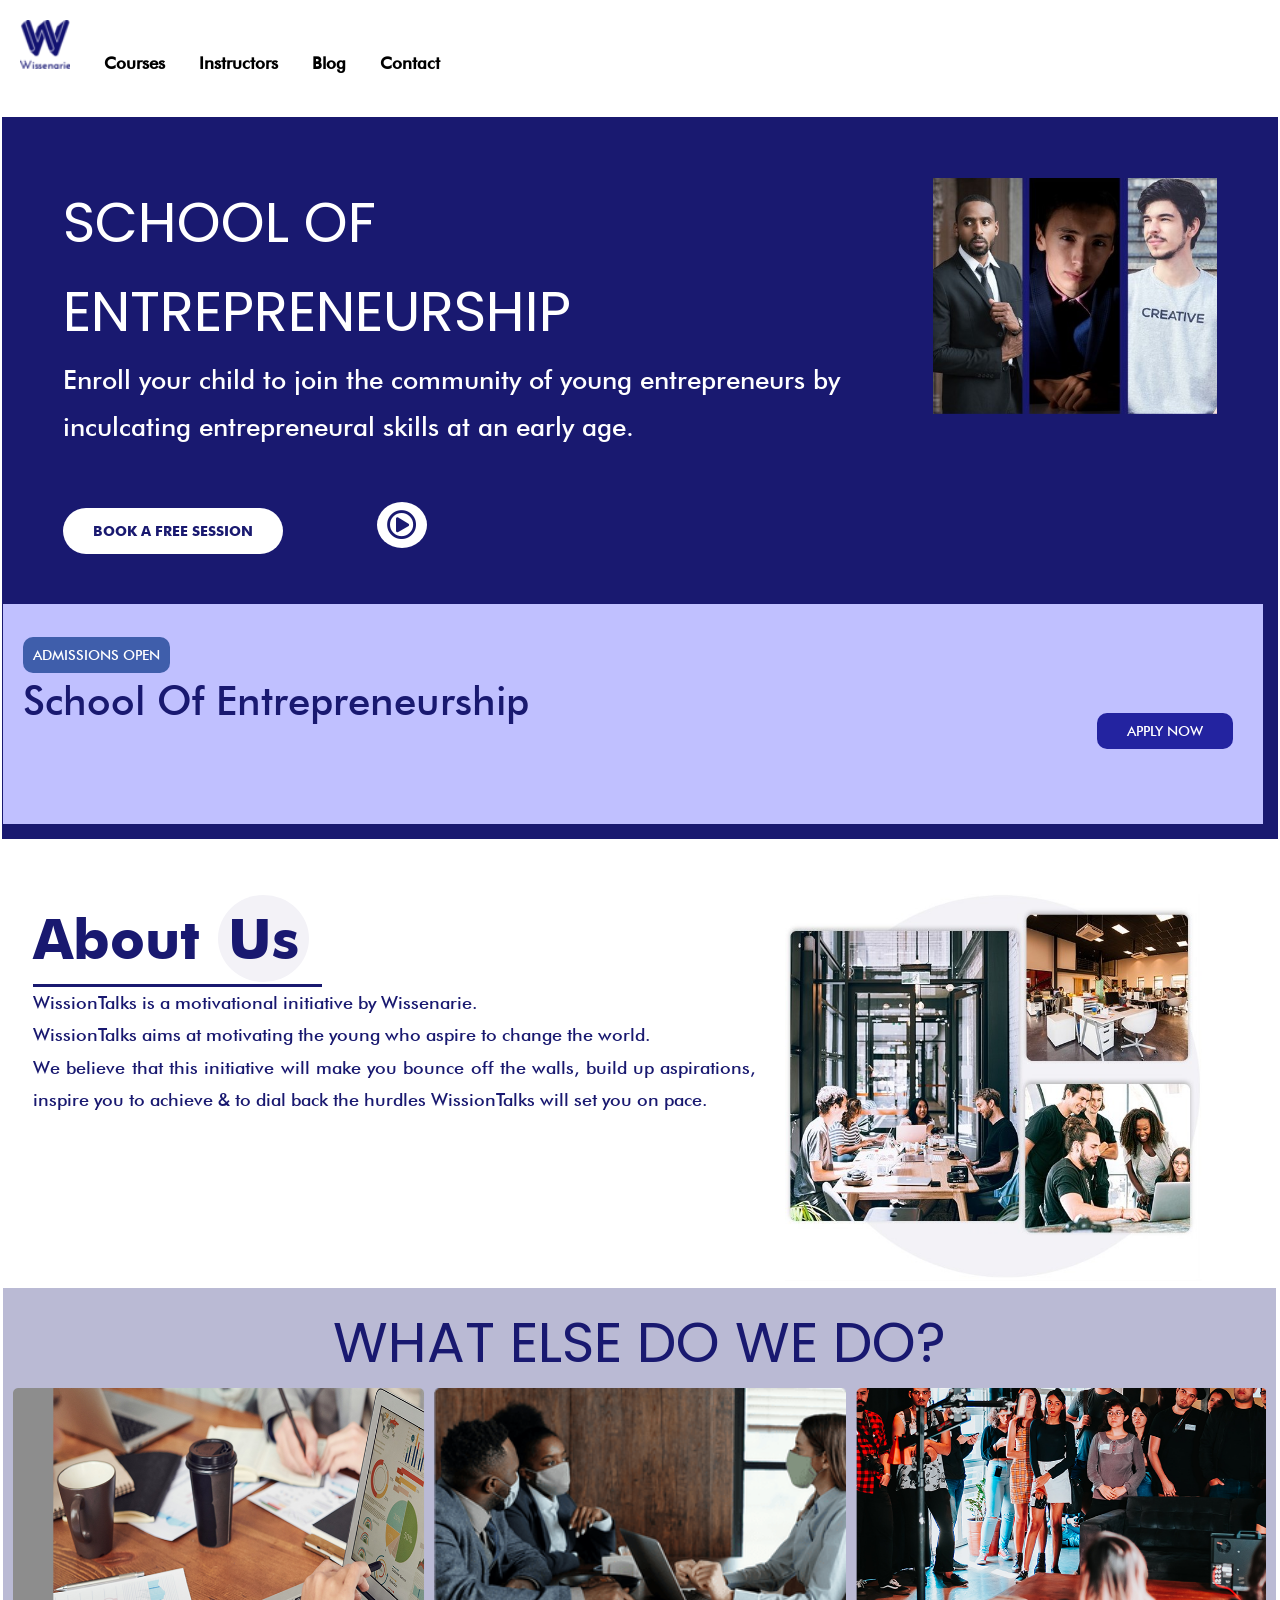
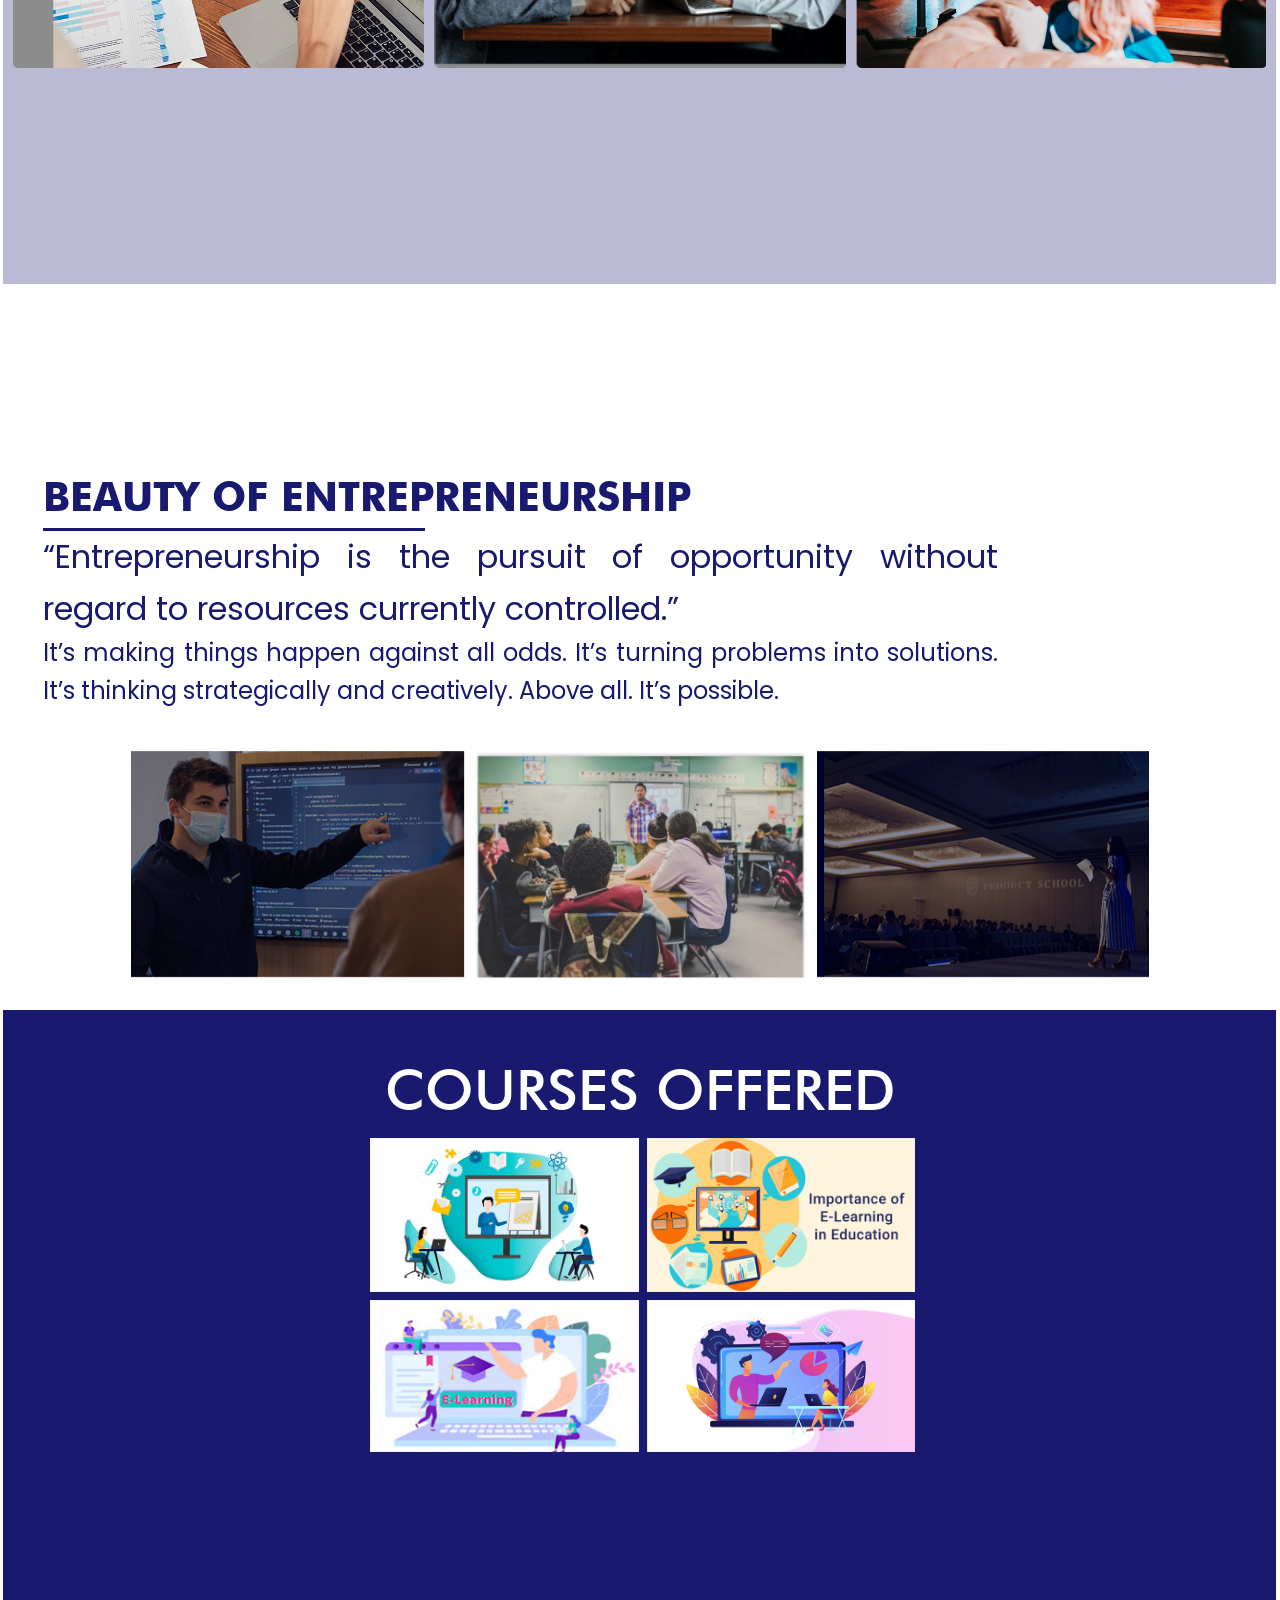
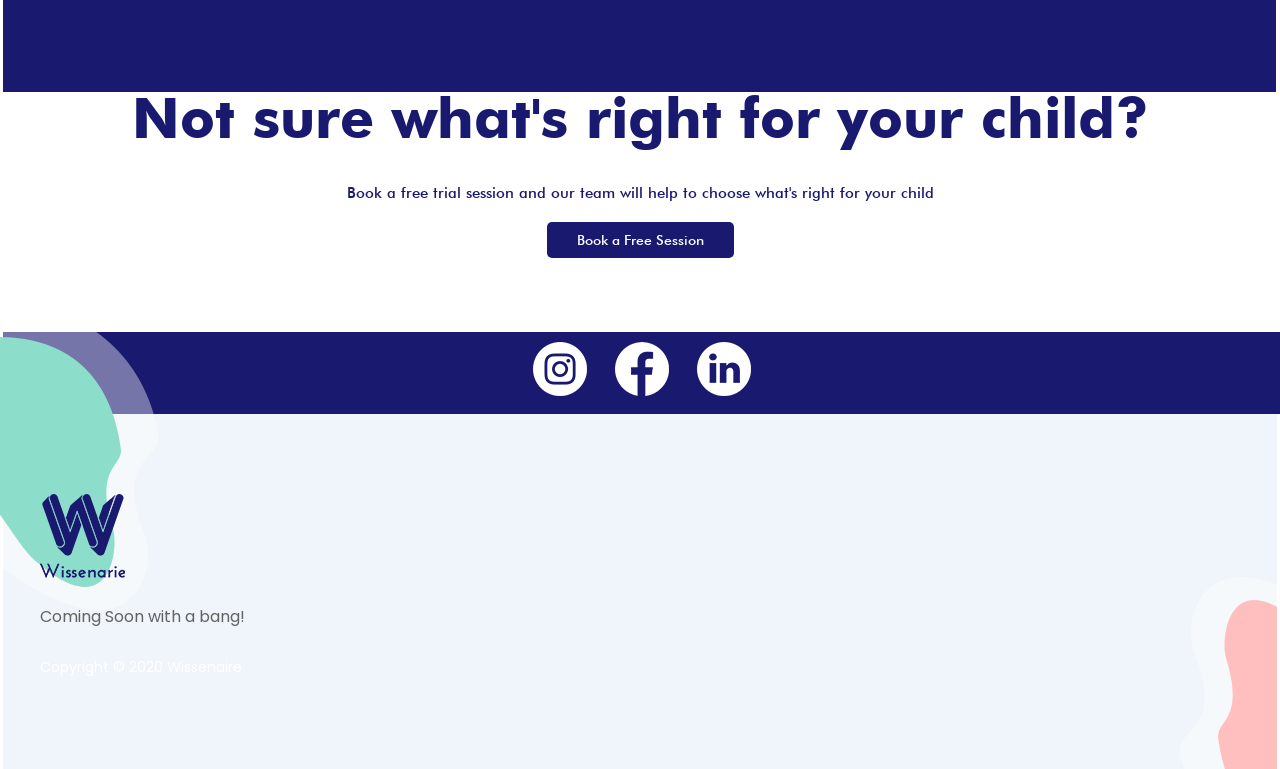
==== index.html @ 49ed05b2 "Webiste" ====
<!DOCTYPE html>
<html lang="en">

<head>
    <meta charset="UTF-8">

    <link rel="shortcut icon" href="images/Wissenarie Blue Logo.png" type="image/x-icon">
    <meta name="viewport" content="width=device-width, initial-scale=1.0">
    <link rel="stylesheet" href="https://use.fontawesome.com/releases/v5.15.1/css/all.css" integrity="sha384-vp86vTRFVJgpjF9jiIGPEEqYqlDwgyBgEF109VFjmqGmIY/Y4HV4d3Gp2irVfcrp" crossorigin="anonymous">
    <link rel="stylesheet" href="css/style.css">
    <title>Wissenarie</title>
    <link rel="stylesheet" href="https://cdnjs.cloudflare.com/ajax/libs/OwlCarousel2/2.3.4/assets/owl.theme.default.min.css" integrity="sha512-sMXtMNL1zRzolHYKEujM2AqCLUR9F2C4/05cdbxjjLSRvMQIciEPCQZo++nk7go3BtSuK9kfa/s+a4f4i5pLkw==" crossorigin="anonymous"
    />
    <link rel="stylesheet" href="https://cdnjs.cloudflare.com/ajax/libs/OwlCarousel2/2.3.4/assets/owl.carousel.min.css" integrity="sha512-tS3S5qG0BlhnQROyJXvNjeEM4UpMXHrQfTGmbQ1gKmelCxlSEBUaxhRBj/EFTzpbP4RVSrpEikbmdJobCvhE3g==" crossorigin="anonymous" />
    <link href="css/main.css" rel="stylesheet">
    <link href="https://fonts.googleapis.com/css2?family=Poppins:wght@300;400;500;600;700;800;900&family=Titillium+Web:wght@300;400;600;700;900&display=swap" rel="stylesheet">
</head>

<body>
    <div class="colorclass">
        <div class="centring" >
            <img style="width: 50px;" src="/images/logo.png" alt="hello" class="sep">
            <a style="font-size: larger;font-weight: 600;color: black;text-align: right;" href="course-path.html" class="centre">Courses</a>
            <a style="font-size: larger;font-weight: 600;color: black;text-align: right;" href="comming-soon.html" class="centre">Instructors</a>
            <a style="font-size: larger;font-weight: 600;color: black;text-align: right;" href="comming-soon.html" class="centre">Blog</a>
            <a style="font-size: larger;font-weight: 600;color: black;text-align: right;" href="contact.html" class="centre">Contact</a>
        </div>
    </div>
    <div class="mainone">
        <div class="subone">
            <div class="texclass">
                <div class="h1pos">
                    <h1>SCHOOL OF ENTREPRENEURSHIP</h1>
                </div>
                <div class="seperate">
                    <p>Enroll your child to join the community of young entrepreneurs by inculcating entrepreneural skills at an early age.</p>
                </div>
                <div class="buttons">
                    <a href="" id="one">Book a free session</a>
                    <a href="" id="two"><i class="far fa-play-circle"></i></a>
                </div>
            </div>
            <div class="imclass">
                <img src="/images/main.jpg" alt="">
            </div>
        </div>

       
        <div class="admissions">
            <div class="poclass">
                <a class="openbn" style="color: white;">
                    ADMISSIONS OPEN
                </a>
            </div>
            <h2>School Of Entrepreneurship</h2>
            <div class="btnclass">
                <a href="#" class="cozy" style="color: white;">APPLY NOW</a>
                 
            </div>
        </div>
        <div class="about">
            <div class="maincont">
                <div class="heading">
                    <h1>About <span class="usclass">Us</span> </h1>
                </div>
                <div class="skills html"></div>
                <div class="cont" >
                   <p style="font-size: large;">WissionTalks is a motivational initiative by Wissenarie.</p>  
                    <p style="font-size: large;">WissionTalks aims at motivating the young who aspire to change the world.</p> 
                    <p style="font-size: large;">We believe that this initiative will make you bounce off the walls, build up aspirations, inspire you to achieve & to dial back the hurdles WissionTalks will set you on pace.</p>
                </div>
            </div>
            <div class="imcont">
                <img src="/images/about.jpg" alt="">
            </div>
        </div>
        <div class="whatelse">
            <h1>What Else Do We Do?</h1>
            <div class="owl-carousel">
                <div class="item">
                    <img src="/images/lef (1).png" alt="">
                </div>
                <div class="item">
                    <img src="/images/mid (2).png" alt="">
                </div>
                <div class="item">
                    <img src="/images/rig.png" alt="">
                </div>
            </div>
        </div>
        <div class="beauty">
            <div class="cont wid">
                <h2 class="beauhe"> BEAUTY OF ENTREPRENEURSHIP</h2>
                <div class="skills html"></div>
               <h3> “Entrepreneurship is the pursuit of opportunity without regard to resources currently controlled.”</h3>
               <h4>It’s making things happen against all odds. It’s turning problems into solutions. It’s thinking strategically and creatively. Above all. It’s possible. </h4>
            </div>
           
        </div>
        <div class="bgdiv">
            <div class="owl-carousel">
                <div class="item">
                    <img src="/images/g5.png" alt="">
                </div>
                <div class="item">
                    <img src="/images/g4.png" alt="">
                </div>
                <div class="item">
                    <img src="/images/g6.png" alt="">
                </div>
            </div>
        </div>
        <div class="crsoff">
            <h1 class="crsh1">COURSES OFFERED</h1>
            <div class="mainfo">
                <div class="mfo">
                    <div class="firtwo">
                        <img src="/images/1 (2).png" alt="" class="divimgs col1">
                        <img src="/images/2 (1).png" alt="" srcset="" class="divimgs">
                    </div>
                    <div class="sectwo">
                        <img src="/images/3 (2).png" alt="" srcset="" class="divimgs col2">
                        <img src="/images/4 (1).png" alt="" srcset="" class="divimgs">
                    </div>
                </div>
            </div>
           
        </div>
        <div class="book">
            <h1 class="headinger">Not sure what's right for your child?</h1>
            <h4>Book a free trial session and our team will help to choose what's right for your child</h4>
            <p></p>
            <br>
            <a href="" class="btnss">Book a Free Session</a>
        </div>
        <div class="footer">
            <div class="contentify">

                <a href="https://www.instagram.com/wissiontalks/?hl=en"><img src="/images/instagram (1).png" alt=""></a>
                <a href="https://www.facebook.com/wissiontalks/"><img src="/images/facebook-circular-logo.png" alt=""></a>
                <a href="https://www.linkedin.com/company/wissiontalks/"><img src="/images/linkedin.png" alt=""></a>
            </div>
            
        </div>
        <footer class="main-footer">
            <!-- Pattern Layer -->
            <div class="pattern-layer paroller" data-paroller-factor="0.60" data-paroller-factor-lg="0.20" data-paroller-type="foreground" data-paroller-direction="vertical" style="background-image:url(images/icons/icon-1.png)"></div>
            <div class="pattern-layer-two data-paroller-factor=" 0.60"="" data-paroller-factor-lg="0.20" data-paroller-type="foreground" data-paroller-direction="vertical" style="background-image:url(images/icons/icon-3.png)"></div>
            <div class="auto-container">
            
                <!-- Widgets Section -->
                <div class="widgets-section">
                    <div class="row clearfix">
                        
                        <!-- Big Column -->
                        <div class="big-column col-lg-6 col-md-12 col-sm-12">
                            <div class="row clearfix">
                                
                                <!--Footer Column-->
                                <div class="footer-column col-lg-7 col-md-6 col-sm-12">
                                    <div class="footer-widget logo-widget">
                                        <div class="logo">
                                            <a href="index.html"><img src="images/Wissenarie Blue Logo.png" alt=""></a>
                                        </div>
                                        <div class="text">Coming Soon with a bang!</div>
                                        
                                        <div class="copyright">Copyright &copy; 2020 Wissenaire</div>
                                    </div>
                                </div>
                                
                                <!--Footer Column-->
                                
                                
                            </div>
                        </div>
                        
                        <!-- Big Column -->
                        <div class="big-column col-lg-6 col-md-12 col-sm-12">
                            <div class="row clearfix">
                                
                                <!--Footer Column-->
                                <div class="footer-column col-lg-6 col-md-6 col-sm-12">
                                   
                                </div>
                                
                                <!--Footer Column-->
                                <div class="footer-column col-lg-6 col-md-6 col-sm-12">
                                    
                                </div>
                            
                            </div>
                        </div>
                        
                    </div>
                </div>
                
            </div>
        </footer>
    </div>
    <script src="https://cdnjs.cloudflare.com/ajax/libs/jquery/3.5.1/jquery.min.js" integrity="sha512-bLT0Qm9VnAYZDflyKcBaQ2gg0hSYNQrJ8RilYldYQ1FxQYoCLtUjuuRuZo+fjqhx/qtq/1itJ0C2ejDxltZVFg==" crossorigin="anonymous"></script>
    <script src="https://cdnjs.cloudflare.com/ajax/libs/OwlCarousel2/2.3.4/owl.carousel.min.js" integrity="sha512-bPs7Ae6pVvhOSiIcyUClR7/q2OAsRiovw4vAkX+zJbw3ShAeeqezq50RIIcIURq7Oa20rW2n2q+fyXBNcU9lrw==" crossorigin="anonymous"></script>
    <script type="text/javascript">
        $('.owl-carousel').owlCarousel({
            loop: true,
            margin: 10,
            nav: false,
            responsive: {
                0: {
                    items: 1
                },
                600: {
                    items: 3
                },
                1000: {
                    items: 3
                }
            }
        })
    </script>
</body>

</html>
---- css/style.css ----
@font-face {
    font-family: FuturaMdBt;
    src: url("/fonts/FuturaMediumBT.ttf");
}

@font-face {
    font-family: FuturaBold;
    src: url("/fonts/FuturaBoldBT.ttf");
}

@font-face {
    font-family: FuturaRound;
    src: url("/fonts/FuturaRound/Futura\ Round\ Light.ttf");
}

@font-face {
    font-family: FuturaRoundDemi;
    src: url("/fonts/FuturaRound/Futura\ Round\ Demi.ttf");
}

@font-face {
    font-family: FuturaBit;
    src: url("/fonts/FuturaBoldItalicBT.ttf");
}

@font-face {
    font-family: FuturaLtBt;
    src: url("/fonts/FuturaRound/Futura\ Round\ Bold.ttf");
}

a {
    text-decoration: none;
    font-family: FuturaMdBt;
}

body {
    padding: 0;
    margin: 0;
}

.colorclass {
    background-color: #FFFFFF;
    padding: 20px;
    margin-bottom: 20px;
}

.colorclass a {
    color: grey;
    padding-left: 30px;
    font-size: 13px;
}

.centring {
    margin-left: 0px;
}

.mainone {
    display: block;
    padding: 1px;
    height: 80vh;
    background-color: #191970;
    margin-left: auto;
    margin-right: auto;
    width: 99.5%;
    color: white;
}

.subone {
    display: flex;
    padding: 60px;
}

.h1pos {
    width: 40%;
    font-family: FuturaBold;
    font-size: 20px;
}

.seperate {
    width: 90%;
    font-family: FuturaMdBt;
    font-size: 26px;
}

.buttons {
    margin-top: 60px;
}

.buttons a {
    color: #191970;
    width: 100px;
    background: white;
}

#one {
    margin-top: 20px;
    height: 20%;
    padding: 15px 30px;
    border-radius: 24px;
    text-transform: uppercase;
    font-family: FuturaBold;
}

#two {
    margin-left: 90px;
    font-size: 30px;
    padding: 5px 10px;
    border-radius: 50%;
}

.imnav img {
    width: 100%;
}

.admissions {
    width: 98.4vw;
    background: #C0C0FF;
    height: 25%;
    padding: 20px 0;
}

.admissions h2 {
    font-family: FuturaMdBt;
    font-size: 40px;
    color: #191970;
    margin-left: 20px
}

.btnclass {
    float: right;
    padding: 0px 30px;
    margin-top: -12px;
}

.btnclass a {
    background: #2323A0;
    padding: 10px 30px;
    border-radius: 10px;
    margin-top: 20px;
}

.poclass {
    margin-top: 20px;
}

.openbn {
    background: #3F5EAB;
    border-radius: 10px;
    margin-left: 20px;
    padding: 10px;
}

.about {
    color: black;
    display: flex;
    margin-left: 30px;
    margin-top: 70px;
}

.heading h1 {
    color: #191970;
    font-family: FuturaBold;
}

.cont {
    color: #191970;
    text-align: justify;
    font-family: FuturaMdBt;
}

.skills {
    text-align: right;
    padding-top: 3px;
}

.html {
    width: 40%;
    background-color: #191970;
}

.usclass {
    padding: 10px;
    background: #F3F2F7;
    border-radius: 50%;
}

.imcont img {
    width: 80%;
    margin-left: 30px;
}

.maincont {
    width: 80%;
}

.whatelse {
    height: 80%;
    width: 98.4%;
    background-color: #BABAD4;
    text-transform: uppercase;
    font-family: FuturaBold;
    color: #191970;
    text-align: center;
    padding: 10px;
    margin-bottom: 20px;
}

.item img {
    width: 20%;
}

.mainbea {
    display: flex;
}

.holderme img {
    display: flex;
    width: 70%;
    margin-left: 100px;
}

.upp {
    width: 40%;
    margin-right: 10px;
}

.beauty {
    display: flex;
    padding: 40px;
}

.wid {
    width: 80%;
    margin-top: 120px;
}

.beauhe {
    font-family: FuturaBold;
}

.bgdiv {
    width: 80%;
    display: block;
    margin-left: auto;
    margin-right: auto;
}

.cas {
    width: 100%;
}

.crsoff {
    width: 97.6%;
    height: 85%;
    background-color: #191970;
    padding: 35px 15px;
    margin-top: 30px;
}

.crsh1 {
    text-align: center;
    font-family: FuturaMdBt;
}

.firtwo,
.sectwo {
    display: flex;
}

.firtwo img,
.sectwo img {
    width: 30%;
    padding: 4px;
}

.mainfo {
    display: flex;
    margin-left: 28%;
}

.mfo {
    margin-bottom: 20px;
}

.pg {
    display: block;
    margin: auto;
    width: 2%;
}

.book {
    background-image: url(./imgs/bgscs.jpg);
    background-size: cover;
    margin-top: -19px;
    text-align: center;
    height: 36%;
}

.book h1 {
    font-family: FuturaBold;
    color: #191970;
}

.book h4 {
    font-family: FuturaMdBt;
    color: #191970;
    font-size: 15px;
    margin-top: 19px;
}

.btnss {
    padding: 10px 30px;
    background-color: #191970;
    color: white;
    border-radius: 5px;
}

.footer {
    background-color: #191970;
    width: 100%;
    padding: 10px 1.7px;
    text-align: center;
    font-family: FuturaMdBt;
}

.contentify a {
    padding: 12px;
}

@media only screen and (max-width:900px) {}

@media only screen and (max-width:700px) {}

@media only screen and (max-width:450px) {
    .centring {
        display: flex;
    }
    .centring img {
        width: 40%;
    }
    .centring a {
        font-size: 25px;
    }
    .mainone {
        width: 250vw;
        color: white;
        height: 114vw;
    }
    .subone {
        padding: 40px;
    }
    .imclass {
        width: 100%;
    }
    .h1pos {
        width: 100vw;
        font-size: 10px;
    }
    .seperate {
        width: 80%;
        font-size: 26px;
    }
    .buttons {
        margin-top: 60px;
    }
    .buttons a {
        color: #191970;
        width: 100px;
        background: white;
    }
    #one {
        margin-top: 20px;
        height: 20%;
        padding: 10px 20px;
    }
    .imnav img {
        margin-top: 20px;
    }
    .admissions {
        width: 250vw;
    }
    .admissions h2 {
        font-size: 30px;
    }
    .btnclass {
        float: right;
        padding: 0px 30px;
        margin-top: -10px;
    }
    .poclass {
        margin-top: 20px;
    }
    .about {
        margin-top: 40px;
        margin-bottom: 20px;
    }
    .imcont img {
        width: 80%;
        margin-left: 30px;
    }
    .item img {
        width: 20%;
    }
    .holderme img {
        width: 90%;
        margin-left: 80px;
    }
    .crsh1 {
        text-align: center;
        font-family: FuturaMdBt;
    }
    .firtwo,
    .sectwo {
        display: flex;
    }
    .firtwo img,
    .sectwo img {
        width: 35%;
        padding: 4px;
    }
    .mainfo {
        display: flex;
        margin-left: 26%;
    }
    .mfo {
        margin-bottom: 10px;
    }
    .pg {
        width: 5%;
    }
    .book {
        background-image: url(./imgs/bgscs.jpg);
        background-size: cover;
        margin-top: -19px;
        text-align: center;
        height: 36%;
    }
    .book h1 {
        font-family: FuturaBold;
        color: #191970;
    }
    .book h4 {
        font-family: FuturaMdBt;
        color: #191970;
        font-size: 15px;
        margin-top: 19px;
    }
    .btnss {
        padding: 10px 30px;
        background-color: #191970;
        color: white;
        border-radius: 5px;
    }
    .footer {
        background-color: #191970;
        width: 100%;
        padding: 10px 1.7px;
        text-align: center;
        font-family: FuturaMdBt;
    }
    .contentify a {
        padding: 12px;
    }
}
#head{
    margin-top: 60px;
}
---- css/main.css ----
/* Bootcamp HTML Template */

/************ TABLE OF CONTENTS ***************

1. Fonts
2. Reset
3. Global
4. Main Header / Style Two / Style Three
5. Banner Section / Style Two / Style Three
6. Education Section / Two / Three / Four
7. Courses Section / Two
8. Call To Action Section / Two
9. Video Section
10. Achievements Section
11. Fluid Section One
12. News Section
13. Testimonial Section / Two
14. Main Footer
15. Program Section
16. Achievements Section Two / Three
17. Video Section Two
18. Events Section
19. Pricing Section
20. Title Section
21. Project Section
22. Subscribe Section
23. Page Title Section
24. Login Section
25. Register Section
26. Privacy Policy Section
27. Comming Soon
28. Course Grids Section
29. Course List Section
30. Course Detail Section
31. Books Section
32. Profile Section
33. Edit Profile Section
34. Blog Widgets
35. Error Section
36. Contact Form
37. Info Section
38. Map Section

**********************************************/

@import url('https://fonts.googleapis.com/css?family=Open+Sans:400,600,700,800|Roboto+Condensed:400,700,700i&display=swap');

/*  
	font-family: 'Titillium Web', sans-serif;
	font-family: 'Poppins', sans-serif;
*/

@import url('font-awesome.css');
@import url('animate.css');
@import url('owl.css');
@import url(swiper.css);
@import url('flaticon.css');
@import url('jquery-ui.css');
@import url('custom-animate.css');
@import url('jquery.fancybox.min.css');
@import url('jquery.bootstrap-touchspin.css');
@import url('jquery.mCustomScrollbar.min.css');

/*** 

====================================================================
	Reset
====================================================================

***/
 
* {
	margin:0px;
	padding:0px;
	border:none;
	outline:none;
}

/*** 

====================================================================
	Global Settings
====================================================================

 ***/

body {
	font-family: 'Poppins', sans-serif;
	font-size:14px;
	color:#777777;
	line-height:1.7em;
	font-weight:400;
	background:#ffffff;
	-webkit-font-smoothing: antialiased;
	-moz-font-smoothing: antialiased;
}

.bordered-layout .page-wrapper{
	padding:0px 50px 0px;
}

a{
	text-decoration:none;
	cursor:pointer;
	color:#191970;
}

button,
a:hover,a:focus,a:visited{
	text-decoration:none;
	outline:none !important;
}

h1,h2,h3,h4,h5,h6 {
	position:relative;
	font-weight:normal;
	margin:0px;
	background:none;
	line-height:1.6em;
	font-family: 'Poppins', sans-serif;
}

/* Typography */

h1{
	font-size:56px;
}

h2{
	font-size:40px;
}

h3{
	font-size:32px;
}

h4{
	font-size:24px;
}

h5{
	font-size:20px;
}

h6{
	font-size:18px;
}

input,button,select,textarea{
	
}

textarea{
	
}

p{
	position:relative;
	line-height:1.8em;	
}

.auto-container{
	position:static;
	max-width:1200px;
	padding:0px 15px;
	margin:0 auto;
}

.medium-container{
	max-width:850px;
}

.page-wrapper{
	position:relative;
	margin:0 auto;
	width:100%;
	min-width:300px;
}

ul,li{
	list-style:none;
	padding:0px;
	margin:0px;	
}

img{
	display:inline-block;
	max-width:100%;
}

.theme-btn{
	display:inline-block;
	transition:all 0.3s ease;
	-moz-transition:all 0.3s ease;
	-webkit-transition:all 0.3s ease;
	-ms-transition:all 0.3s ease;
	-o-transition:all 0.3s ease;
}

.centered{
	text-align:center;	
}

/* List Style One */

.list-style-one{
	position:relative;
}

.list-style-one li{
	position:relative;
	padding-left:35px;
	color:#404040;
	font-size:20px;
	font-weight:600;
	margin-bottom:20px;
}

.list-style-one li:last-child{
	margin-bottom:0px;
}

.list-style-one li:before{
	position:absolute;
	content:'\f138';
	left:0px;
	top:2px;
	color:#2196f3;
	font-size:20px;
	font-family: "Flaticon";
}

/* Btn Style One */

.btn-style-one{
	position: relative;
	display: inline-block;
	font-size: 16px;
	line-height: 30px;
	color: #ffffff;
	padding: 10px 44px 10px;
	font-weight: 400;
	overflow: hidden;
	background: none;
	border-radius:50px;
	background-color:#191970;
	text-transform: capitalize;
	font-family: 'Poppins', sans-serif;
	box-shadow:0px 5px 10px rgba(0,0,0,0.10);
}

.btn-style-one i{
	margin-left:5px;
}

.btn-style-one .txt{
	position:relative;
	z-index:1;
}

.btn-style-one:before{
    content: '';
    position: absolute;
    top: 0;
    left: 0;
    width: 100%;
    height: 100%;
    z-index: 1;
    opacity: 0;
    background-color: #ffffff;
    -webkit-transition: all 0.4s;
    -moz-transition: all 0.4s;
    -o-transition: all 0.4s;
    transition: all 0.4s;
    -webkit-transform: scale(1, 0.5);
    transform: scale(1, 0.5);
}

.btn-style-one:hover::before{
    opacity: 1;
    -webkit-transform: scale(1, 1);
    transform: scale(1, 1);
}

.btn-style-one:hover{
	color: #191970;
}

/* Btn Style Two */

.btn-style-two{
	position: relative;
	display: inline-block;
	font-size: 16px;
	line-height: 30px;
	color: #000000;
	padding: 10px 44px 10px;
	font-weight: 400;
	overflow: hidden;
	background: none;
	border-radius:50px;
	background-color:#ffffff;
	text-transform: capitalize;
	font-family: 'Poppins', sans-serif;
	box-shadow:0px 5px 10px rgba(0,0,0,0.10);
}

.btn-style-two i{
	margin-left:5px;
}

.btn-style-two .txt{
	position:relative;
	z-index:1;
}

.btn-style-two:before{
    content: '';
    position: absolute;
    top: 0;
    left: 0;
    width: 100%;
    height: 100%;
    z-index: 1;
    opacity: 0;
    background-color: #191970;
    -webkit-transition: all 0.4s;
    -moz-transition: all 0.4s;
    -o-transition: all 0.4s;
    transition: all 0.4s;
    -webkit-transform: scale(1, 0.5);
    transform: scale(1, 0.5);
}

.btn-style-two:hover::before{
    opacity: 1;
    -webkit-transform: scale(1, 1);
    transform: scale(1, 1);
}

.btn-style-two:hover{
	color: #ffffff;
}

/* Btn Style Three */

.btn-style-three{
	position: relative;
	display: inline-block;
	font-size: 16px;
	line-height: 30px;
	color: #ffffff;
	padding: 12px 44px 12px;
	font-weight: 400;
	overflow: hidden;
	background: none;
	border-radius:50px;
	background-color:#191970;
	text-transform: capitalize;
	font-family: 'Poppins', sans-serif;
	-webkit-box-shadow: 0 10px 30px rgba(0,171,21,0.10);
	-moz-box-shadow: 0 10px 30px rgba(0,171,21,0.10);
	-ms-box-shadow: 0 10px 30px rgba(0,171,21,0.10);
	-o-box-shadow: 0 10px 30px rgba(0,171,21,0.10);
	box-shadow: 0 10px 30px rgba(0,171,21,0.10);
}

.btn-style-three i{
	font-style:normal;
	margin-left:5px;
}

.btn-style-three:before{
	position: absolute;
	left: 0;
	top: 0;
	height: 100%;
	width: 100%;
	content: "";
	background-color: #075e89;
	-webkit-transform: scale(0, 1);
	-ms-transform: scale(0, 1);
	transform: scale(0, 1);
	-webkit-transform-origin: top right;
	-ms-transform-origin: top right;
	transform-origin: top right;
    -webkit-transition: transform 500ms cubic-bezier(0.860, 0.000, 0.070, 1.000);
    -moz-transition: transform 500ms cubic-bezier(0.860, 0.000, 0.070, 1.000);
    -o-transition: transform 500ms cubic-bezier(0.860, 0.000, 0.070, 1.000);
    transition: transform 500ms cubic-bezier(0.860, 0.000, 0.070, 1.000);
    -webkit-transition-timing-function: cubic-bezier(0.860, 0.000, 0.070, 1.000);
    -moz-transition-timing-function: cubic-bezier(0.860, 0.000, 0.070, 1.000);
    -o-transition-timing-function: cubic-bezier(0.860, 0.000, 0.070, 1.000);
    transition-timing-function: cubic-bezier(0.860, 0.000, 0.070, 1.000);
}

.btn-style-three:hover::before{
	-webkit-transform: scale(1, 1);
	-ms-transform: scale(1, 1);
	transform: scale(1, 1);
	-webkit-transform-origin: bottom left;
	-ms-transform-origin: bottom left;
	transform-origin: bottom left;
}

.btn-style-three .txt{
	position:relative;
	z-index:1;
}

.btn-style-three:hover{
	color:#ffffff;
}

/* Btn Style Four */

.btn-style-four{
	position: relative;
	display: inline-block;
	font-size: 16px;
	line-height: 30px;
	color: #ffffff;
	padding: 11px 44px 11px;
	font-weight: 400;
	overflow: hidden;
	background: none;
	border-radius:2px;
	background-color:#ff5773;
	text-transform: capitalize;
	font-family: 'Poppins', sans-serif;
	-webkit-box-shadow: 0 10px 30px rgba(255,98,98,0.10);
	-moz-box-shadow: 0 10px 30px rgba(255,98,98,0.10);
	-ms-box-shadow: 0 10px 30px rgba(255,98,98,0.10);
	-o-box-shadow: 0 10px 30px rgba(255,98,98,0.10);
	box-shadow: 0 10px 30px rgba(255,98,98,0.10);
}

.btn-style-four i{
	margin-left:5px;
}

.btn-style-four:before{
	position: absolute;
	left: 0;
	top: 0;
	height: 100%;
	width: 100%;
	content: "";
	background-color: #ffffff;
	-webkit-transform: scale(0, 1);
	-ms-transform: scale(0, 1);
	transform: scale(0, 1);
	-webkit-transform-origin: top right;
	-ms-transform-origin: top right;
	transform-origin: top right;
    -webkit-transition: transform 500ms cubic-bezier(0.860, 0.000, 0.070, 1.000);
    -moz-transition: transform 500ms cubic-bezier(0.860, 0.000, 0.070, 1.000);
    -o-transition: transform 500ms cubic-bezier(0.860, 0.000, 0.070, 1.000);
    transition: transform 500ms cubic-bezier(0.860, 0.000, 0.070, 1.000);
    -webkit-transition-timing-function: cubic-bezier(0.860, 0.000, 0.070, 1.000);
    -moz-transition-timing-function: cubic-bezier(0.860, 0.000, 0.070, 1.000);
    -o-transition-timing-function: cubic-bezier(0.860, 0.000, 0.070, 1.000);
    transition-timing-function: cubic-bezier(0.860, 0.000, 0.070, 1.000);
}

.btn-style-four:hover::before{
	-webkit-transform: scale(1, 1);
	-ms-transform: scale(1, 1);
	transform: scale(1, 1);
	-webkit-transform-origin: bottom left;
	-ms-transform-origin: bottom left;
	transform-origin: bottom left;
}

.btn-style-four .txt{
	position:relative;
	z-index:1;
}

.btn-style-four:hover{
	color:#ff5773;
}

/* Btn Style Five */

.btn-style-five{
	position: relative;
	display: inline-block;
	font-size: 16px;
	line-height: 30px;
	color: #000000;
	padding: 11px 44px 11px;
	font-weight: 400;
	overflow: hidden;
	background: none;
	border-radius:2px;
	background-color:#ffffff;
	text-transform: capitalize;
	font-family: 'Poppins', sans-serif;
	box-shadow:0px 5px 10px rgba(0,0,0,0.10);
}

.btn-style-five i{
	margin-left:5px;
}

.btn-style-five .txt{
	position:relative;
	z-index:1;
}

.btn-style-five:before{
    content: '';
    position: absolute;
    top: 0;
    left: 0;
    width: 100%;
    height: 100%;
    z-index: 1;
    opacity: 0;
    background-color: #ff5773;
    -webkit-transition: all 0.4s;
    -moz-transition: all 0.4s;
    -o-transition: all 0.4s;
    transition: all 0.4s;
    -webkit-transform: scale(1, 0.5);
    transform: scale(1, 0.5);
}

.btn-style-five:hover::before{
    opacity: 1;
    -webkit-transform: scale(1, 1);
    transform: scale(1, 1);
}

.btn-style-five:hover{
	color: #ffffff;
}

/* Btn Style Six */

.btn-style-six{
	position: relative;
	display: inline-block;
	font-size: 16px;
	line-height: 30px;
	color: #ffffff;
	padding: 11px 44px 11px;
	font-weight: 400;
	overflow: hidden;
	background: none;
	border-radius:2px;
	background-color:#ff5773;
	text-transform: capitalize;
	font-family: 'Poppins', sans-serif;
	-webkit-box-shadow: 0 10px 30px rgba(255,98,98,0.10);
	-moz-box-shadow: 0 10px 30px rgba(255,98,98,0.10);
	-ms-box-shadow: 0 10px 30px rgba(255,98,98,0.10);
	-o-box-shadow: 0 10px 30px rgba(255,98,98,0.10);
	box-shadow: 0 10px 30px rgba(255,98,98,0.10);
}

.btn-style-six i{
	margin-left:5px;
}

.btn-style-six:before{
	position: absolute;
	left: 0;
	top: 0;
	height: 100%;
	width: 100%;
	content: "";
	background-color: #222222;
	-webkit-transform: scale(0, 1);
	-ms-transform: scale(0, 1);
	transform: scale(0, 1);
	-webkit-transform-origin: top right;
	-ms-transform-origin: top right;
	transform-origin: top right;
    -webkit-transition: transform 500ms cubic-bezier(0.860, 0.000, 0.070, 1.000);
    -moz-transition: transform 500ms cubic-bezier(0.860, 0.000, 0.070, 1.000);
    -o-transition: transform 500ms cubic-bezier(0.860, 0.000, 0.070, 1.000);
    transition: transform 500ms cubic-bezier(0.860, 0.000, 0.070, 1.000);
    -webkit-transition-timing-function: cubic-bezier(0.860, 0.000, 0.070, 1.000);
    -moz-transition-timing-function: cubic-bezier(0.860, 0.000, 0.070, 1.000);
    -o-transition-timing-function: cubic-bezier(0.860, 0.000, 0.070, 1.000);
    transition-timing-function: cubic-bezier(0.860, 0.000, 0.070, 1.000);
}

.btn-style-six:hover::before{
	-webkit-transform: scale(1, 1);
	-ms-transform: scale(1, 1);
	transform: scale(1, 1);
	-webkit-transform-origin: bottom left;
	-ms-transform-origin: bottom left;
	transform-origin: bottom left;
}

.btn-style-six .txt{
	position:relative;
	z-index:1;
}

.btn-style-six:hover{
	color:#ffffff;
}

/* Btn Style Seven */

.btn-style-seven{
	position: relative;
	color: #31344a;
	font-size:16px;
	font-weight:400;
	padding:14px 48px;
	overflow: hidden;
	border: 1px solid #ff5773;
	-webkit-transition: all 0.5s;
	-moz-transition: all 0.5s;
	-o-transition: all 0.5s;
	transition: all 0.5s;
}

.btn-style-seven .txt{
	z-index: 2;	
	display: block;
	position: relative;
	width: 100%;
	height: 100%;	
}

.btn-style-seven::before{
	content: '';
	position: absolute;
	top: 0;
	left: 0;
	width: 100%;
	height: 100%;
	z-index: 1;
	opacity: 0;
	background-color: #ff5773;
	-webkit-transition: all 0.5s;
	-moz-transition: all 0.5s;
	-o-transition: all 0.5s;
	transition: all 0.5s;
}

.btn-style-seven:hover::before{
	opacity: 1;
	-webkit-transform: skewX(-180deg)  scale(0.5,1);
	transform: skewX(-180deg)  scale(0.5,1);
}

.btn-style-seven:hover .txt{
	color:#ffffff;
}

/* Btn Style Eight */

.btn-style-eight{
	position: relative;
	display: inline-block;
	font-size: 16px;
	line-height: 30px;
	color: #626262;
	padding: 10px 44px 10px;
	font-weight: 400;
	overflow: hidden;
	background: none;
	border-radius:50px;
	border:1px solid #191970;
	text-transform: capitalize;
	font-family: 'Poppins', sans-serif;
	box-shadow:0px 5px 10px rgba(0,0,0,0.10);
}

.btn-style-eight i{
	margin-left:5px;
}

.btn-style-eight .txt{
	position:relative;
	z-index:1;
}

.btn-style-eight:before{
    content: '';
    position: absolute;
    top: 0;
    left: 0;
    width: 100%;
    height: 100%;
    z-index: 1;
    opacity: 0;
    background-color: #191970;
    -webkit-transition: all 0.4s;
    -moz-transition: all 0.4s;
    -o-transition: all 0.4s;
    transition: all 0.4s;
    -webkit-transform: scale(1, 0.5);
    transform: scale(1, 0.5);
}

.btn-style-eight:hover::before{
    opacity: 1;
    -webkit-transform: scale(1, 1);
    transform: scale(1, 1);
}

.btn-style-eight:hover{
	color: #ffffff;
}

/*Social Icon One*/

.social-icon-one{
	position:relative;
}

.social-icon-one li{
	position:relative;
	margin-right:7px;
	color:#222222;
	font-size:18px;
	float:left;
}

.social-icon-one li.facebook a:hover{
	background-color:#16599b;
	color:#ffffff;
}

.social-icon-one li.twitter a{
	color:#03a9f4;
}

.social-icon-one li.twitter:hover a{
	background-color:#03a9f4;
	color:#ffffff;
}

.social-icon-one li.dribbble a{
	color:#ea4c89;
}

.social-icon-one li.dribbble a:hover{
	color:#ffffff;
	background-color:#ea4c89;
}

.social-icon-one li.behance a{
	color:#0067ff;
}

.social-icon-one li.behance a:hover{
	color:#ffffff;
	background-color:#0067ff;
}

.social-icon-one li a{
	position:relative;
	font-size:14px;
	color:#16599b;
	width:30px;
	height:30px;
	line-height:30px;
	text-align:center;
	font-weight:400;
	border-radius:50px;
	display:inline-block;
	background-color:#ffffff;
	transition:all 0.3s ease;
	-moz-transition:all 0.3s ease;
	-webkit-transition:all 0.3s ease;
	-ms-transition:all 0.3s ease;
	-o-transition:all 0.3s ease;
}

.social-icon-one li a:hover{
	
}

.theme_color{
	color:#191970;
}

.preloader{ position:fixed; left:0px; top:0px; width:100%; height:100%; z-index:999999; background-color:#ffffff; background-position:center center; background-repeat:no-repeat; background-image:url(../images/icons/preloader.svg); background-size:90px;}

img{
	display:inline-block;
	max-width:100%;
	height:auto;	
}

/*** 

====================================================================
	Scroll To Top style
====================================================================

***/

.scroll-to-top{
	position:fixed;
	bottom:15px;
	right:15px;
	width:60px;
	height:60px;
	color:#ffffff;
	font-size:24px;
	text-transform:uppercase;
	line-height:60px;
	text-align:center;
	z-index:100;
	cursor:pointer;
	background:#0a0a0a;
	display:none;
	-webkit-transition:all 300ms ease;
	-ms-transition:all 300ms ease;
	-o-transition:all 300ms ease;
	-moz-transition:all 300ms ease;
	transition:all 300ms ease;		
}

.scroll-to-top:hover{
	color:#ffffff;
	background:#191970;
}

/*** 

====================================================================
	Section Title
====================================================================

***/

.sec-title{
	position:relative;
	z-index:1;
	margin-bottom:40px;
}

.sec-title h2{
    position: relative;
    color: #03382e;
    line-height: 1.2em;
    font-weight: 700;
}
.sec-title h2 a {
    color: #03382e;
	cursor: text;
}
.sec-title .text{
	position: relative;
    color: #626262;
    line-height: 1.9em;
    font-weight: 400;
    font-size: 16px;
    margin-top: 15px;
}

.sec-title.centered{
	text-align: center !important;
}

.sec-title.light h2{
	color:#ffffff;
}

.sec-title.light .text{
	color:#ffffff;
}

.sec-title.style-two h2{
	font-weight:700;
}

.sec-title.style-two h2 span{
	color:#ff5b00;
}

/* Style Two */

.sec-title.style-two h2{
	font-family: 'Roboto Condensed', sans-serif;
}

.sec-title.style-two .text{
	color:#252841;
}

.sec-title.style-two.light .text{
	color:#ffffff;
}

/*** 

====================================================================
	Main Header style
====================================================================

***/

.main-header{
	position:absolute;
	z-index:999;
	width:100%;
	-ms-animation-duration: 500ms;
    -moz-animation-duration: 500ms;
    -op-animation-duration: 500ms;
    -webkit-animation-duration: 500ms;
    animation-duration: 500ms;
}

/* Header Top */

.main-header .header-top{
	position:relative;
	background-color:#f0f5fb;
}

.main-header .header-top .top-left{
	position: relative;
	padding:16px 0px;
}

.main-header .header-top .info-list{
	position:relative;
	float:left;
}

.main-header .header-top .info-list li{
	position: relative;
	color:#626262;
	font-size:14px;
	margin-right:30px;
	display:inline-block;
}

.main-header .header-top .info-list li span{
	position:relative;
	font-weight:600;
	color:#03382e;
}

.main-header .header-top .info-list li:last-child{
	margin-right:0px;
}

.main-header .header-top .info-list li a{
	position: relative;
	color:#626262;
	font-size:14px;
	-webkit-transition:all 300ms ease;
	-ms-transition:all 300ms ease;
	-o-transition:all 300ms ease;
	-moz-transition:all 300ms ease;
	transition:all 300ms ease;
	font-family: 'Titillium Web', sans-serif;
}

.main-header .header-top .info-list li a:hover{
	color:#191970;
}

.main-header .header-top .top-right{
	padding:10px 0px;
}

.main-header .header-top .login-nav{
	position:relative;
	padding:0px 0px;
}

.main-header .header-top .login-nav li{
	position:relative;
	margin-left:22px;
	display:inline-block;
}

.main-header .header-top .login-nav li a{
	position:relative;
	color:#03382e;
	font-size:14px;
	font-weight:600;
	display:inline-block;
	-webkit-transition:all 300ms ease;
	-ms-transition:all 300ms ease;
	-o-transition:all 300ms ease;
	-moz-transition:all 300ms ease;
	transition:all 300ms ease;
}

.main-header .header-top .login-nav li:nth-child(2) a{
	color:#ffffff;
	font-weight:400;
	padding:6px 22px;
	border-radius:50px;
	background-color:#191970;
}

.main-header .header-top .login-nav li:nth-child(2) a:hover{
	background-color:#0d6691;
	color:#ffffff;
}

.main-header .header-top .login-nav li a:hover{
	color:#191970;
}

.main-header .main-box{
	position:relative;
	padding:0px 0px;
	left:0px;
	top:0px;
	width:100%;
	background:none;
	-webkit-transition:all 300ms ease;
	-ms-transition:all 300ms ease;
	-o-transition:all 300ms ease;
	-moz-transition:all 300ms ease;
	transition:all 300ms ease;
}

.main-header .main-box .outer-container{
	position:relative;
	padding:0px 40px;
}

.main-header .main-box .logo-box{
	position:relative;
	float:left;
	left:0px;
	z-index:10;
	padding:30px 0px;
}

.main-header .main-box .logo-box .logo img{
	display:inline-block;
	max-width:100%;
	-webkit-transition:all 300ms ease;
	-ms-transition:all 300ms ease;
	-o-transition:all 300ms ease;
	-moz-transition:all 300ms ease;
	transition:all 300ms ease;	
}

.main-header .header-upper{
	position:relative;
	z-index:1;
}

.header-style-two .main-menu .navigation > li > a{
	font-weight:400;
	color:#252841;
	font-size:16px;
}

.header-style-two .header-upper .outer-box{
	position:absolute;
	right:15px;
	top:10px;
	padding-top:21px;
	transition: all 500ms ease;
    -moz-transition: all 500ms ease;
    -webkit-transition: all 500ms ease;
    -ms-transition: all 500ms ease;
    -o-transition: all 500ms ease;
}

.header-style-three .header-upper .outer-box{
	position:absolute;
	right:15px;
	top:10px;
	padding-top:21px;
	transition: all 500ms ease;
    -moz-transition: all 500ms ease;
    -webkit-transition: all 500ms ease;
    -ms-transition: all 500ms ease;
    -o-transition: all 500ms ease;
}

.header-style-two.fixed-header .header-upper .outer-box{
	top:0px;
}

.header-style-three.fixed-header .header-upper .outer-box{
	top:0px;
}

.header-style-two.fixed-header .main-menu{
	margin-top:-81px;
}

.header-style-three.fixed-header .main-menu{
	margin-top:-81px;
}

.header-style-two .header-upper .outer-box .login-nav{
	position:relative;
	padding:0px 0px;
}

.header-style-two .header-upper .outer-box .login-nav li{
	position:relative;
	margin-left:22px;
	display:inline-block;
}

.header-style-two .header-upper .outer-box .login-nav li a{
	position:relative;
	color:#ffffff;
	font-size:14px;
	font-weight:600;
	display:inline-block;
	-webkit-transition:all 300ms ease;
	-ms-transition:all 300ms ease;
	-o-transition:all 300ms ease;
	-moz-transition:all 300ms ease;
	transition:all 300ms ease;
}

.header-style-two .header-upper .outer-box .login-nav li:nth-child(2) a{
	color:#ffffff;
	font-weight:400;
	padding:8px 32px;
	border-radius:3px;
	background-color:#ff5773;
}

.header-style-two .header-upper .outer-box .login-nav li:nth-child(2) a:hover{
	background-color:#222222;
	color:#ffffff;
}

.header-style-two .header-upper .outer-box .login-nav li a:hover{
	color:#ff5773;
}

.header-style-two.fixed-header .header-upper{
	background-color:#ffffff !important;
}

.header-style-two.fixed-header .header-upper .outer-box .login-nav li:first-child a,
.header-style-two.fixed-header .main-menu .navigation > li > a{
	color:#222222;
}


.main-header .header-upper .outer-box .search-box-outer{
	position:relative;
	top:2px;
	display:inline-block;
}

.main-header .header-upper .outer-box .search-box-outer button{
	position: relative;
    background: none;
    font-size: 16px;
    color: #ffffff;
    padding: 3px 0px;
	cursor:pointer;
}

.main-header.fixed-header .header-upper .outer-box .search-box-outer button{
	color:#222222;
}




.header-style-three .main-menu .navigation > li > a{
	font-weight:400;
	color:#ffffff;
	font-size:16px;
}

.header-style-three .main-menu .navigation > li:hover > a,
.header-style-three .main-menu .navigation > li.current > a{
	color:#ff5773;
}

.header-style-three .header-upper .outer-box .login-nav{
	position:relative;
	padding:0px 0px;
	display:inline-block;
}

.header-style-three .header-upper .outer-box .login-nav li{
	position:relative;
	margin-left:22px;
	display:inline-block;
}

.header-style-three .header-upper .outer-box .login-nav li a{
	position:relative;
	color:#ffffff;
	font-size:14px;
	font-weight:600;
	display:inline-block;
	-webkit-transition:all 300ms ease;
	-ms-transition:all 300ms ease;
	-o-transition:all 300ms ease;
	-moz-transition:all 300ms ease;
	transition:all 300ms ease;
}

.header-style-three .header-upper .outer-box .login-nav li:nth-child(2) a{
	color:#ffffff;
	font-weight:400;
	padding:8px 32px;
	border-radius:3px;
	background-color:#ff5773;
}

.header-style-three .header-upper .outer-box .login-nav li:nth-child(2) a:hover{
	background-color:#222222;
	color:#ffffff;
}

.header-style-three .header-upper .outer-box .login-nav li a:hover{
	color:#ff5773;
}

.header-style-three.fixed-header .header-upper .outer-box .search-box-outer button{
	color:#ffffff;
}

.main-header .header-upper .outer-box .nav-toggler{
	float:right;
	cursor:pointer;
	margin:15px 0px 15px 30px;
}

.main-header .header-upper .outer-box .nav-toggler .nav-btn{
	color:#151d37;
	font-size:20px;
	line-height:1em;
}

.header-style-two .auto-container,
.header-style-three .auto-container{
	max-width:1600px;
	position:relative;
}

.header-style-two .nav-outer,
.header-style-three .nav-outer{
	width:100%;
}

.header-style-two .main-menu,
.header-style-three .main-menu{
	display:block;
	float:none;
	margin-top:-95px;
	text-align:center;
}

.header-style-two .main-menu .navbar-collapse,
.header-style-three .main-menu .navbar-collapse{
	display:block;
	float:none;
}

.header-style-two .main-menu .navigation > li,
.header-style-three .main-menu .navigation > li{
	float:none;
	display:inline-block;
	margin:0px 15px;
}

/*Sticky Header*/

.sticky-header{
	position:fixed;
	opacity:0;
	visibility:hidden;
	left:0px;
	top:0px;
	width:100%;
	padding:0px 0px;
	background:#222222;
	z-index:0;
	transition:all 500ms ease;
	-moz-transition:all 500ms ease;
	-webkit-transition:all 500ms ease;
	-ms-transition:all 500ms ease;
	-o-transition:all 500ms ease;
}

.sticky-header .logo{
	padding:8px 0px 8px;
}

.fixed-header .sticky-header{
	z-index:999;
	opacity:1;
	visibility:visible;
	-ms-animation-name: fadeInDown;
	-moz-animation-name: fadeInDown;
	-op-animation-name: fadeInDown;
	-webkit-animation-name: fadeInDown;
	animation-name: fadeInDown;
	-ms-animation-duration: 500ms;
	-moz-animation-duration: 500ms;
	-op-animation-duration: 500ms;
	-webkit-animation-duration: 500ms;
	animation-duration: 500ms;
	-ms-animation-timing-function: linear;
	-moz-animation-timing-function: linear;
	-op-animation-timing-function: linear;
	-webkit-animation-timing-function: linear;
	animation-timing-function: linear;
	-ms-animation-iteration-count: 1;
	-moz-animation-iteration-count: 1;
	-op-animation-iteration-count: 1;
	-webkit-animation-iteration-count: 1;
	animation-iteration-count: 1;	
}

.sticky-header .main-menu .navigation > li > a{
	padding:19px 0px  !important;
	color:#ffffff !important;
}

.main-header .nav-outer{
	position:static;
	float: right;
	transition: all 500ms ease;
    -moz-transition: all 500ms ease;
    -webkit-transition: all 500ms ease;
    -ms-transition: all 500ms ease;
    -o-transition: all 500ms ease;
}

.main-header .header-upper .logo-box{
	position: relative;
	z-index:10;
	padding: 20px 0px 20px;
	transition: all 500ms ease;
    -moz-transition: all 500ms ease;
    -webkit-transition: all 500ms ease;
    -ms-transition: all 500ms ease;
    -o-transition: all 500ms ease;
}

.main-header .header-upper .logo-box .logo{
	position:relative;
}

.main-header .header-lower{
	position:relative;
	background-color:rgba(0,0,0,0.55);
}

.main-menu{
	position:relative;
	float:left;
	transition: all 500ms ease;
    -moz-transition: all 500ms ease;
    -webkit-transition: all 500ms ease;
    -ms-transition: all 500ms ease;
    -o-transition: all 500ms ease;
}

.main-menu .navbar-collapse{
	padding:0px;
	float: left;
	display:block !important;
}

.main-menu .navigation{
	position:static;
	margin:0px;
}

.main-menu .navigation > li{
	position:relative;
	float:left;
	margin-right:30px;
	transition:all 500ms ease;
	-moz-transition:all 500ms ease;
	-webkit-transition:all 500ms ease;
	-ms-transition:all 500ms ease;
	-o-transition:all 500ms ease;
}

.main-menu .navigation > li:last-child{
	margin-right:0px;
}

.main-menu .navigation > li > a{
	position:relative;
	display:block;
	color:#ffffff;
	text-align:center;
	line-height:29px;
	text-transform:capitalize;
	letter-spacing:0px;
	opacity:1;
	font-weight:500;
	padding:33px 0px;
	font-size:16px;
	letter-spacing:1px;
	transition:all 500ms ease;
	-moz-transition:all 500ms ease;
	-webkit-transition:all 500ms ease;
	-ms-transition:all 500ms ease;
	-o-transition:all 500ms ease;
}

.main-menu .navigation > li:hover > a,
.main-menu .navigation > li.current > a{
	opacity:1;
	color:#191970;
}

.header-style-two .main-menu .navigation > li:hover > a,
.header-style-two .main-menu .navigation > li.current > a,
.header-style-three .main-menu .navigation > li:hover > a,
.header-style-three .main-menu .navigation > li.current > a{
	color:#f52d4e;
}

.header-style-two .main-menu .navigation > li > ul > li:hover > a,
.header-style-two .main-menu .navigation > li > ul > li > ul > li:hover > a,
.header-style-three .main-menu .navigation > li > ul > li:hover > a,
.header-style-three .main-menu .navigation > li > ul > li > ul > li:hover > a{
	background-color:#ff5773;
}

.header-style-two .mobile-menu .navigation li:hover > a,
.header-style-two .mobile-menu .navigation li.current > a,
.header-style-three .mobile-menu .navigation li:hover > a,
.header-style-three .mobile-menu .navigation li.current > a{
	color:#ff5773;
}

.main-menu .navigation > li > ul{
	position:absolute;
	left:0px;
	top:100%;
	width:230px;
	z-index:100;
	display:none;
	opacity: 0;
    visibility: hidden;
    transition: all 900ms ease;
    -moz-transition: all 900ms ease;
    -webkit-transition: all 900ms ease;
    -ms-transition: all 900ms ease;
    -o-transition: all 900ms ease;
	padding: 0px 0px;
	background-color: #ffffff;
	box-shadow: 0px 0px 10px rgba(0,0,0,0.10);
}

.main-menu .navigation > li > ul.from-right{
	left:auto;
	right:0px;	
}

.main-menu .navigation > li > ul > li{
	position:relative;
	width:100%;
	text-align:left;
	border-bottom: 1px solid #f4f2f2;
}

.main-menu .navigation > li > ul > li:last-child{
	border-bottom:none;
}

.main-menu .navigation > li > ul > li > a{
	position:relative;
	display:block;
	padding:12px 18px;
	line-height:24px;
	font-weight:500;
	font-size:16px;
	text-transform:capitalize;
	color:#222222;
	transition:all 500ms ease;
	-moz-transition:all 500ms ease;
	-webkit-transition:all 500ms ease;
	-ms-transition:all 500ms ease;
	-o-transition:all 500ms ease;
}

.main-menu .navigation > li > ul > li:hover > a{
	color:#ffffff;
	padding-left:30px;
	background:#191970;
}

.main-menu .navigation > li > ul > li.dropdown > a:after{
	font-family: 'FontAwesome';
	content: "\f105";
	position:absolute;
	right:15px;
	top:14px;
	width:10px;
	height:20px;
	display:block;
	color:#222222;
	line-height:20px;
	font-size:16px;
	font-weight:normal;
	text-align:center;
	z-index:5;	
}

.main-menu .navigation > li > ul > li.dropdown:hover > a:after{
	color:#ffffff;
}

.main-menu .navigation > li > ul > li > ul{
	position:absolute;
	left:100%;
	top:100%;
	width:230px;
	z-index:100;
	display:none;
	transition: all 900ms ease;
    -moz-transition: all 900ms ease;
    -webkit-transition: all 900ms ease;
    -ms-transition: all 900ms ease;
    -o-transition: all 900ms ease;
    padding: 0px 0px;
	background-color: #ffffff;
	-webkit-box-shadow:2px 2px 5px 1px rgba(0,0,0,0.05),-2px 0px 5px 1px rgba(0,0,0,0.05);
	-ms-box-shadow:2px 2px 5px 1px rgba(0,0,0,0.05),-2px 0px 5px 1px rgba(0,0,0,0.05);
	-o-box-shadow:2px 2px 5px 1px rgba(0,0,0,0.05),-2px 0px 5px 1px rgba(0,0,0,0.05);
	-moz-box-shadow:2px 2px 5px 1px rgba(0,0,0,0.05),-2px 0px 5px 1px rgba(0,0,0,0.05);
	box-shadow:2px 2px 5px 1px rgba(0,0,0,0.05),-2px 0px 5px 1px rgba(0,0,0,0.05);
}

.main-menu .navigation > li > ul > li > ul.from-right{
	left:auto;
	right:0px;	
}

.main-menu .navigation > li > ul > li > ul > li{
	position:relative;
	width:100%;
	text-align:left;
	border-bottom: 1px solid #f4f2f2;
}

.main-menu .navigation > li > ul > li > ul > li:last-child{
	border-bottom:none;	
}

.main-menu .navigation > li > ul > li > ul > li > a{
	position:relative;
	display:block;
	padding:12px 18px;
	line-height:24px;
	font-weight:500;
	font-size:16px;
	text-transform:capitalize;
	color:#222222;
	transition:all 500ms ease;
	-moz-transition:all 500ms ease;
	-webkit-transition:all 500ms ease;
	-ms-transition:all 500ms ease;
	-o-transition:all 500ms ease;
}

.main-menu .navigation > li > ul > li > ul > li:hover > a{
	color:#ffffff;
	padding-left:30px;
	background:#191970;
}

.main-menu .navigation > li > ul > li > ul > li.dropdown > a:after{
	font-family: 'FontAwesome';
	content: "\f105";
	position:absolute;
	right:10px;
	top:11px;
	width:10px;
	height:20px;
	display:block;
	color:#272727;
	line-height:20px;
	font-size:16px;
	font-weight:normal;
	text-align:center;
	z-index:5;	
}

.main-menu .navigation > li > ul > li > ul > li.dropdown:hover > a:after{
	color:#ffffff;	
}

.main-menu .navigation > li.dropdown:hover > ul{
	visibility:visible;
	opacity:1;
	border-top:0px !important;
	-moz-transform: rotateX(0deg);
	-webkit-transform: rotateX(0deg);
	-ms-transform: rotateX(0deg);
	-o-transform: rotateX(0deg);
    transform: rotateX(0deg);
}

.main-menu .navigation li > ul > li.dropdown:hover > ul{
	visibility:visible;
	opacity:1;
	top:0;
	-moz-transform: rotateX(0deg);
	-webkit-transform: rotateX(0deg);
	-ms-transform: rotateX(0deg);
	-o-transform: rotateX(0deg);
	transform: rotateX(0deg);
	transition:all 300ms ease;
	-moz-transition:all 300ms ease;
	-webkit-transition:all 500ms ease;
	-ms-transition:all 300ms ease;
	-o-transition:all 300ms ease;	
}

.main-menu .navbar-collapse > ul li.dropdown .dropdown-btn{
	position:absolute;
	right:10px;
	top:6px;
	width:30px;
	height:30px;
	text-align:center;
	color:#ffffff;
	line-height:28px;
	border:1px solid #ffffff;
	background-size:20px;
	cursor:pointer;
	z-index:5;
	display:none;
}

.main-header.fixed-header .header-upper{
	position: fixed;
	left:0px;
	right:0px;
	top:0px;
	padding:0px;
	background-color:#222222;
	box-shadow:0px 0px 15px rgba(0,0,0,0.12);
}

.main-header.fixed-header .header-upper .logo-box{
	padding:11px 0px;
}

.main-header.fixed-header .nav-outer{
	padding-top:0px;
}

.main-header.fixed-header .main-menu .navigation > li > a{
	padding:24px 0px;
}

.main-header.fixed-header .header-upper .outer-box .theme-btn{
	border-color:#000000;
	color:#000000;
}

.main-header.fixed-header .header-upper .outer-box .theme-btn:hover{
	color:#ffffff;
}

/*** 

====================================================================
	Banner Section
====================================================================

***/

.banner-section{
	position:relative;
	padding-top:220px;
	padding-bottom:100px;
	background-color:#f0f5fb;
}

.banner-section .pattern-layer{
	position:absolute;
	left:0px;
	top:0px;
	right:0px;
	bottom:0px;
	background-size:cover;
	background-position:right top;
	background-repeat:no-repeat;
}

.banner-section .content-boxed{
	position:relative;
	text-align:center;
}

.banner-section .content-boxed .inner-column{
	position:relative;
	padding-bottom:60px;
}

.banner-section .content-boxed h1{
	position:relative;
	color:#ffffff;
	font-weight:400;
	line-height:1.25em;
	margin-bottom:30px;
	text-transform:capitalize;
}

.banner-section .content-boxed h1 span{
	color:#191970;
}

.banner-section .buttons-box{
	position:relative;
}

.banner-section .buttons-box .theme-btn{
	margin:0px 10px;
}

.banner-section .image{
	position:relative;
}

.banner-section .image img{
	position:relative;
}

.banner-section .search-boxed{
	position:relative;
	padding:40px 70px;
	border-radius:25px;
	max-width:970px;
	margin:0 auto;
	margin-top:35px;
	background-color:#ffffff;
	box-shadow:0px 0px 30px rgba(0,0,0,0.05);
}

.banner-section .search-box .form-group{
	position:relative;
	margin:0px;
}

.banner-section .search-box .form-group input[type="text"],
.banner-section .search-box .form-group input[type="search"]{
	position:relative;
	line-height:43px;
	padding:10px 50px 10px 25px;
	border:1px solid transparent;
	background:#ffffff;
	display:block;
	font-size:14px;
	width:100%;
	height:60px;
	color:#000000;
	border-radius:0px;
	transition:all 500ms ease;
	-moz-transition:all 500ms ease;
	-webkit-transition:all 500ms ease;
	-ms-transition:all 500ms ease;
	-o-transition:all 500ms ease;
	box-shadow:0px 0px 30px rgba(0,0,0,0.05);
}

.banner-section .search-box .form-group button{
	position:absolute;
	right:0px;
	top:0px;
	height:60px;
	width:70px;
	display:block;
	font-size:16px;
	color:#ffffff;
	cursor:pointer;
	border-radius:0px 5px 5px 0px;
	line-height:100%;
	font-weight:normal;
	background:#191970;
}

.banner-section .search-box .form-group input[type="text"]:focus,
.banner-section .search-box .form-group input[type="search"]:focus{
	border-color:#191970;
}

/*** 

====================================================================
			Mobile Menu
====================================================================

***/

.nav-outer .mobile-nav-toggler{
	position: relative;
	float: right;
	font-size: 40px;
	line-height: 50px;
	cursor: pointer;
	color:#ffffff;
	display: none;
}

.mobile-menu{
	position: fixed;
	right: 0;
	top: 0;
	width: 300px;
	padding-right:30px;
	max-width:100%;
	height: 100%;
	opacity: 0;
	visibility: hidden;
	z-index: 999999;
}

.mobile-menu .nav-logo{
	position:relative;
	padding:20px 20px;
	text-align:left;	
}

.mobile-menu .nav-logo img{
	max-width:200px;
}

.mobile-menu-visible{
	overflow: hidden;
}

.mobile-menu-visible .mobile-menu{
	opacity: 1;
	visibility: visible;
}

.mobile-menu .menu-backdrop{
	position: fixed;
	right: 0;
	top: 0;
	width: 100%;
	height: 100%;
	z-index: 1;
	background: rgba(0,0,0,0.90);
	-webkit-transform: translateX(101%);
	-ms-transform: translateX(101%);
	transform: translateX(101%);
}

.mobile-menu-visible .mobile-menu .menu-backdrop{
	opacity: 1;
	visibility: visible;
	-webkit-transition:all 0.7s ease;
	-moz-transition:all 0.7s ease;
	-ms-transition:all 0.7s ease;
	-o-transition:all 0.7s ease;
	transition:all 0.7s ease;
	-webkit-transform: translateX(0%);
	-ms-transform: translateX(0%);
	transform: translateX(0%);
}

.mobile-menu .menu-box{
	position: absolute;
	left: 0px;
	top: 0px;
	width: 100%;
	height: 100%;
	max-height: 100%;
	overflow-y: auto;
	background: #ffffff;
	padding: 0px 0px;
	z-index: 5;
	opacity: 0;
	visibility: hidden;
	border-radius: 0px;
	-webkit-transform: translateX(101%);
	-ms-transform: translateX(101%);
	transform: translateX(101%);
}

.mobile-menu-visible .mobile-menu .menu-box{
	opacity: 1;
	visibility: visible;
	-webkit-transition:all 0.7s ease 500ms;
	-moz-transition:all 0.7s ease 500ms;
	-ms-transition:all 0.7s ease 500ms;
	-o-transition:all 0.7s ease 500ms;
	transition:all 0.7s ease 500ms;
	-webkit-transform: translateX(0%);
	-ms-transform: translateX(0%);
	transform: translateX(0%);
}

.mobile-menu .close-btn{
	position: absolute;
	right: 3px;
	top: 3px;
	line-height: 30px;
	width: 30px;
	text-align: center;
	font-size: 14px;
	color: #202020;
	cursor: pointer;
	z-index: 10;
	-webkit-transition:all 0.5s ease;
	-moz-transition:all 0.5s ease;
	-ms-transition:all 0.5s ease;
	-o-transition:all 0.5s ease;
	transition:all 0.5s ease;
	-webkit-transform: translateY(-50px);
	-ms-transform: translateY(-50px);
	transform: translateY(-50px);
}

.mobile-menu-visible .mobile-menu .close-btn{
	-webkit-transform: translateY(0px);
	-ms-transform: translateY(0px);
	transform: translateY(0px);
}

.mobile-menu .close-btn:hover{
	opacity: 0.50;
}

.mobile-menu .navigation{
	position: relative;
	display: block;
	width:100%;
	border-top: 1px solid rgba(0,0,0,0.10);
}

.mobile-menu .navigation li{
	position: relative;
	display: block;
	border-bottom: 1px solid rgba(0,0,0,0.10);
}

.mobile-menu .navigation li > ul > li:last-child{
	border-bottom: none;
}

.mobile-menu .navigation li > ul > li:first-child{
	border-top: 1px solid rgba(0,0,0,0.10);
}

.mobile-menu .navigation li > a{
	position: relative;
	display: block;
	line-height: 24px;
	padding: 10px 20px;
	font-size: 15px;
	color: #404040;
	text-transform: capitalize;
}

.mobile-menu .navigation li:hover > a,
.mobile-menu .navigation li.current > a{
	color:#191970;	
}

.mobile-menu .navigation li.dropdown .dropdown-btn{
	position:absolute;
	right:0px;
	top:0px;
	width:44px;
	height:44px;
	text-align:center;
	font-size:16px;
	line-height:44px;
	color:#404040;
	cursor:pointer;
	z-index:5;
}

.mobile-menu .navigation li.dropdown .dropdown-btn:after{
	content:'';
	position:absolute;
	left:0px;
	top:10px;
	width:1px;
	height:24px;
	border-left:1px solid rgba(0,0,0,0.10);
}

.mobile-menu .navigation li > ul,
.mobile-menu .navigation li > ul > li > ul{
	display: none;
}

.sticky-header .navbar-header{
	display:none;
}

/***

====================================================================
	Search Popup
====================================================================

***/

.search-popup{
	position: fixed;
	left: 0;
	top: 0;
	height: 100vh;
	width: 100%;
	z-index: 99999;
	margin-top: -540px;
	transform: translateY(-100%);
	background-color: rgba(0,0,0,0.90);
    -webkit-transition: all 500ms cubic-bezier(0.860, 0.000, 0.070, 1.000);
    -moz-transition: all 500ms cubic-bezier(0.860, 0.000, 0.070, 1.000);
    -o-transition: all 500ms cubic-bezier(0.860, 0.000, 0.070, 1.000);
    transition: all 1500ms cubic-bezier(0.860, 0.000, 0.070, 1.000); /* easeInOutQuint */
    -webkit-transition-timing-function: cubic-bezier(0.860, 0.000, 0.070, 1.000);
    -moz-transition-timing-function: cubic-bezier(0.860, 0.000, 0.070, 1.000);
    -o-transition-timing-function: cubic-bezier(0.860, 0.000, 0.070, 1.000);
    transition-timing-function: cubic-bezier(0.860, 0.000, 0.070, 1.000); /* easeInOutQuint */
}

.sidenav-bar-visible .search-popup{
	width: 80%;
}

.search-popup:before{
	position: absolute;
	left: 0;
	top: 100%;
	width: 100%;
	height: 560px;
	background-image: url(../images/icons/waves-shape.png);
	background-repeat: no-repeat;
	background-position: center;
	background-size: cover;
	margin-top: 0px;
	content: "";
}

.search-active .search-popup{
	transform: translateY(0%);
	margin-top: 0;
}

.search-popup .close-search{
	position: absolute;
	left: 0;
	right: 0;
	top: 75%;
	margin: 0 auto;
	margin-top: -200px;
	border-radius: 50%;
	text-align: center;
	background-color: #ff5773;
	width: 70px;
	cursor:pointer;
	box-shadow: 0 0 10px rgba(0,0,0,0.05);
	border-bottom: 3px solid #ffffff;
	-webkit-transition: all 500ms ease;
	-moz-transition: all 500ms ease;
	-ms-transition: all 500ms ease;
	-o-transition: all 500ms ease;
	transition: all 500ms ease;
	opacity: 0;
	visibility: hidden;
}

.search-popup .close-search span{
	position: relative;
	display: block;
	height: 70px;
	width: 70px;
	font-size: 30px;
	line-height: 70px;
	color: #ffffff;
}

.search-active .search-popup .close-search{
	visibility: visible;
	opacity: 1;
	top: 50%;
	-webkit-transition-delay: 1500ms;
	-moz-transition-delay: 1500ms;
	-ms-transition-delay: 1500ms;
	-o-transition-delay: 1500ms;
	transition-delay: 1500ms;
}

.search-popup form{
	position: absolute;
	max-width: 700px;
	top: 50%;
	left: 15px;
	right: 15px;
	margin:-35px auto 0;
	transform: scaleX(0);
	transform-origin: center;
	background-color: #111111;
	-webkit-transition: all 300ms ease;
	-moz-transition: all 300ms ease;
	-ms-transition: all 300ms ease;
	-o-transition: all 300ms ease;
	transition: all 300ms ease;
}

.search-active .search-popup form{
	transform: scaleX(1);
	-webkit-transition-delay: 1200ms;
	-moz-transition-delay: 1200ms;
	-ms-transition-delay: 1200ms;
	-o-transition-delay: 1200ms;
	transition-delay: 1200ms;
}

.search-popup .form-group{
	position:relative;
	margin:0px;	
	overflow: hidden;
}

.search-popup .form-group input[type="text"],
.search-popup .form-group input[type="search"]{
	position:relative;
	display:block;
	font-size:18px;
	line-height: 50px;
	color:#000000;
	height:70px;
	width:100%;
	padding: 10px 30px;
	background-color: #ffffff;
	-webkit-transition:all 500ms ease;
	-moz-transition:all 500ms ease;
	-ms-transition:all 500ms ease;
	-o-transition:all 500ms ease;
	transition:all 500ms ease;
	font-weight:500;
	text-transform:capitalize;
}

.search-popup .form-group input[type="submit"],
.search-popup .form-group button{
	position:absolute;
	right:30px;
	top:0px;
	height:70px;
	line-height: 70px;
	background: transparent;
	text-align:center;
	font-size:24px;
	color:#000000;
	padding: 0;
	cursor:pointer;
	-webkit-transition:all 500ms ease;
	-moz-transition:all 500ms ease;
	-ms-transition:all 500ms ease;
	-o-transition:all 500ms ease;
	transition:all 500ms ease;
}

.search-popup .form-group input[type="submit"]:hover,
.search-popup .form-group button:hover{
	color: #000000;
}

.search-popup input::placeholder,
.search-popup textarea::placeholder{
	color:#000000;
}

.search-popup .close-search.style-two{
	position: absolute;
	right: 25px;
	left: auto;
	color:#ffffff;
	width:auto;
	height:auto;
	top:25px;
	margin:0px;
	border:none;
	background:none !important;
	box-shadow:none !important;
	-webkit-transition:all 500ms ease;
	-moz-transition:all 500ms ease;
	-ms-transition:all 500ms ease;
	-o-transition:all 500ms ease;
	transition:all 500ms ease;
}

.search-popup .close-search.style-two span{
	font-size:20px;
	color:#ffffff;
}

/*** 

====================================================================
	Education Section
====================================================================

***/

.education-section{
	position:relative;
	padding-top:0px;
	padding-bottom:100px;
	background-color:#f0f5fb;
}

.education-section .patern-layer-one{
	position:absolute;
	left:-170px;
	top:-80px;
	width:336px;
	height:316px;
	background-repeat:no-repeat;
}

.education-section .patern-layer-two{
	position:absolute;
	right:0px;
	bottom:100px;
	width:106px;
	height:200px;
	background-repeat:no-repeat;
}

.education-section .image-column{
	position:relative;
	text-align:center;
}

.education-section .image-column .inner-column{
	position:relative;
	padding-right:100px;
}

.education-section .image-column .image{
	position:relative;
	margin-left:-100px;
}

.education-section .image-column .image img{
	position:relative;
}

.education-section .content-column{
	position:relative;
}

.education-section .content-column .inner-column{
	position:relative;
	padding-top:90px;
}

.education-section .content-column h2{
	position:relative;
	color:#03382e;
	line-height:1.2em;
	font-weight:700;
}

.education-section .content-column .text{
	position:relative;
	color:#626262;
	line-height:1.9em;
	font-weight:400;
	font-size:16px;
	margin-top:20px;
	margin-bottom:25px;
}

/*** 

====================================================================
	Courses Section
====================================================================

***/

.courses-section{
	position:relative;
	padding:30px 0px 65px;
	background-color:#f0f5fb;
}

.courses-section .title-column{
	position:relative;
}

.courses-section .title-column .inner-column{
	position:relative;
	padding-top:125px;
}

.cource-block{
	position:relative;
	margin-bottom:30px;
}

.cource-block .inner-box{
	position:relative;
	border-radius:3px;
	background-color:#ffffff;
	box-shadow:0px 0px 15px rgba(0,0,0,0.08);
}

.cource-block .inner-box .image{
	position:relative;
	overflow:hidden;
}

.cource-block .inner-box .image img{
	position:relative;
	width:100%;
	display:block;
	-webkit-transition:all 500ms ease;
	-moz-transition:all 500ms ease;
	-ms-transition:all 500ms ease;
	-o-transition:all 500ms ease;
	transition:all 500ms ease;
}

.cource-block .inner-box:hover .image img{
	transform:scale(1.09,1.09) rotate(2deg);
}

.cource-block .inner-box .image:before{
    position: absolute;
    top: 0;
    left: -100%;
    z-index: 2;
    display: block;
    content: '';
    width: 75%;
    height: 100%;
    background: -webkit-linear-gradient(left, rgba(255,255,255,0) 0%, rgba(0,171,21,.4) 100%);
    background: linear-gradient(to right, rgba(255,255,255,0) 0%, rgba(0,171,21,.4) 100%);
    -webkit-transform: skewX(-25deg);
    transform: skewX(-25deg);
}

.cource-block .inner-box:hover .image:before{
	-webkit-animation: shine .75s;
    animation: shine .75s;
}

@-webkit-keyframes shine {
	100% {
		left: 125%;
	}
}
@keyframes shine {
	100% {
		left: 125%;
	}
}

.cource-block .inner-box .lower-content{
	position:relative;
	padding:25px 30px;
}

.cource-block .inner-box .lower-content h5{
	position:relative;
	color:#03382e;
	font-weight:600;
	line-height:1.3em;
	letter-spacing:1px;
}

.cource-block .inner-box .lower-content h5 a{
	position:relative;
	color:#03382e;
	-webkit-transition: all 300ms ease;
	-moz-transition: all 300ms ease;
	-ms-transition: all 300ms ease;
	-o-transition: all 300ms ease;
	transition: all 300ms ease;
}

.cource-block .inner-box .lower-content h5 a:hover{
	color:#191970;
}

.cource-block .inner-box .lower-content .price{
	position:relative;
	color:#191970;
	font-size:16px;
	font-weight:600;
}

.cource-block .inner-box .lower-content .text{
	position:relative;
	color:#626262;
	font-size:16px;
	font-weight:400;
	line-height:1.8em;
	margin-top:15px;
	margin-bottom:20px;
}

.cource-block .inner-box .lower-content .students{
	position:relative;
	color:#393939;
	font-size:16px;
	font-weight:500;
	line-height:1.4em;
	margin-top:8px;
}

.cource-block .inner-box .lower-content .enroll{
	position:relative;
	color:#ffffff;
	font-size:14px;
	font-weight:500;
	line-height:1.4em;
	padding:9px 24px;
	display:inline-block;
	border-radius:50px;
	letter-spacing:1px;
	background-color:#191970;
	box-shadow:0px 0px 30px rgba(0,0,0,0.12);
	-webkit-transition: all 300ms ease;
	-moz-transition: all 300ms ease;
	-ms-transition: all 300ms ease;
	-o-transition: all 300ms ease;
	transition: all 300ms ease;
}

.cource-block .inner-box .lower-content .enroll:hover{
	background-color:#09608c;
}

/*** 

====================================================================
	Call To Action Section
====================================================================

***/

.call-to-action-section{
	position:relative;
	padding:0px 0px 40px;
	background-color:#f0f5fb;
}

.call-to-action-section .title-column{
	position:relative;
}

.call-to-action-section .title-column .inner-column{
	position:relative;
}

.call-to-action-section .form-column{
	position:relative;
}

.call-to-action-section .form-column .inner-column{
	position:relative;
	padding-top:10px;
}

.call-to-action-section .form-column .help{
	position:relative;
	text-align:right;
	color:#191970;
	font-size:15px;
	font-weight:500;
	margin-bottom:12px;
}

.call-to-action-section .form-column .search-box .form-group{
	position:relative;
	margin:0px;
}

.call-to-action-section .form-column .search-box .form-group input[type="text"],
.call-to-action-section .form-column .search-box .form-group input[type="search"]{
	position:relative;
	line-height:43px;
	padding:10px 50px 10px 25px;
	border:1px solid transparent;
	background:#ffffff;
	display:block;
	font-size:14px;
	width:100%;
	height:60px;
	color:#000000;
	border-radius:0px;
	transition:all 500ms ease;
	-moz-transition:all 500ms ease;
	-webkit-transition:all 500ms ease;
	-ms-transition:all 500ms ease;
	-o-transition:all 500ms ease;
	box-shadow:0px 0px 30px rgba(0,0,0,0.05);
}

.call-to-action-section .form-column .search-box .form-group button{
	position:absolute;
	right:0px;
	top:0px;
	height:60px;
	width:70px;
	display:block;
	font-size:16px;
	color:#ffffff;
	cursor:pointer;
	border-radius:0px 5px 5px 0px;
	line-height:100%;
	font-weight:normal;
	background:#191970;
}

.call-to-action-section .form-column .search-box .form-group input[type="text"]:focus,
.call-to-action-section .form-column .search-box .form-group input[type="search"]:focus{
	border-color:#191970;
}

/*** 

====================================================================
	Video Section
====================================================================

***/

.video-section{
	position:relative;
	text-align:center;
	padding:160px 0px 160px;
	background-attachment:fixed;
	background-size:cover;
}

.video-section:before{
	position:absolute;
	content:'';
	left:0px;
	top:0px;
	right:0px;
	bottom:0px;
	background-color:rgba(13,102,145,0.30);
}

.video-section h4{
	position:relative;
	color:#ffffff;
	font-weight:500;
	line-height:1.3em;
	margin-top:25px;
	text-transform:capitalize;
}

.video-section .video-box{
	position:relative;
	width:80px;
	height:80px;
	color:#191970;
	font-size:24px;
	text-align:center;
	border-radius:50px;
	line-height: 80px;
	display:inline-block;
	transition:all 0.3s ease;
	-moz-transition:all 0.3s ease;
	-webkit-transition:all 0.3s ease;
	-ms-transition:all 0.3s ease;
	-o-transition:all 0.3s ease;
	background-color:#ffffff;
}

.video-section .video-box .overlay-box span{
	position: absolute;
	width:80px;
	height: 80px;
	left:50%;
    top: 50%;
	z-index:99;
	color: #ffffff;
	font-weight:400;
	font-size:16px;
	text-align: center;
	border-radius:50%;
	padding-left:7px;
	display: inline-block;
	margin-top: -40px;
	margin-left:-40px;
	transition: all 900ms ease;
    -moz-transition: all 900ms ease;
    -webkit-transition: all 900ms ease;
    -ms-transition: all 900ms ease;
    -o-transition: all 900ms ease;
	box-shadow:0px 0px 15px rgba(0,0,0,0.10);
}

.video-section .video-box .ripple,
.video-section .video-box .ripple:before,
.video-section .video-box .ripple:after {
    position: absolute;
    top: 50%;
    left: 50%;
    height: 80px;
    width: 80px;
	margin-left:.5px;
    -webkit-transform: translate(-50%, -50%);
    -moz-transform: translate(-50%, -50%);
    -ms-transform: translate(-50%, -50%);
    -o-transform: translate(-50%, -50%);
    transform: translate(-50%, -50%);
    -webkit-border-radius: 50%;
    -moz-border-radius: 50%;
    -ms-border-radius: 50%;
    -o-border-radius: 50%;
    border-radius: 50%;
    -webkit-box-shadow: 0 0 0 0 rgba(255, 255, 255, .4);
    -moz-box-shadow: 0 0 0 0 rgba(255, 255, 255, .4);
    -ms-box-shadow: 0 0 0 0 rgba(255, 255, 255, .4);
    -o-box-shadow: 0 0 0 0 rgba(255, 255, 255, .4);
    box-shadow: 0 0 0 0 rgba(255, 255, 255, .4);
    -webkit-animation: ripple 3s infinite;
    -moz-animation: ripple 3s infinite;
    -ms-animation: ripple 3s infinite;
    -o-animation: ripple 3s infinite;
    animation: ripple 3s infinite;
}

.video-section .video-box .ripple:before {
    -webkit-animation-delay: .9s;
    -moz-animation-delay: .9s;
    -ms-animation-delay: .9s;
    -o-animation-delay: .9s;
    animation-delay: .9s;
    content: "";
    position: absolute;
}

.video-section .video-box .ripple:after {
    -webkit-animation-delay: .6s;
    -moz-animation-delay: .6s;
    -ms-animation-delay: .6s;
    -o-animation-delay: .6s;
    animation-delay: .6s;
    content: "";
    position: absolute;
}

@-webkit-keyframes ripple {
    70% {box-shadow: 0 0 0 70px rgba(255, 255, 255, 0);}
    100% {box-shadow: 0 0 0 0 rgba(255, 255, 255, 0);}
}

@keyframes ripple {
    70% {box-shadow: 0 0 0 70px rgba(255, 255, 255, 0);}
    100% {box-shadow: 0 0 0 0 rgba(255, 255, 255, 0);}
}

/*** 

====================================================================
	Achievements Section
====================================================================

***/

.achievements-section{
	position:relative;
	padding:110px 0px 80px;
	background-color:#f0f5fb;
}

/* Fact Counter */

.fact-counter{
	position:relative;
}

.fact-counter .column{
	position:relative;
	margin-bottom:30px;
}

.fact-counter .column .inner{
	position:relative;
	padding:40px 30px;
	border-radius:10px;
	background-color:#ffffff;
	box-shadow:0px 0px 25px rgba(0,0,0,0.12);
}

.fact-counter .column .inner .content{
	position:relative;
	text-align:center !important;
	padding-right:0px !important;
}

.fact-counter .column .inner .icon{
	position:relative;
	width:100px;
	height:100px;
	color:#03382e;
	text-align:center;
	line-height:100px;
	font-weight: 400;
	font-size:60px;
	margin-bottom:0px;
	border-radius:50px;
	display:inline-block;
	background-color:#fbdddd;
	transition:all 0.3s ease;
	-moz-transition:all 0.3s ease;
	-webkit-transition:all 0.3s ease;
	-ms-transition:all 0.3s ease;
	-o-transition:all 0.3s ease;
}

.fact-counter .column:nth-child(2) .inner .icon{
	background-color:#b4e9f9;
}

.fact-counter .column:nth-child(3) .inner .icon{
	background-color:#fbce8b;
}

.fact-counter .count-outer .percentage{
	display:inline-block;
	font-weight:700;
	color:#03382e;
	font-size:60px;
	line-height:1em;
}

.fact-counter .column .inner .count-outer{
	position:relative;
	font-weight:700;
	color:#03382e;
	font-size:60px;
	line-height:1em;
}

.fact-counter .column .inner .counter-title{
	position:relative;
	font-size:26px;
	font-weight:700;
	margin-top:20px;
	color:#03382e;
	margin-bottom:12px;
}

.fact-counter .column .inner .icon-box{
	position:relative;
	width:100px;
	height:100px;
	text-align:center;
	line-height:100px;
	border-radius:50px;
	display:block;
	margin:0 auto;
	background-color:#f5f5f5;
}

/*** 

====================================================================
	Fluid Section One
====================================================================

***/

.fluid-section-one{
	position:relative;
	overflow:hidden;
	padding:0px 0px 0px;
}

.fluid-section-one .patern-layer-one{
	position:absolute;
	right:-120px;
	top:180px;
	width:336px;
	height:316px;
	z-index:1;
	background-repeat:no-repeat;
}

.fluid-section-one .outer-container{
	position:relative;
	min-height:250px;
	background-color:#ffffff;
	background-position:right top;
	background-repeat:no-repeat;
}

.fluid-section-one .image-column{
	position:absolute;
	left:0px;
	top:0px;
	width:45%;
	height:100%;
	background-repeat:no-repeat;
	background-position:center center;
	background-size:cover;	
}

.fluid-section-one .image-column .image-box{
	position:relative;
	display:none;	
	margin:0px;
}

.fluid-section-one .image-column .image-box img{
	position:relative;
	display:block;
	width:100%;
}

.fluid-section-one .content-column{
	position:relative;
	float:right;
	width:55%;
}

.fluid-section-one .content-column .inner-column{
	position:relative;
	max-width:680px;
	width:100%;
	float:left;
	padding:110px 15px 110px 80px;
}

.fluid-section-one .content-column h2{
	position:relative;
	font-weight:700;
	color:#03382e;
}

.fluid-section-one .content-column .events{
	position:relative;
	color:#191970;
	font-weight:500;
	margin-top:18px;
	letter-spacing:1px;
	display:inline-block;
	text-decoration:uppercase;
	text-decoration:underline;
	transition:all 0.3s ease;
	-moz-transition:all 0.3s ease;
	-webkit-transition:all 0.3s ease;
	-ms-transition:all 0.3s ease;
	-o-transition:all 0.3s ease;
}

.fluid-section-one .content-column .events:hover{
	color:#03382e;
}

.fluid-section-one .content-column .blocks-outer{
	position:relative;
	margin-top:40px;
}

.fluid-section-one .content-column .blocks-outer .event-block:last-child{
	margin-bottom:0px;
}

.event-block{
	position:relative;
	z-index:2;
	margin-bottom:35px;
}

.event-block .inner-box{
	position:relative;
	padding-bottom:25px;
	border-bottom:4px solid #f0f5fb;
}

.fluid-section-one .content-column .event-block .inner-box:before{
	position:absolute;
	content:'';
	left:0px;
	bottom:-4px;
	height:4px;
	width:0%;
	background-color:#191970;
	transition: all 1200ms ease;
    -moz-transition: all 1200ms ease;
    -webkit-transition: all 1200ms ease;
    -ms-transition: all 1200ms ease;
    -o-transition: all 1200ms ease;
}

.fluid-section-one .content-column.now-in-view .event-block .inner-box:before{
	width:48%;
	-webkit-transition-delay: 500ms;
	-moz-transition-delay: 500ms;
	-ms-transition-delay: 500ms;
	-o-transition-delay: 500ms;
	transition-delay: 500ms;
}

.event-block .inner-box .event-date{
	position:relative;
	color:#626262;
	font-size:16px;
	float:left;
	font-weight:500;
	padding-top:14px;
	padding-left:65px;
	letter-spacing:1px;
	text-transform:uppercase;
}

.event-block .inner-box .event-date .date{
	position:absolute;
	left:0px;
	top:0px;
	width:54px;
	height:54px;
	color:#03382e;
	font-size:32px;
	font-weight:500;
	border-radius:50px;
	margin-right:15px;
	line-height:54px;
	text-align:center;
	background-color:#febebd;
	display:inline-block;
}

.event-block:nth-child(2) .inner-box .event-date .date{
	background-color:#b4e9f9;
}

.event-block:nth-child(3) .inner-box .event-date .date{
	background-color:#fbce8b;
}

.event-block .inner-box .event-list{
	position:relative;
	float:right;
	margin-top:10px;
}

.event-block .inner-box .event-list li{
	position:relative;
	padding-right:10px;
	margin-right:10px;
	line-height:1.3em;
	display:inline-block;
	border-right:1px solid #626262;
}

.event-block .inner-box .event-list li a{
	position:relative;
	color:#626262;
	font-size:16px;
	font-weight:400;
	letter-spacing:1px;
	text-transform:uppercase;
	transition:all 0.3s ease;
	-moz-transition:all 0.3s ease;
	-webkit-transition:all 0.3s ease;
	-ms-transition:all 0.3s ease;
	-o-transition:all 0.3s ease;
}

.event-block .inner-box .event-list li:last-child{
	padding-right:0px;
	margin-right:0px;
	border:none;
}

.event-block .inner-box .event-list li a:hover{
	color:#191970;
}

.event-block .inner-box h3{
	position:relative;
	font-weight:600;
	margin-top:35px;
	line-height:1.3em;
}

.event-block .inner-box h3 a{
	position:relative;
	color:#03382e;
	line-height:1.3em;
	transition:all 0.3s ease;
	-moz-transition:all 0.3s ease;
	-webkit-transition:all 0.3s ease;
	-ms-transition:all 0.3s ease;
	-o-transition:all 0.3s ease;
}

.event-block .inner-box h3 a:hover{
	color:#191970;
}

/*** 

====================================================================
	News Section
====================================================================

***/

.news-section{
	position:relative;
	padding:115px 0px 65px;
	background-color:#f0f5fb;
}

.news-section .title-column{
	position:relative;
}

.news-section .title-column .inner-column{
	position:relative;
	padding-top:100px;
}

.news-block{
	position:relative;
	z-index:1;
}

.news-block .inner-box{
	position:relative;
	border-radius:4px;
	padding-right:70px;
}

.news-block .inner-box .lower-content:before{
	position:absolute;
	content:'';
	right:-50px;
	bottom:-50px;
	width:115px;
	height:115px;
	z-index:-1;
	border-radius:50%;
	background-color:#ffbfbe;
}

.news-block .inner-box .image{
	position:relative;
	overflow:hidden;
	background-color:#191970;
}

.news-block .inner-box .image img{
	position:relative;
	width:100%;
	display:block;
	-webkit-transition:all 600ms ease;
	-ms-transition:all 600ms ease;
	-o-transition:all 600ms ease;
	-moz-transition:all 600ms ease;
	transition:all 600ms ease;
}

.news-block .inner-box:hover .image img{
	opacity:0.7;
	transform:scale(1.09,1.09) rotate(3deg);
}

.news-block .inner-box .lower-content{
	position:relative;
	padding:30px 30px;
	background-color:#ffffff;
}

.news-block .inner-box .lower-content h3{
	position:relative;
	font-size:26px;
	font-weight:700;
	line-height:1.3em;
}

.news-block .inner-box .lower-content h3 a{
	position:relative;
	color:#03382e;
	transition:all 0.3s ease;
	-moz-transition:all 0.3s ease;
	-webkit-transition:all 0.3s ease;
	-ms-transition:all 0.3s ease;
	-o-transition:all 0.3s ease;
}

.news-block .inner-box .lower-content h3 a:hover{
	color:#191970;
}

.news-block .inner-box .lower-content .text{
	position:relative;
	color:#626262;
	font-size:16px;
	line-height:1.8em;
	margin-top:14px;
	margin-bottom:16px;
}

.news-block .inner-box .lower-content .read-more{
	position:relative;
	line-height:2em;
	color:#191970;
	font-size:14px;
	font-weight:500;
	display:inline-block;
	text-transform:capitalize;
	-webkit-transition:all 300ms ease;
	-ms-transition:all 300ms ease;
	-o-transition:all 300ms ease;
	-moz-transition:all 300ms ease;
	transition:all 300ms ease;
}

.news-block .inner-box .lower-content .read-more::before{
	position: absolute;
    content: "";
    height: 1px;
    width: 0;
    background: #191970;
    right: 0;
    bottom: 0px;
    transition: width 0.3s cubic-bezier(.77,0,.175,1);
    -webkit-transition: width 0.3s cubic-bezier(.77,0,.175,1);
    -moz-transition: width 0.3s cubic-bezier(.77,0,.175,1);
    -ms-transition: width 0.3s cubic-bezier(.77,0,.175,1);
    -o-transition: width 0.3s cubic-bezier(.77,0,.175,1);
}

.news-block .inner-box .lower-content .read-more:hover::before{
	right: auto;
    left: 0;
    width: 100%;
}

.news-block .inner-box .lower-content .read-more:hover{
	color:#191970;
}

/*** 

====================================================================
	Testimonial Section
====================================================================

***/

.testimonial-section{
	position:relative;
	overflow:hidden;
	padding-top:80px;
	padding-bottom:180px;
	background-color:#f0f5fb;
}

.testimonial-section .owl-nav{
	display:none;
}

.testimonial-section .owl-dots{
	display:none;
}

.testimonial-section .authors-box{
	position:absolute;
	text-align:center;
	width:100%;
}

.testimonial-section .authors-box .author-one{
	position:absolute;
	width:50px;
	height:50px;
	border-radius:50%;
	box-shadow:0px 20px 25px rgba(0,0,0,0.10);
	-ms-transform: translate(550px, 45px);
	-webkit-transform: translate(550px, 45px);
	transform: translate(550px, 45px);
	transition: all 1200ms ease;
    -moz-transition: all 1200ms ease;
    -webkit-transition: all 1200ms ease;
    -ms-transition: all 1200ms ease;
    -o-transition: all 1200ms ease;
}

.testimonial-section .authors-box .author-one img{
	border-radius:50%;
}

.testimonial-section .authors-box .author-one.now-in-view{
	-ms-transform: translate(70px, 20px);
	-webkit-transform: translate(70px, 20px);
	transform: translate(70px, 20px);
}

.testimonial-section .authors-box .author-two{
	position:absolute;
	width:80px;
	height:80px;
	border-radius:50%;
	box-shadow:0px 20px 25px rgba(0,0,0,0.10);
	-ms-transform: translate(545px, 30px);
	-webkit-transform: translate(545px, 30px);
	transform: translate(545px, 30px);
	transition: all 1200ms ease;
    -moz-transition: all 1200ms ease;
    -webkit-transition: all 1200ms ease;
    -ms-transition: all 1200ms ease;
    -o-transition: all 1200ms ease;
	
}

.testimonial-section .authors-box .author-two img{
	border-radius:50%;
}

.testimonial-section .authors-box .author-two.now-in-view{
	-ms-transform: translate(-90px, -90px);
	-webkit-transform: translate(-90px, -90px);
	transform: translate(-90px, -90px);
}

.testimonial-section .authors-box .author-three{
	position:absolute;
	width:58px;
	height:60px;
	border-radius:50%;
	box-shadow:0px 20px 25px rgba(0,0,0,0.10);
	-ms-transform: translate(550px, 45px);
	-webkit-transform: translate(550px, 45px);
	transform: translate(550px, 45px);
	transition: all 1200ms ease;
    -moz-transition: all 1200ms ease;
    -webkit-transition: all 1200ms ease;
    -ms-transition: all 1200ms ease;
    -o-transition: all 1200ms ease;
}

.testimonial-section .authors-box .author-three img{
	border-radius:50%;
}

.testimonial-section .authors-box .author-three.now-in-view{
	-ms-transform: translate(-100px, 180px);
	-webkit-transform: translate(-100px, 180px);
	transform: translate(-100px, 180px);
}

.testimonial-section .authors-box .author-four{
	position:absolute;
	width:87px;
	height:87px;
	border-radius:50%;
	box-shadow:0px 20px 25px rgba(0,0,0,0.10);
	-ms-transform: translate(535px, 22px);
	-webkit-transform: translate(535px, 22px);
	transform: translate(535px, 22px);
	transition: all 1200ms ease;
    -moz-transition: all 1200ms ease;
    -webkit-transition: all 1200ms ease;
    -ms-transition: all 1200ms ease;
    -o-transition: all 1200ms ease;
}

.testimonial-section .authors-box .author-four img{
	border-radius:50%;
}

.testimonial-section .authors-box .author-four.now-in-view{
	-ms-transform: translate(0px, 295px);
	-webkit-transform: translate(0px, 295px);
	transform: translate(0px, 295px);
}


.testimonial-section .authors-box .author-five{
	position:absolute;
	width:80px;
	height:80px;
	border-radius:50%;
	box-shadow:0px 20px 25px rgba(0,0,0,0.10);
	-ms-transform: translate(550px, 45px);
	-webkit-transform: translate(550px, 45px);
	transform: translate(550px, 45px);
	transition: all 1200ms ease;
    -moz-transition: all 1200ms ease;
    -webkit-transition: all 1200ms ease;
    -ms-transition: all 1200ms ease;
    -o-transition: all 1200ms ease;
}

.testimonial-section .authors-box .author-five img{
	border-radius:50%;
}

.testimonial-section .authors-box .author-five.now-in-view{
	-ms-transform: translate(970px, 20px);
	-webkit-transform: translate(970px, 20px);
	transform: translate(970px, 20px);
}

.testimonial-section .authors-box .author-six{
	position:absolute;
	width:77px;
	height:77px;
	border-radius:50%;
	box-shadow:0px 20px 25px rgba(0,0,0,0.10);
	-ms-transform: translate(545px, 30px);
	-webkit-transform: translate(545px, 30px);
	transform: translate(545px, 30px);
	transition: all 1200ms ease;
    -moz-transition: all 1200ms ease;
    -webkit-transition: all 1200ms ease;
    -ms-transition: all 1200ms ease;
    -o-transition: all 1200ms ease;
	
}

.testimonial-section .authors-box .author-six img{
	border-radius:50%;
}

.testimonial-section .authors-box .author-six.now-in-view{
	-ms-transform: translate(1200px, -90px);
	-webkit-transform: translate(1200px, -90px);
	transform: translate(1200px, -90px);
}

.testimonial-section .authors-box .author-seven{
	position:absolute;
	width:58px;
	height:60px;
	border-radius:50%;
	box-shadow:0px 20px 25px rgba(0,0,0,0.10);
	-ms-transform: translate(550px, 45px);
	-webkit-transform: translate(550px, 45px);
	transform: translate(550px, 45px);
	transition: all 1200ms ease;
    -moz-transition: all 1200ms ease;
    -webkit-transition: all 1200ms ease;
    -ms-transition: all 1200ms ease;
    -o-transition: all 1200ms ease;
}

.testimonial-section .authors-box .author-seven img{
	border-radius:50%;
}

.testimonial-section .authors-box .author-seven.now-in-view{
	-ms-transform: translate(1050px, 240px);
	-webkit-transform: translate(1050px, 240px);
	transform: translate(1050px, 240px);
}

.testimonial-section .authors-box .author-eight{
	position:absolute;
	width:30px;
	height:30px;
	border-radius:50%;
	box-shadow:0px 20px 25px rgba(0,0,0,0.10);
	-ms-transform: translate(535px, 22px);
	-webkit-transform: translate(535px, 22px);
	transform: translate(535px, 22px);
	transition: all 1200ms ease;
    -moz-transition: all 1200ms ease;
    -webkit-transition: all 1200ms ease;
    -ms-transition: all 1200ms ease;
    -o-transition: all 1200ms ease;
}

.testimonial-section .authors-box .author-eight img{
	border-radius:50%;
}

.testimonial-section .authors-box .author-eight.now-in-view{
	-ms-transform: translate(1200px, 325px);
	-webkit-transform: translate(1200px, 325px);
	transform: translate(1200px, 325px);
}

/* Testimonial Block Two */

.testimonial-block{
	position:relative;
}

.testimonial-block .inner-box{
	position:relative;
	text-align:center;
	padding-top:60px;
}

.testimonial-block .inner-box .image-box{
	position:relative;
	display:inline-block;
}

.testimonial-block .inner-box .image-box .quote-icon{
	position:absolute;
	left:-20px;
	top:-70px;
	right:0px;
	color:#ffffff;
	font-size:120px;
	line-height:1em;
}

.testimonial-block .inner-box .image-box .image{
	position:relative;
	width:90px;
	height:90px;
	border-radius:50%;
	overflow:hidden;
	margin:0 auto;
	border:5px solid #ffffff;
}

.testimonial-block .inner-box .text{
	position:relative;
	color:#626262;
	font-size:18px;
	line-height:1.8em;
	max-width:780px;
	margin:0 auto;
	font-weight:300;
	text-align:center;
	margin-top:20px;
	font-style:italic;
	font-family: 'Poppins', sans-serif;
}

.call-to-action-section-two{
	position:relative;
	text-align:center;
	padding:100px 0px 90px;
	background-size:cover;
	background-color:#f0f5fb;
	background-position:center top;
}

.call-to-action-section-two .content{
	position:relative;
}

.call-to-action-section-two .content h2{
	position: relative;
    color: #ffffff;
    line-height: 1.4em;
    font-weight: 700;
}

.call-to-action-section-two .content .text{
    position: relative;
    color: #ffffff;
    line-height: 1.8em;
    font-weight: 400;
    font-size: 16px;
    margin-top: 15px;
	margin-bottom:35px;
}

.call-to-action-section-two .theme-btn{
	margin:0px 10px;
}

/*** 

====================================================================
	Main Footer
====================================================================

***/

.main-footer{
	position:relative;
	background-color:#f0f5fb;
}

.main-footer .pattern-layer{
	position:absolute;
	left:-180px;
	top:-120px;
	width:336px;
	height:316px;
}

.main-footer .pattern-layer-two{
	position:absolute;
	right:0px;
	bottom:0px;
	width:97px;
	height:192px;
}

.main-footer .pattern-layer-three{
	position:absolute;
	left:0px;
	top:0px;
	right:0px;
	bottom:0px;
	background-size:cover;
	background-repeat:no-repeat;
}

.main-footer .pattern-layer-four{
	position:absolute;
	left:40px;
	bottom:50px;
	width:38px;
	height:277px;
	background-repeat:no-repeat;
}

.main-footer .pattern-layer-five{
	position:absolute;
	right:40px;
	top:160px;
	width:232px;
	height:45px;
	background-repeat:no-repeat;
}

.main-footer .pattern-layer-six{
	position:absolute;
	right:150px;
	bottom:15px;
	width:91px;
	height:91px;
	background-repeat:no-repeat;
}

.main-footer .widgets-section{
	position:relative;
	padding:80px 0px 60px;
}

.main-footer .footer-widget{
	position:relative;
	z-index:2;
	margin-bottom:30px;
}

.main-footer .footer-widget h4{
	position:relative;
	font-weight:600;
	color:#03382e;
	padding-bottom:10px;
	margin-bottom:30px;
	text-transform:capitalize;
}

.main-footer .footer-widget h4:before{
	position:absolute;
	content:'';
	left:0px;
	bottom:0px;
	height:2px;
	width:30px;
	background-color:#03382e;
}

.main-footer .logo-widget{
	position:relative;
	z-index:3;
}

.main-footer .logo-widget .logo{
	position:relative;
	margin-bottom:18px;
}

.main-footer .logo-widget .text{
	position:relative;
	font-size:16px;
	color:#626262;
	line-height:1.7em;
	margin-bottom:25px;
}

.main-footer .logo-widget .social-box{
	position:relative;
}

.main-footer .logo-widget .social-box a{
	position:relative;
	font-size:18px;
	color:#626262;
	margin-right:20px;
	-webkit-transition:all 300ms ease;
	-ms-transition:all 300ms ease;
	-o-transition:all 300ms ease;
	-moz-transition:all 300ms ease;
	transition:all 300ms ease;
}

.main-footer .logo-widget .social-box a:hover{
	color:#191970;
}

.main-footer .logo-widget .copyright{
	margin-top:20px;
}

.main-footer .links-widget li{
	position:relative;
	margin-bottom:13px;
}

.main-footer .links-widget li a{
	position:relative;
	color:#626262;
	font-size:16px;
	-webkit-transition:all 300ms ease;
	-ms-transition:all 300ms ease;
	-o-transition:all 300ms ease;
	-moz-transition:all 300ms ease;
	transition:all 300ms ease;
}

.main-footer .links-widget li a:hover{
	color:#191970;
}

.main-footer .links-widget .copyright{
	position:relative;
	color:#03382e;
	font-size:14px;
	font-weight:300;
}

.main-footer .footer-bottom{
	position:relative;
	padding:20px 0px;
	text-align:center;
	border-top:1px solid rgba(255,255,255,0.10);
}

.main-footer .footer-bottom .copyright{
	position:relative;
	color:#dcdddd;
	font-size:14px;
	font-weight:300;
}

.main-footer .upper-box{
	position:relative;
	z-index:1;
	padding-top:100px;
	padding-bottom:20px;
}

.main-footer .upper-box h2{
	position:relative;
	color:#ffffff;
	line-height:1.2em;
	font-weight:700;
	margin-bottom:40px;
	text-align:center;
	font-family: 'Roboto Condensed', sans-serif;
}

.main-footer .upper-box .subscribe-form{
	max-width:600px;
	margin:0 auto;
}

/* Subscribe Form */

.subscribe-form{
	position:relative;
	width:100%;
	margin-bottom:0px;
}

.subscribe-form .form-group{
    position: relative;
    display: block;
    z-index:1;
	margin-bottom: 0px;
	padding-right:205px;
}

.subscribe-form .form-group input[type="text"],
.subscribe-form .form-group input[type="tel"],
.subscribe-form .form-group input[type="email"],
.subscribe-form .form-group textarea {
    position:relative;
	display:block;
	width:100%;
	height:52px;
	font-size:15px;
	color:#ffffff;
	line-height:38px;
	padding:10px 20px 10px 20px;
	font-weight:400;
	border-radius:0px;
	background:none;
	border:1px solid #ffffff;
	transition:all 500ms ease;
	-webkit-transition:all 500ms ease;
	-ms-transition:all 500ms ease;
	-o-transition:all 500ms ease;	
}

.subscribe-form .form-group input[type="email"]:focus{
	border-color:#ff5773;
}

.subscribe-form .form-group textarea::-webkit-input-placeholder,
.subscribe-form .form-group input::-webkit-input-placeholder{
	color:#ffffff;
}

.subscribe-form .form-group .theme-btn{
	position: absolute;
	top: 0px;
	right: 0px;
	cursor:pointer;
	border-radius:0px;
}

/* Style Two */

.main-footer.style-two{
	background-color:#252841;
}

.main-footer.style-two .logo-widget .text{
	color:#eeeeee;
}

.main-footer.style-two .logo-widget .logo-widget .social-box a{
	color:#eeeeee;
}

.main-footer.style-two .footer-widget h4{
	color:#fefefe;
	font-family: 'Roboto Condensed', sans-serif;
}

.main-footer.style-two .footer-widget h4:before{
	background-color:#ff5773;
}

.main-footer.style-two .links-widget li a{
	color:#eeeeee;
}

/*** 

====================================================================
	Main Slider
====================================================================

***/

.slider-section {
    position: relative;
    padding-top: 230px;
    padding-bottom: 180px;
    overflow: hidden;
	background-position:right top;
	background-repeat:no-repeat;
}

.slider-section .content-column {
    position: relative;
}

.slider-section .content-column .inner-column {
    position: relative;
	padding-top:120px;
}

.slider-section .content-column h1{
    position: relative;
    color:#ffffff;
    font-weight: 700;
    line-height: 1.2em;
    opacity: 0;
    transform: scaleY(0);
    transform-origin: center top;
    -webkit-transition: all 1000ms ease;
	-moz-transition: all 100ms ease;
	-ms-transition: all 1000ms ease;
	-o-transition: all 1000ms ease;
	transition: all 1000ms ease;
	font-family: 'Roboto Condensed', sans-serif;
}

.slider-section .active .content-column h1{
	opacity: 1;
	transform: scaleY(1);
	-webkit-transition-delay: 300ms;
	-moz-transition-delay: 300ms;
	-ms-transition-delay: 300ms;
	-o-transition-delay: 300ms;
	transition-delay: 300ms;
}

.slider-section .content-column .text{
    position: relative;
    color:#ffffff;
    font-size: 16px;
    line-height: 1.8em;
    margin-bottom: 40px;
    margin-top: 20px;
    opacity: 0;
    font-weight: 400;
    transform: scaleY(0);
    transform-origin: center top;
    -webkit-transition: all 1000ms ease;
	-moz-transition: all 100ms ease;
	-ms-transition: all 1000ms ease;
	-o-transition: all 1000ms ease;
	transition: all 1000ms ease;
}

.slider-section .active .content-column .text{
	opacity: 1;
	transform: scaleY(1);
	-webkit-transition-delay: 600ms;
	-moz-transition-delay: 600ms;
	-ms-transition-delay: 600ms;
	-o-transition-delay: 600ms;
	transition-delay: 600ms;
}

.slider-section .content-column .btns-box{
	position:relative;
	opacity: 0;
	transform: scaleY(0);
    transform-origin: center top;
    -webkit-transition: all 1000ms ease;
	-moz-transition: all 100ms ease;
	-ms-transition: all 1000ms ease;
	-o-transition: all 1000ms ease;
	transition: all 1000ms ease;
}

.slider-section .active .content-column .btns-box{
	position:relative;
	opacity: 1;
	transform: scaleY(1);
	-webkit-transition-delay: 900ms;
	-moz-transition-delay: 900ms;
	-ms-transition-delay: 900ms;
	-o-transition-delay: 900ms;
	transition-delay: 900ms;
}

.slider-section .content-column .btns-box .theme-btn{
	margin-right:20px;
}

.slider-section .image-column{
    position: relative;
}

.slider-section .image-column .inner-column{
	position:relative;
}

.slider-section .image-column .inner-column .image{
	position:relative;
	opacity: 0;
    transform: scaleX(0);
    transform-origin: center top;
    font-family: "Playfair Display", serif;
    -webkit-transition: all 1000ms ease;
	-moz-transition: all 100ms ease;
	-ms-transition: all 1000ms ease;
	-o-transition: all 1000ms ease;
	transition: all 1000ms ease;
}

.slider-section .active .image-column .inner-column .image{
	opacity: 1;
	transform: scaleX(1);
	-webkit-transition-delay: 300ms;
	-moz-transition-delay: 300ms;
	-ms-transition-delay: 300ms;
	-o-transition-delay: 300ms;
	transition-delay: 300ms;
}

.slider-section .image-column .inner-column {
    position: relative;
    margin-right: -50px;
    text-align: right;
}

.slider-section .image-column .image{
    position: relative;
}

.slider-section .image-column .image .price-tag {
    position: absolute;
    left: 0px;
    top: 0px;
    z-index: 1;
    width: 125px;
    height: 125px;
    font-size: 45px;
    color: rgb(36, 36, 36);
    font-weight: 700;
    text-align: center;
    line-height: 126px;
    display: inline-block;
    background-color: rgb(247, 184, 45);
    font-family: "Playfair Display", serif;
    border-radius: 50%;
}

.slider-section .owl-dots,
.slider-section .owl-nav{
	display:none;
}

/*** 

====================================================================
	Education Section Two
====================================================================

***/

.education-section-two{
	position:relative;
	padding-top:60px;
	padding-bottom:60px;
}

.education-section-two .image-column{
	position:relative;
}

.education-section-two .image-column .inner-column{
	position:relative;
}

.education-section-two .image-column .image{
	position:relative;
	margin-left:-50px;
}

.education-section-two .content-column{
	position:relative;
}

.education-section-two .content-column .inner-column{
	position:relative;
	padding-top:170px;
	padding-left:100px;
}

.education-section-two .content-column h2{
	position:relative;
	color:#252841;
	line-height:1.2em;
	font-weight:700;
	font-family: 'Roboto Condensed', sans-serif;
}

.education-section-two .content-column .text{
	position:relative;
	color:#252841;
	line-height:2em;
	font-weight:400;
	margin-top:22px;
	margin-bottom:30px;
}

/*** 

====================================================================
	Institute Section
====================================================================

***/

.institution-section{
	position:relative;
	padding-top:50px;
}

.institution-block{
	position:relative;
	margin-bottom:30px;
}

.institution-block .inner-box{
	position:relative;
	padding:50px 30px;
	border-radius:3px;
	text-align:center;
	border:1px solid #5e85bc;
	-webkit-transition:all 300ms ease;
	-ms-transition:all 300ms ease;
	-o-transition:all 300ms ease;
	-moz-transition:all 300ms ease;
	transition:all 300ms ease;
}

.institution-block .inner-box .icon-box{
	position:relative;
	font-size:120px;
	line-height:1em;
	color:#ff5773;
}

.institution-block .inner-box h4{
	position:relative;
	color:#252841;
	font-weight:700;
	line-height:1.3em;
	margin-top:20px;
	z-index:1;
	margin-bottom:15px;
	font-family: 'Roboto Condensed', sans-serif;
}

.institution-block .inner-box h4 a{
	position:relative;
	color:#252841;
	-webkit-transition:all 300ms ease;
	-ms-transition:all 300ms ease;
	-o-transition:all 300ms ease;
	-moz-transition:all 300ms ease;
	transition:all 300ms ease;
}

.institution-block .inner-box h4 a:after{
	position:absolute;
	content:'';
	left:0px;
	top:0px;
	width:100%;
	height:100%;
	display:block;
	z-index:-1;
	background-color:#ff5773;
	-webkit-transition: -webkit-transform 0.4s ease;
	transition: -webkit-transform 0.4s ease;
	transition: transform 0.4s ease;
	transition: transform 0.4s ease, -webkit-transform 0.4s ease;
	-webkit-transform: scale(0, 1);
	-ms-transform: scale(0, 1);
	transform: scale(0, 1);
	-webkit-transform-origin: right center;
	-ms-transform-origin: right center;
	transform-origin: right center;
}

.institution-block .inner-box h4 a:hover::after{
	-webkit-transform: scale(1, 1);
	-ms-transform: scale(1, 1);
	transform: scale(1, 1);
	-webkit-transform-origin: left center;
	-ms-transform-origin: left center;
	transform-origin: left center;
}

.institution-block .inner-box h4 a:hover{
	color:#ffffff;
}

.institution-block .inner-box .text{
	position:relative;
	color:#252841;
	font-size:16px;
	line-height:1.8em;
}

.institution-block .inner-box .price{
	position:relative;
	color:#ff5773;
	font-size:16px;
	line-height:1.3em;
	font-weight:600;
	margin-top:15px;
	margin-bottom:30px;
}

.institution-block .inner-box:hover{
	border-color:#ff5773;
}


.institution-block:nth-child(2) .inner-box{
	border-color:#91a6fc;
}

.institution-block:nth-child(2) .inner-box .icon-box{
	color:#91a6fc;
}

.institution-block:nth-child(2) .inner-box h4 a:after{
	background-color:#91a6fc;
}



.institution-block:nth-child(3) .inner-box{
	border-color:#ffa070;
}

.institution-block:nth-child(3) .inner-box .icon-box{
	color:#ffa070;
}

.institution-block:nth-child(3) .inner-box h4 a:after{
	background-color:#ffa070;
}



.institution-block:nth-child(4) .inner-box{
	border-color:#5bbcb6;
}

.institution-block:nth-child(4) .inner-box .icon-box{
	color:#5bbcb6;
}

.institution-block:nth-child(4) .inner-box h4 a:after{
	background-color:#5bbcb6;
}


.institution-block:nth-child(5) .inner-box{
	border-color:#5e85bc;
}

.institution-block:nth-child(5) .inner-box .icon-box{
	color:#5e85bc;
}

.institution-block:nth-child(5) .inner-box h4 a:after{
	background-color:#5e85bc;
}

.empty-block .inner-box{
	height:100%;
	display:flex;
	justify-content:center;
	align-items:center;
}

/*** 

====================================================================
	Education Section Two
====================================================================

***/

.program-section{
	position:relative;
	padding-top:60px;
	padding-bottom:110px;
}

.program-section .image-column{
	position:relative;
}

.program-section .image-column .inner-column{
	position:relative;
}

.program-section .image-column .image{
	position:relative;
	padding-left:50px;
}

.program-section .content-column{
	position:relative;
}

.program-section .content-column .inner-column{
	position:relative;
	padding-top:170px;
	padding-right:30px;
}

.program-section .content-column h2{
	position:relative;
	color:#252841;
	line-height:1.2em;
	font-weight:700;
	font-family: 'Roboto Condensed', sans-serif;
}

.program-section .content-column .text{
	position:relative;
	margin-bottom:30px;
	margin-top:22px;
}

.program-section .content-column .text p{
	position:relative;
	color:#252841;
	line-height:1.8em;
	font-weight:400;
	font-size:16px;
	margin-bottom:15px;
}

.program-section .content-column .text p:last-child{
	margin-bottom:0px;
}

/*** 

====================================================================
	Achievements Section Two
====================================================================

***/

.achievements-section-two{
	position:relative;
	padding:110px 0px 80px;
}

.achievements-section-two .pattern-layer{
	position:absolute;
	left:0px;
	top:0px;
	right:0px;
	height:720px;
	background-size:cover;
}

.achievements-section-two:before{
	position:absolute;
	content:'';
	left:0px;
	top:0px;
	right:0px;
	height:720px;
	background-color:#252841;
}

/* Fact Counter */

.fact-counter-two{
	position:relative;
}

.fact-counter-two .column{
	position:relative;
	margin-bottom:30px;
}

.fact-counter-two .column .inner{
	position:relative;
	text-align:center;
}

.fact-counter-two .column .inner .content{
	position:relative;
}

.fact-counter-two .column .inner .icon{
	position:relative;
	width:100px;
	height:100px;
	color:#03382e;
	text-align:center;
	line-height:100px;
	font-weight: 400;
	font-size:60px;
	margin-bottom:0px;
	border-radius:50px;
	display:inline-block;
	background-color:#fbdddd;
	transition:all 0.3s ease;
	-moz-transition:all 0.3s ease;
	-webkit-transition:all 0.3s ease;
	-ms-transition:all 0.3s ease;
	-o-transition:all 0.3s ease;
}

.fact-counter-two .column:nth-child(2) .inner .icon{
	background-color:#b4e9f9;
}

.fact-counter-two .column:nth-child(3) .inner .icon{
	background-color:#fbce8b;
}

.fact-counter-two .count-outer .percentage{
	display:inline-block;
	font-weight:700;
	color:#ffffff;
	font-size:60px;
	line-height:1em;
}

.fact-counter-two .column .inner .count-outer{
	position:relative;
	font-weight:700;
	color:#ffffff;
	font-size:60px;
	line-height:1em;
}

.fact-counter-two .column .inner .counter-title{
	position:relative;
	font-size:24px;
	font-weight:700;
	margin-top:20px;
	color:#ffffff;
	margin-bottom:12px;
	font-family: 'Roboto Condensed', sans-serif;
}

.fact-counter-two .column .inner .icon-box{
	position:relative;
	width:100px;
	height:100px;
	text-align:center;
	line-height:100px;
	border-radius:50px;
	display:block;
	margin:0 auto;
	background-color:#f5f5f5;
}

.video-section-two{
	position:relative;
}

/* Video Box */

.video-section-two .video-boxed{
	position:relative;
	padding:240px 15px 200px;
	background-size:cover;
	background-repeat:no-repeat;
}

.video-section-two .video-boxed:before{
	position:absolute;
	content:'';
	left:0px;
	top:0px;
	right:0px;
	bottom:0px;
	z-index:1;
	background-color: rgba(13,102,145,0.30);
}

.video-section-two .video-boxed .overlay-box{
	position:relative;
	transition:all 0.3s ease;
	-moz-transition:all 0.3s ease;
	-webkit-transition:all 0.3s ease;
	-ms-transition:all 0.3s ease;
	-o-transition:all 0.3s ease;
}

.video-section-two .video-boxed .overlay-box span{
	position: relative;
	width:70px;
	height: 70px;
	left:50%;
    top: 50%;
	z-index:10;
	color: #ff5773;
	font-weight:400;
	font-size:20px;
	text-align: center;
	border-radius:50%;
	padding-left:4px;
	display: inline-block;
	margin-top: -35px;
	margin-left:-35px;
	line-height:70px;
	transition: all 900ms ease;
    -moz-transition: all 900ms ease;
    -webkit-transition: all 900ms ease;
    -ms-transition: all 900ms ease;
    -o-transition: all 900ms ease;
	background-color:rgba(255,255,255,1);
}

.video-section-two .video-boxed h4{
	position:relative;
	color:#ffffff;
	z-index:2;
	font-weight:700;
	line-height:1.4em;
	text-align:center;
	margin-top:20px;
}

.video-section-two .video-boxed .ripple,
.video-section-two .video-boxed .ripple:before,
.video-section-two .video-boxed .ripple:after {
    position: absolute;
    top: 50%;
    left: 50%;
    width:70px;
	height: 70px;
    -webkit-transform: translate(-50%, -50%);
    -moz-transform: translate(-50%, -50%);
    -ms-transform: translate(-50%, -50%);
    -o-transform: translate(-50%, -50%);
    transform: translate(-50%, -50%);
    -webkit-border-radius: 50%;
    -moz-border-radius: 50%;
    -ms-border-radius: 50%;
    -o-border-radius: 50%;
    border-radius: 50%;
    -webkit-box-shadow: 0 0 0 0 rgba(255, 255, 255, .6);
    -moz-box-shadow: 0 0 0 0 rgba(255, 255, 255, .6);
    -ms-box-shadow: 0 0 0 0 rgba(255, 255, 255, .6);
    -o-box-shadow: 0 0 0 0 rgba(255, 255, 255, .6);
    box-shadow: 0 0 0 0 rgba(255, 255, 255, .6);
    -webkit-animation: ripple 3s infinite;
    -moz-animation: ripple 3s infinite;
    -ms-animation: ripple 3s infinite;
    -o-animation: ripple 3s infinite;
    animation: ripple 3s infinite;
}

.video-section-two .video-boxed .ripple:before {
    -webkit-animation-delay: .9s;
    -moz-animation-delay: .9s;
    -ms-animation-delay: .9s;
    -o-animation-delay: .9s;
    animation-delay: .9s;
    content: "";
    position: absolute;
}

.video-section-two .video-boxed .ripple:after {
    -webkit-animation-delay: .6s;
    -moz-animation-delay: .6s;
    -ms-animation-delay: .6s;
    -o-animation-delay: .6s;
    animation-delay: .6s;
    content: "";
    position: absolute;
}

/*** 

====================================================================
	Events Section
====================================================================

***/

.events-section{
	position:relative;
	padding-top:110px;
}

.event-block-two{
	position:relative;
	margin-bottom:35px;
}

.event-block-two .inner-box{
	position:relative;
	padding:35px 35px;
	border-radius:5px;
	border:1px solid #5e85bc;
}

.event-block-two .inner-box .event-date{
	position:relative;
	color:#252841;
	font-size:24px;
	float:left;
	font-weight:500;
	padding-top:14px;
	padding-left:65px;
	letter-spacing:1px;
	text-transform:capitalize;
}

.event-block-two .inner-box .event-date .date{
	position:absolute;
	left:0px;
	top:0px;
	width:54px;
	height:54px;
	color:#252841;
	font-size:20px;
	font-weight:700;
	border-radius:50px;
	margin-right:15px;
	line-height:54px;
	text-align:center;
	background-color:#febebd;
	display:inline-block;
}

.event-block-two:nth-child(2) .inner-box .event-date .date{
	background-color:#b4e9f9;
}

.event-block-two:nth-child(3) .inner-box .event-date .date{
	background-color:#fbce8b;
}

.event-block-two .inner-box .event-list{
	position:relative;
	float:right;
	margin-top:10px;
}

.event-block-two .inner-box .event-list li{
	position:relative;
	padding-right:10px;
	margin-right:10px;
	line-height:1.3em;
	display:inline-block;
	border-right:1px solid #626262;
}

.event-block-two .inner-box .event-list li a{
	position:relative;
	color:#626262;
	font-size:16px;
	font-weight:400;
	letter-spacing:1px;
	text-transform:uppercase;
	transition:all 0.3s ease;
	-moz-transition:all 0.3s ease;
	-webkit-transition:all 0.3s ease;
	-ms-transition:all 0.3s ease;
	-o-transition:all 0.3s ease;
}

.event-block-two .inner-box .event-list li:last-child{
	padding-right:0px;
	margin-right:0px;
	border:none;
}

.event-block-two .inner-box .event-list li a:hover{
	color:#191970;
}

.event-block-two .inner-box h4{
	position:relative;
	font-weight:600;
	margin-top:35px;
	line-height:1.4em;
}

.event-block-two .inner-box h4 a{
	position:relative;
	color:#03382e;
	transition:all 0.3s ease;
	-moz-transition:all 0.3s ease;
	-webkit-transition:all 0.3s ease;
	-ms-transition:all 0.3s ease;
	-o-transition:all 0.3s ease;
	font-family: 'Roboto Condensed', sans-serif;
}

.event-block-two .inner-box h4 a:hover{
	color:#191970;
}

.event-block-two .inner-box .text{
	position:relative;
	color:#252841;
	font-size:16px;
	line-height:1.8em;
	margin-top:20px;
}

/*** 

====================================================================
	Pricing Section
====================================================================

***/

.pricing-section{
	position:relative;
	padding-top:90px;
	padding-bottom:90px;
}

.pricing-tabs{
	position:relative;
	z-index:2;
}

.pricing-tabs .tabs-content .tab{
	position:relative;
	display:none;
}

.pricing-tabs .tabs-content .tab.active-tab{
	display:block;	
}

.pricing-tabs .tab-buttons{
	position:relative;
	text-align:center;
	margin-bottom:30px;
}

.pricing-tabs .tab-buttons .tab-btn{
	position:relative;
	color:#252841;
	font-size:16px;
	font-weight:500;
	cursor:pointer;
	margin:0px 20px 10px;
	display:inline-block;
	-webkit-transition:all 300ms ease;
	-ms-transition:all 300ms ease;
	-o-transition:all 300ms ease;
	-moz-transition:all 300ms ease;
	transition:all 300ms ease;
}

.pricing-tabs .tab-buttons .tab-btn:before{
	position:absolute;
	content:'';
	left:-22px;
	top:4px;
	width:14px;
	height:14px;
	border-radius:50px;
	display:inline-block;
	box-shadow:0px 0px 15px rgba(0,0,0,0.10);
}

.pricing-tabs .tab-buttons .tab-btn:after{
	position:absolute;
	content:'';
	left:-18px;
	top:7px;
	width:6px;
	height:6px;
	border-radius:50px;
	display:inline-block;
	background-color:#252841;
	-webkit-transition:all 300ms ease;
	-ms-transition:all 300ms ease;
	-o-transition:all 300ms ease;
	-moz-transition:all 300ms ease;
	transition:all 300ms ease;
}

.pricing-tabs .tab-buttons .tab-btn:hover,
.pricing-tabs .tab-buttons .tab-btn.active-btn{
	color:#ff5773;
}

.pricing-tabs .tab-buttons .tab-btn:hover::after,
.pricing-tabs .tab-buttons .tab-btn.active-btn::after{
	background-color:#ff5773;
}

.pricing-tabs .tabs-content .tab.active-tab .price-block{
	opacity:1;
	transform:rotateY(0deg);
}

.pricing-tabs .tabs-content .tab .price-block{
	opacity:0;
	transform:rotateY(90deg);
}

.price-block{
	position:relative;
	margin-bottom:30px;
	-webkit-transition:all 900ms ease;
	-ms-transition:all 900ms ease;
	-o-transition:all 900ms ease;
	-moz-transition:all 900ms ease;
	transition:all 900ms ease;
}

.price-block .inner-box{
	position:relative;
	padding:55px 30px;
	text-align:center;
	border-radius:5px;
	border:1px solid #5e85bc;
	-webkit-transition:all 300ms ease;
	-ms-transition:all 300ms ease;
	-o-transition:all 300ms ease;
	-moz-transition:all 300ms ease;
	transition:all 300ms ease;
}

.price-block .inner-box h3{
	position:relative;
	color:#252841;
	font-weight:700;
	line-height:1.3em;
	margin-top:30px;
	font-family: 'Roboto Condensed', sans-serif;
}

.price-block .inner-box .text{
	position:relative;
	color:#252841;
	font-weight:400;
	line-height:1.9em;
	margin-top:15px;
	font-size:16px;
	padding:0px 30px;
	margin-bottom:30px;
}

.price-block .inner-box .price{
	position:relative;
	color:#ff5773;
	font-weight:700;
	line-height:1.3em;
	margin-top:20px;
	font-size:36px;
}

.price-block .inner-box .price span{
	position:relative;
	display:block;
	color:#252841;
	font-size:16px;
	font-weight:400;
	margin-top:7px;
}

.price-block.style-two .inner-box{
	border-radius:0px;
	border:none;
	background-color:#f0f5fb;
	box-shadow:0px 0px 20px rgba(0,0,0,0.15);
}

.price-block.style-two .inner-box:hover{
	background-color:#ffffff;
}

.price-block.style-two .inner-box .price{
	color:#191970;
}

.price-page-section{
	padding-top:170px;
	background-color:#f0f5fb;
}

.price-page-section .pricing-tabs .tab-buttons .tab-btn:hover,
.price-page-section .pricing-tabs .tab-buttons .tab-btn.active-btn{
	color:#191970;
}

.price-page-section .pricing-tabs .tab-buttons .tab-btn:hover::after,
.price-page-section .pricing-tabs .tab-buttons .tab-btn.active-btn::after{
	background-color:#191970;
}

/*** 

====================================================================
	Slider Section Two
====================================================================

***/

.slider-section-two{
    position: relative;
    padding-top: 200px;
    padding-bottom: 120px;
    overflow: hidden;
	background-color:#694ad2;
}

.slider-section-two .pattern-layer{
	position:absolute;
	left:-400px;
	top:-400px;
	width:885px;
	height:885px;
	background-repeat:no-repeat;
}

.slider-section-two .pattern-layer-two{
	position:absolute;
	right:-350px;
	bottom:-350px;
	width:721px;
	height:721px;
	background-repeat:no-repeat;
}

.slider-section-two .content-column {
    position: relative;
}

.slider-section-two .content-column .inner-column {
    position: relative;
	padding-top:80px;
}

.slider-section-two .content-column h1{
    position: relative;
    color:#ffffff;
    font-weight: 700;
    line-height: 1.2em;
    opacity: 0;
    transform: scaleY(0);
    transform-origin: center top;
    -webkit-transition: all 1000ms ease;
	-moz-transition: all 100ms ease;
	-ms-transition: all 1000ms ease;
	-o-transition: all 1000ms ease;
	transition: all 1000ms ease;
	font-family: 'Roboto Condensed', sans-serif;
}

.slider-section-two .active .content-column h1{
	opacity: 1;
	transform: scaleY(1);
	-webkit-transition-delay: 300ms;
	-moz-transition-delay: 300ms;
	-ms-transition-delay: 300ms;
	-o-transition-delay: 300ms;
	transition-delay: 300ms;
}

.slider-section-two .content-column .text{
    position: relative;
    color:#ffffff;
    font-size: 16px;
    line-height: 1.8em;
    margin-bottom: 40px;
    margin-top: 20px;
    opacity: 0;
    font-weight: 400;
    transform: scaleY(0);
    transform-origin: center top;
    -webkit-transition: all 1000ms ease;
	-moz-transition: all 100ms ease;
	-ms-transition: all 1000ms ease;
	-o-transition: all 1000ms ease;
	transition: all 1000ms ease;
}

.slider-section-two .active .content-column .text{
	opacity: 1;
	transform: scaleY(1);
	-webkit-transition-delay: 600ms;
	-moz-transition-delay: 600ms;
	-ms-transition-delay: 600ms;
	-o-transition-delay: 600ms;
	transition-delay: 600ms;
}

.slider-section-two .content-column .btns-box{
	position:relative;
	opacity: 0;
	transform: scaleY(0);
    transform-origin: center top;
    -webkit-transition: all 1000ms ease;
	-moz-transition: all 100ms ease;
	-ms-transition: all 1000ms ease;
	-o-transition: all 1000ms ease;
	transition: all 1000ms ease;
}

.slider-section-two .active .content-column .btns-box{
	position:relative;
	opacity: 1;
	transform: scaleY(1);
	-webkit-transition-delay: 900ms;
	-moz-transition-delay: 900ms;
	-ms-transition-delay: 900ms;
	-o-transition-delay: 900ms;
	transition-delay: 900ms;
}

.slider-section-two .content-column .btns-box .theme-btn{
	margin-right:20px;
	border-radius:50px;
}

.slider-section-two .image-column{
    position: relative;
}

.slider-section-two .image-column .inner-column{
	position:relative;
}

.slider-section-two .image-column .inner-column .image{
	position:relative;
	opacity: 0;
    transform: scaleX(0);
    transform-origin: center top;
    -webkit-transition: all 1000ms ease;
	-moz-transition: all 100ms ease;
	-ms-transition: all 1000ms ease;
	-o-transition: all 1000ms ease;
	transition: all 1000ms ease;
}

.slider-section-two .active .image-column .inner-column .image{
	opacity: 1;
	transform: scaleX(1);
	-webkit-transition-delay: 300ms;
	-moz-transition-delay: 300ms;
	-ms-transition-delay: 300ms;
	-o-transition-delay: 300ms;
	transition-delay: 300ms;
}

.slider-section-two .image-column .inner-column {
    position: relative;
    margin-right: -50px;
    text-align: right;
}

.slider-section-two .image-column .image{
    position: relative;
}

/*** 

====================================================================
	Title Section
====================================================================

***/

.title-section{
    position: relative;
    padding-top: 120px;
    padding-bottom: 170px;
}

.title-section .theme-btn{
	border-radius:50px;
}

.title-section .pattern-layer{
	position:absolute;
	right:10%;
	top:35%;
	width:89px;
	height:118px;
	background-repeat:no-repeat;
}

/*** 

====================================================================
	Education Section
====================================================================

***/

.education-section-three{
	position:relative;
	padding-top:0px;
	padding-bottom:130px;
}

.education-section-three .image-column{
	position:relative;
	text-align:center;
	margin-bottom:40px;
}

.education-section-three .image-column .inner-column{
	position:relative;
	padding-right:100px;
}

.education-section-three .image-column .image{
	position:relative;
	box-shadow:0px 0px 25px rgba(0,0,0,0.15);
}

.education-section-three .image-column .image:before{
	position:absolute;
	content:'';
	left:-60px;
	top:-60px;
	width:290px;
	height:380px;
	border-radius:0px 50px 0px 50px;
	background-color:#fef2f2;
}

.education-section-three .image-column .image:after{
	position:absolute;
	content:'';
	right:-60px;
	bottom:-60px;
	width:138px;
	height:234px;
	z-index:-1;
	background:url(../images/icons/dotted-layer.png) no-repeat;
}

.education-section-three .image-column .image img{
	position:relative;
	width:100%;
	display:block;
}

.education-section-three .content-column{
	position:relative;
}

.education-section-three .content-column .inner-column{
	position:relative;
	padding-top:140px;
	padding-left:60px;
}

.education-section-three .content-column h2{
	position:relative;
	color:#03382e;
	line-height:1.2em;
	font-weight:700;
}

.education-section-three .content-column .text{
	position:relative;
	color:#626262;
	line-height:1.9em;
	font-weight:400;
	font-size:16px;
	margin-top:20px;
	margin-bottom:25px;
}

.education-section-three .content-column .theme-btn{
	border-radius:50px;
}

/*** 

====================================================================
	Project Section
====================================================================

***/

.project-section{
	position:relative;
	overflow:hidden;
	padding:100px 0px 70px;
	background-color:#f7f7f7;
}

.project-section .pattern-layer{
	position:absolute;
	left:50px;
	top:28%;
	width:182px;
	height:182px;
	background-repeat:no-repeat;
}

.project-section .pattern-layer-two{
	position:absolute;
	right:0px;
	top:12%;
	width:239px;
	height:163px;
	background-repeat:no-repeat;
}

.project-tab{
	position:relative;	
}

.project-tab .tabs-header{
	position:relative;
	text-align:center;
}

.project-tab .product-tab-btns{
	position:relative;
	text-align:center;
	padding-bottom:40px;
}

.project-tab .product-tab-btns .p-tab-btn{
	position: relative;
    display: inline-block;
    margin: 0px 0px;
    font-size: 16px;
    line-height: 22px;
    font-weight: 400;
    color: #31344a;
    z-index: 1;
    cursor: pointer;
	margin-bottom:10px;
	border-radius:50px;
    padding: 12px 34px 12px;
	border:1px solid #ffffff;
    text-transform: capitalize;
    transition: all 300ms ease;
    -webkit-transition: all 300ms ease;
    -ms-transition: all 300ms ease;
    -o-transition: all 300ms ease;
}

.project-tab .product-tab-btns .p-tab-btn:last-child{
	color:#ffffff;
	border-color:#ff5773;
	background-color:#ff5773;
}

.project-tab .product-tab-btns .p-tab-btn:hover,
.project-tab .product-tab-btns .p-tab-btn.active-btn{
	color: #31344a;
    background-color: #ffffff;
}

.project-tab .p-tabs-content{
	position:relative;
	display:block;	
}

.project-tab .p-tab{
	position:absolute;
	left:0px;
	top:0px;
	width:100%;
	height:auto;
	visibility:hidden;	
}

.project-tab .p-tab.active-tab{
	position:relative;
	visibility:visible;
	z-index:5;
}

.p-tab.active-tab .institute-block-two{
	-webkit-transform:scaleY(1);
	-ms-transform:scaleY(1);
	-o-transform:scaleY(1);
	-moz-transform:scaleY(1);
	transform:scaleY(1);
}

.p-tab .institute-block-two{
	transition:all 0.7s ease;
	-moz-transition:all 0.7s ease;
	-webkit-transition:all 0.7s ease;
	-ms-transition:all 0.7s ease;
	-o-transition:all 0.7s ease;
	-webkit-transform:scaleY(0);
	-ms-transform:scaleY(0);
	-o-transform:scaleY(0);
	-moz-transform:scaleY(0);
	transform:scaleY(0);	
}

.project-section .owl-nav{
	position:absolute;
	left:-70px;
	top:50%;
	right:-70px;
	margin-top:-40px;
}

.project-section .owl-nav .owl-prev{
	position:absolute;
	left:0px;
	font-size:60px;
	color:#d2d2d2;
	line-height:38px;
	margin-right:10px;
	display:inline-block;
	-webkit-transition:all 300ms ease;
	-ms-transition:all 300ms ease;
	-o-transition:all 300ms ease;
	-moz-transition:all 300ms ease;
	transition:all 300ms ease;
}

.project-section .owl-nav .owl-prev:before{
	position:absolute;
	content:'';
	left:-15px;
	top:-11px;
	width:60px;
	height:60px;
	z-index:-1;
	border-radius:50px;
	background-color:#ffffff;
}

.project-section .owl-nav .owl-next{
	position:absolute;
	right:0px;
	color:#d2d2d2;
	font-size:60px;
	line-height:38px;
	display:inline-block;
	-webkit-transition:all 300ms ease;
	-ms-transition:all 300ms ease;
	-o-transition:all 300ms ease;
	-moz-transition:all 300ms ease;
	transition:all 300ms ease;
}

.project-section .owl-nav .owl-next:before{
	position:absolute;
	content:'';
	right:-15px;
	top:-11px;
	width:60px;
	height:60px;
	z-index:-1;
	border-radius:50px;
	background-color:#ffffff;
}

.project-section .owl-nav .owl-prev:hover,
.project-section .owl-nav .owl-next:hover{
	color:#ff5773;
}

.project-section .owl-dots{
    display:none;
}

.project-section .owl-carousel .owl-stage-outer{
	padding:20px 0px 60px;
}

.project-section .owl-theme .institute-block-two{
	margin:0px 15px;
}

.project-section .owl-carousel{
	margin:0px -15px;
	width:auto;
}

/* Institute Block Two */

.institute-block-two{
	position:relative;
	margin-bottom:30px;
}

.institute-block-two .inner-box{
	position:relative;
	overflow:hidden;
	background-color:#f7f5ff;
	border-radius:60px 0px 60px 0px;
	box-shadow:0px 0px 15px rgba(0,0,0,0.08);
}

.institute-block-two .inner-box .image{
	position:relative;
	overflow:hidden;
}

.institute-block-two .inner-box .image img{
	position:relative;
	width:100%;
	display:block;
	-webkit-transition:all 500ms ease;
	-moz-transition:all 500ms ease;
	-ms-transition:all 500ms ease;
	-o-transition:all 500ms ease;
	transition:all 500ms ease;
}

.institute-block-two .inner-box:hover .image img{
	transform:scale(1.09,1.09) rotate(2deg);
}

.institute-block-two .inner-box .image:before{
    position: absolute;
    top: 0;
    left: -100%;
    z-index: 2;
    display: block;
    content: '';
    width: 75%;
    height: 100%;
    background: -webkit-linear-gradient(left, rgba(255,255,255,0) 0%, rgba(255,87,115,0.4) 100%);
    background: linear-gradient(to right, rgba(255,255,255,0) 0%, rgba(255,87,115,0.4) 100%);
    -webkit-transform: skewX(-25deg);
    transform: skewX(-25deg);
}

.institute-block-two .inner-box:hover .image:before{
	-webkit-animation: shine .75s;
    animation: shine .75s;
}

@-webkit-keyframes shine {
	100% {
		left: 125%;
	}
}
@keyframes shine {
	100% {
		left: 125%;
	}
}

.institute-block-two .inner-box .lower-content{
	position:relative;
	padding:30px 35px 35px;
}

.institute-block-two .inner-box .lower-content h4{
	position:relative;
	color:#03382e;
	font-weight:600;
	line-height:1.3em;
	font-family: 'Roboto Condensed', sans-serif;
}

.institute-block-two .inner-box .lower-content h4 a{
	position:relative;
	color:#03382e;
	-webkit-transition: all 300ms ease;
	-moz-transition: all 300ms ease;
	-ms-transition: all 300ms ease;
	-o-transition: all 300ms ease;
	transition: all 300ms ease;
}

.institute-block-two .inner-box .lower-content h4 a:hover{
	color:#ff5773;
}

.institute-block-two .inner-box .lower-content .price{
	position:relative;
	color:#ff5773;
	font-size:16px;
	font-weight:600;
}

.institute-block-two .inner-box .lower-content .text{
	position:relative;
	color:#252841;
	font-size:16px;
	font-weight:400;
	line-height:1.8em;
	margin-top:15px;
	margin-bottom:25px;
}

.institute-block-two .inner-box .lower-content .theme-btn{
	border-radius:50px;
}

/*** 

====================================================================
	Education Section Four
====================================================================

***/

.education-section-four{
	position:relative;
	padding-top:180px;
	padding-bottom:130px;
}

.education-section-four .image-column{
	position:relative;
	text-align:center;
	margin-bottom:40px;
}

.education-section-four .image-column .inner-column{
	position:relative;
	padding-left:100px;
}

.education-section-four .image-column .image{
	position:relative;
	box-shadow:0px 0px 25px rgba(0,0,0,0.15);
}

.education-section-four .image-column .image:before{
	position:absolute;
	content:'';
	left:-60px;
	top:-60px;
	width:290px;
	height:380px;
	border-radius:0px 50px 0px 50px;
	background-color:#fef2f2;
}

.education-section-four .image-column .image:after{
	position:absolute;
	content:'';
	right:-60px;
	bottom:-60px;
	width:138px;
	height:234px;
	z-index:-1;
	background:url(../images/icons/dotted-layer.png) no-repeat;
}

.education-section-four .image-column .image img{
	position:relative;
	width:100%;
	display:block;
}

.education-section-four .content-column{
	position:relative;
}

.education-section-four .content-column .inner-column{
	position:relative;
	padding-top:140px;
	padding-right:60px;
}

.education-section-four .content-column h2{
	position:relative;
	color:#03382e;
	line-height:1.2em;
	font-weight:700;
	font-family: 'Roboto Condensed', sans-serif;
}

.education-section-four .content-column .text{
	position:relative;
	margin-bottom:30px;
	margin-top:25px;
}

.education-section-four .content-column .text p{
	position:relative;
	color:#252841;
	line-height:1.8em;
	font-weight:400;
	font-size:16px;
	margin-bottom:18px;
}

.education-section-four .content-column .theme-btn{
	border-radius:50px;
}

/*** 

====================================================================
	Achievements Section Three
====================================================================

***/

.achievements-section-three{
	position:relative;
	padding:100px 0px 70px;
	background-color:#6c4dd5;
}

.achievements-section-three .pattern-layer{
	position:absolute;
	left:10px;
	top:70px;
	width:277px;
	height:163px;
	background-repeat:no-repeat;
}

.achievements-section-three .pattern-layer-two{
	position:absolute;
	right:15%;
	top:50%;
	width:89px;
	height:118px;
	background-repeat:no-repeat;
}

/* Fact Counter */

.fact-counter-three{
	position:relative;
}

.fact-counter-three .column{
	position:relative;
	margin-bottom:30px;
}

.fact-counter-three .column .inner{
	position:relative;
}

.fact-counter-three .column .inner .content{
	position:relative;
	padding-left:110px
}

.fact-counter-three .column .inner .icon{
	position:relative;
	color:#ffffff;
	line-height:1em;
	font-weight: 400;
	font-size:70px;
	transition:all 0.3s ease;
	-moz-transition:all 0.3s ease;
	-webkit-transition:all 0.3s ease;
	-ms-transition:all 0.3s ease;
	-o-transition:all 0.3s ease;
}

.fact-counter-three .count-outer .percentage{
	display:inline-block;
	font-weight:700;
	color:#ffffff;
	font-size:60px;
	line-height:1em;
}

.fact-counter-three .column .inner .count-outer{
	position:relative;
	font-weight:700;
	color:#ffffff;
	font-size:60px;
	line-height:1em;
}

.fact-counter-three .column .inner .counter-title{
	position:relative;
	font-size:24px;
	font-weight:700;
	color:#ffffff;
	line-height:1.3em;
	margin-bottom:12px;
	font-family: 'Roboto Condensed', sans-serif;
}

.fact-counter-three .column:nth-child(2) .inner .count-outer{
	color:#ff5773;
}

.fact-counter-three .column .inner .icon-box{
	position:absolute;
	left:0px;
	top:0px;
	line-height:1em;
	display:block;
	margin:0 auto;
}

/*** 

====================================================================
	Pricing Section Two
====================================================================

***/

.pricing-section-two{
	position:relative;
	padding-top:110px;
	padding-bottom:70px;
}

.pricing-section-two .title-column{
	position:relative;
	margin-bottom:40px;
	width:35%;
	float:left;
}

.pricing-section-two .title-column .inner-column{
	position:relative;
	padding-top:210px;
	padding-right:40px;
}

.pricing-section-two .price-column{
	position:relative;
	width:65%;
	float:left;
}

.pricing-tabs-two .tabs-content .tab{
	position:relative;
	display:none;
}

.pricing-tabs-two .tabs-content .tab.active-tab{
	display:block;	
}

.pricing-tabs-two .tabs-content .tab.active-tab .price-block-two{
	opacity:1;
	transform:rotateY(0deg);
}

.pricing-tabs-two .tabs-content .tab .price-block-two{
	opacity:0;
	transform:rotateY(90deg);
}

.pricing-tabs-two{
	position:relative;
}

.pricing-tabs-two .tab-buttons{
	position:relative;
}

.pricing-tabs-two .tab-buttons .tab-btn{
	position:relative;
	color:#252841;
	font-size:16px;
	font-weight:500;
	cursor:pointer;
	margin:0px 20px 10px;
	display:inline-block;
	-webkit-transition:all 300ms ease;
	-ms-transition:all 300ms ease;
	-o-transition:all 300ms ease;
	-moz-transition:all 300ms ease;
	transition:all 300ms ease;
}

.pricing-tabs-two .tab-buttons .tab-btn:before{
	position:absolute;
	content:'';
	left:-22px;
	top:4px;
	width:14px;
	height:14px;
	border-radius:50px;
	display:inline-block;
	box-shadow:0px 0px 15px rgba(0,0,0,0.10);
}

.pricing-tabs-two .tab-buttons .tab-btn:after{
	position:absolute;
	content:'';
	left:-18px;
	top:7px;
	width:6px;
	height:6px;
	border-radius:50px;
	display:inline-block;
	background-color:#252841;
	-webkit-transition:all 300ms ease;
	-ms-transition:all 300ms ease;
	-o-transition:all 300ms ease;
	-moz-transition:all 300ms ease;
	transition:all 300ms ease;
}

.pricing-tabs-two .tab-buttons .tab-btn:hover,
.pricing-tabs-two .tab-buttons .tab-btn.active-btn{
	color:#ff5773;
}

.pricing-tabs-two .tab-buttons .tab-btn:hover::after,
.pricing-tabs-two .tab-buttons .tab-btn.active-btn::after{
	background-color:#ff5773;
}

.price-block-two{
	position:relative;
	margin-bottom:30px;
	-webkit-transition:all 900ms ease;
	-ms-transition:all 900ms ease;
	-o-transition:all 900ms ease;
	-moz-transition:all 900ms ease;
	transition:all 900ms ease;
}

.price-block-two .inner-box{
	position:relative;
	padding:55px 30px;
	text-align:center;
	box-shadow:0px 0px 30px rgba(0,0,0,0.12);
}

.price-block-two .inner-box h3{
	position:relative;
	color:#252841;
	font-weight:700;
	line-height:1.3em;
	font-family: 'Roboto Condensed', sans-serif;
}

.price-block-two .inner-box .text{
	position:relative;
	color:#252841;
	font-weight:400;
	line-height:1.9em;
	margin-top:15px;
	font-size:16px;
	padding:0px 30px;
	margin-bottom:30px;
}

.price-block-two .inner-box .icon-box{
	position:relative;
	width:130px;
	height:130px;
	color:#ff5773;
	line-height:130px;
	text-align:center;
	display:block;
	font-size:70px;
	margin:0 auto;
	background-color:#fff1f1;
	border-radius:15px 0px 15px 0px;
}

.price-block-two .inner-box .price{
	position:relative;
	color:#ff5773;
	font-weight:700;
	line-height:1.3em;
	margin-top:35px;
	font-size:36px;
	margin-bottom:30px;
}

.price-block-two .inner-box .theme-btn{
	border-radius:50px;
}

.price-block-two .inner-box .time-period{
	color:#252841;
	font-size:16px;
	display:block;
	margin-top:12px;
}

/*** 

====================================================================
	Testimonial Section Two
====================================================================

***/

.testimonial-section-two{
	position:relative;
	overflow:hidden;
	padding-top:100px;
	padding-bottom:100px;
	background-color:#f7f7f7;
}

.testimonial-section-two .pattern-layer{
	position:absolute;
	left:50px;
	top:60%;
	width:163px;
	height:277px;
	background-repeat:no-repeat;
}

.testimonial-section-two .pattern-layer-two{
	position:absolute;
	right:60px;
	top:12%;
	width:183px;
	height:183px;
	background-repeat:no-repeat;
}

.testimonial-section-two .owl-nav{
	position:absolute;
	left:-70px;
	top:50%;
	right:-70px;
	margin-top:-40px;
}

.testimonial-section-two .owl-nav .owl-prev{
	position:absolute;
	left:0px;
	font-size:60px;
	color:#d2d2d2;
	line-height:38px;
	margin-right:10px;
	display:inline-block;
	-webkit-transition:all 300ms ease;
	-ms-transition:all 300ms ease;
	-o-transition:all 300ms ease;
	-moz-transition:all 300ms ease;
	transition:all 300ms ease;
}

.testimonial-section-two .owl-nav .owl-prev:before{
	position:absolute;
	content:'';
	left:-15px;
	top:-11px;
	width:60px;
	height:60px;
	z-index:-1;
	border-radius:50px;
	background-color:#ffffff;
}

.testimonial-section-two .owl-nav .owl-next{
	position:absolute;
	right:0px;
	color:#d2d2d2;
	font-size:60px;
	line-height:38px;
	display:inline-block;
	-webkit-transition:all 300ms ease;
	-ms-transition:all 300ms ease;
	-o-transition:all 300ms ease;
	-moz-transition:all 300ms ease;
	transition:all 300ms ease;
}

.testimonial-section-two .owl-nav .owl-next:before{
	position:absolute;
	content:'';
	right:-15px;
	top:-11px;
	width:60px;
	height:60px;
	z-index:-1;
	border-radius:50px;
	background-color:#ffffff;
}

.testimonial-section-two .owl-nav .owl-prev:hover,
.testimonial-section-two .owl-nav .owl-next:hover{
	color:#ff5773;
}

.testimonial-section-two .owl-dots{
    display:none;
}

.testimonial-section-two .owl-carousel .owl-stage-outer{
	padding:40px 0px 60px;
}

.testimonial-section-two .owl-theme .testimonial-block-two{
	margin:0px 15px;
}

.project-section .owl-carousel{
	margin:0px -15px;
	width:auto;
}

/* Testimonial Block Two */

.testimonial-block-two{
	position:relative;
}

.testimonial-block-two .inner-box{
	position:relative;
	padding:0px 60px 50px;
	background-color:#f7f5ff;
	border-radius:30px 0px 30px 0px;
	box-shadow:0px 0px 15px rgba(0,0,0,0.12);
}

.testimonial-block-two .inner-box .author-image{
	position:relative;
	width:100px;
	height:100px;
	border-radius:50px;
	overflow:hidden;
	display:inline-block;
	margin-top:-40px;
}

.testimonial-block-two .inner-box h4{
	position:relative;
	color:#252841;
	font-weight:700;
	margin-top:20px;
	font-family: 'Roboto Condensed', sans-serif;
}

.testimonial-block-two .inner-box .text{
	position:relative;
	color:#252841;
	font-size:16px;
	line-height:1.8em;
	margin-top:10px;
}

.testimonial-block-two .inner-box .category{
	position:relative;
	font-weight:700;
	color:#ff5773;
	font-weight:700;
	margin-top:20px;
	font-size:24px;
	font-family: 'Roboto Condensed', sans-serif;
}

/*** 

====================================================================
	Subscribe Section
====================================================================

***/

.subscribe-section{
	position:relative;
	padding:100px 0px;
}

.subscribe-section .pattern-layer{
	position: absolute;
    right: 10%;
    top: 35%;
    width: 89px;
    height: 118px;
    background-repeat: no-repeat;
}

.subscribe-section .subscribe-form-two{
	max-width:540px;
	margin:0 auto;
}

/* Subscribe Form */

.subscribe-form-two{
	position:relative;
	width:100%;
	margin-bottom:0px;
}

.subscribe-form-two .form-group{
    position: relative;
    display: block;
    z-index:1;
	margin-bottom: 0px;
}

.subscribe-form-two .form-group input[type="text"],
.subscribe-form-two .form-group input[type="tel"],
.subscribe-form-two .form-group input[type="email"],
.subscribe-form-two .form-group textarea {
    position:relative;
	display:block;
	width:100%;
	height:52px;
	font-size:15px;
	color:#252841;
	line-height:38px;
	padding:10px 190px 10px 30px;
	font-weight:400;
	border-radius:50px;
	background:none;
	border:1px solid #ff5773;
	transition:all 500ms ease;
	-webkit-transition:all 500ms ease;
	-ms-transition:all 500ms ease;
	-o-transition:all 500ms ease;	
}

.subscribe-form-two .form-group input[type="email"]:focus{
	border-color:#ff5773;
}

.subscribe-form-two .form-group textarea::-webkit-input-placeholder,
.subscribe-form-two .form-group input::-webkit-input-placeholder{
	color:#252841;
}

.subscribe-form-two .form-group .theme-btn{
	position: absolute;
	top: 0px;
	right: 0px;
	cursor:pointer;
	border-radius:50px;
}

/*** 

====================================================================
	Page Title
====================================================================

***/

.page-title{
	position:relative;
	text-align:center;
	padding:220px 0px 0px;
	background-color:#075e89;
}

.page-title.style-two{
	padding-bottom:140px;
}

.page-title h1{
	position:relative;
	color:#ffffff;
	line-height: 1.3em;
	font-weight: 400;
}

.page-title .search-boxed{
	position:relative;
	padding:40px 70px;
	border-radius:25px;
	max-width:970px;
	margin:0 auto;
	margin-top:90px;
	z-index:1;
	margin-bottom:-50px;
	background-color:#ffffff;
	box-shadow:0px 0px 30px rgba(0,0,0,0.05);
}

.page-title .search-box .form-group{
	position:relative;
	margin:0px;
}

.page-title .search-box .form-group input[type="text"],
.page-title .search-box .form-group input[type="search"]{
	position:relative;
	line-height:43px;
	padding:10px 50px 10px 25px;
	border:1px solid transparent;
	background:#ffffff;
	display:block;
	font-size:16px;
	width:100%;
	height:60px;
	color:#000000;
	border-radius:0px;
	transition:all 500ms ease;
	-moz-transition:all 500ms ease;
	-webkit-transition:all 500ms ease;
	-ms-transition:all 500ms ease;
	-o-transition:all 500ms ease;
	box-shadow:0px 0px 30px rgba(0,0,0,0.05);
}

.page-title .search-box .form-group button{
	position:absolute;
	right:0px;
	top:0px;
	height:60px;
	width:70px;
	display:block;
	font-size:16px;
	color:#ffffff;
	cursor:pointer;
	border-radius:0px 5px 5px 0px;
	line-height:100%;
	font-weight:normal;
	background:#191970;
}

.page-title .search-box .form-group input[type="text"]:focus,
.page-title .search-box .form-group input[type="search"]:focus{
	border-color:#191970;
}

/*** 

====================================================================
	Login Section
====================================================================

***/

.login-section{
	position:relative;
	padding:180px 0px 120px;
	background-color:#f0f5fb;
}

.login-section .login-box{
	position:relative;
	max-width:570px;
	margin:0 auto;
	padding:45px 40px 35px;
	background-color:#ffffff;
	box-shadow:0px 0px 15px rgba(0,0,0,0.15);
}

.login-section .login-box .title-box{
	position:relative;
	text-align:center;
	margin-bottom:32px;
}

.login-section .login-box .title-box h2{
	position:relative;
	color:#03382e;
	font-weight:700;
	line-height:1.3em;
}

.login-section .login-box .title-box .text{
	position:relative;
	color:#03382e;
	font-size:16px;
	font-weight:400;
	line-height:1.8em;
	margin-top:12px;
}

/* Styled Form */

.styled-form{
	position:relative;
}

.styled-form .form-group{
	position:relative;
	margin-bottom:25px;
}

.styled-form .form-group .eye-icon{
	position:absolute;
	right:20px;
	top:52px;
	color:#222222;
	font-size:18px;
	z-index:1;
	opacity:0.5;
}

.styled-form .form-group label{
	position:relative;
	color:#626262;
	font-size:16px;
	font-weight:400;
	margin-bottom:15px;
}

.styled-form .form-group input{
	position:relative;
	height:50px;
	padding:6px 30px;
	width:100%;
	color:#222222;
	font-size:16px;
	border-radius:0px;
	transition:all 500ms ease;
	-moz-transition:all 500ms ease;
	-webkit-transition:all 500ms ease;
	-ms-transition:all 500ms ease;
	-o-transition:all 500ms ease;
	box-shadow:0px 0px 18px rgba(0,0,0,0.10);
}

.styled-form .form-group input:focus{
	border-color:#ff6262;
}

.styled-form .form-group textarea{
	position:relative;
	height:150px;
	width:100%;
	resize:none;
	padding:15px 15px;
	border-radius:50px;
	border:1px solid #f2f2f2;
	transition:all 500ms ease;
	-moz-transition:all 500ms ease;
	-webkit-transition:all 500ms ease;
	-ms-transition:all 500ms ease;
	-o-transition:all 500ms ease;
}

.styled-form .form-group .users{
	position:relative;
	color:#626262;
	font-size:16px;
	text-align:center;
	font-family: 'Poppins', sans-serif;
}

.styled-form .form-group .users a{
	position:relative;
	color:#191970;
	font-weight:600;
	text-decoration:underline;
}

/* CheckBox */

.styled-form .form-group .check-box{
	position:relative;
	margin-bottom:3px;
	margin-top:7px;
}

.styled-form .form-group .check-box label{
	font-family: 'Roboto Condensed' ;
	color:#2b2b2b;
}

.styled-form .form-group .check-box label{
	position: relative;
	display: block;
	width: 100%;
	line-height: 22px;
	padding: 4px 10px 0px;
	padding-left: 25px;
	background: #ffffff;
	font-size: 16px;
	font-weight: 400;
	color: #626262;
	cursor: pointer;
	margin-bottom: 0;
	-webkit-transition: all 300ms ease;
	-moz-transition: all 300ms ease;
	-ms-transition: all 300ms ease;
	-o-transition: all 300ms ease;
	transition: all 300ms ease;
	font-family: 'Poppins', sans-serif;
}

.styled-form .form-group .check-box input[type="checkbox"]:checked + label{
	border-color: #25a9e0;
}

.styled-form .form-group .form-group .check-box label {
    padding-left: 30px;
    padding-top: 1px;
    cursor: pointer;
}

.styled-form .form-group .check-box label:before{
	position: absolute;
	left: 0;
	top: 6px;
	height:15px;
	width: 15px;
	background: #ffffff;
	content: "";
	border-radius: 3px;
	-webkit-transition: all 300ms ease;
	-moz-transition: all 300ms ease;
	-ms-transition: all 300ms ease;
	-o-transition: all 300ms ease;
	transition: all 300ms ease;
	border:1px solid #191970;
}

.styled-form .form-group .check-box label:after {
	position: absolute;
	left: 0px;
	top: 0;
	height: 15px;
	line-height: 15px;
	max-width: 0;
	font-size: 14px;
	color: #ffffff;
	font-weight: 800;
	overflow: hidden;
	background: transparent;
	text-align: center;
	font-family: 'FontAwesome';
	-webkit-transition: max-width 500ms ease;
	-moz-transition: max-width 500ms ease;
	-ms-transition: max-width 500ms ease;
	-o-transition: max-width 500ms ease;
	transition: max-width 500ms ease;
}

.styled-form .form-group .check-box input[type="checkbox"] {
	display: none;
}

.styled-form .form-group .check-box input[type="checkbox"]:checked + label:before{
	border: 5px solid #191970;
    background: #ffffff;
}

.styled-form .form-group .check-box input[type="checkbox"]:checked + label:after {
	max-width: 20px;
	opacity: 1;	
}

/* Radio Box */

.styled-form .form-group .radio-box{
	position:relative;
	margin-bottom:3px;
	margin-top:7px;
}

.styled-form .form-group .radio-box label{
	font-family: 'Roboto Condensed' ;
	color:#2b2b2b;
}

.styled-form .form-group .radio-box label{
	position: relative;
	display: block;
	height: 30px;
	width: 100%;
	line-height: 9px;
	padding: 4px 10px 0px;
	padding-left: 25px;
	background: #ffffff;
	font-size: 16px;
	font-weight: 400;
	color: #626262;
	cursor: pointer;
	margin-bottom: 0;
	font-family: 'Poppins', sans-serif;
	-webkit-transition: all 300ms ease;
	-moz-transition: all 300ms ease;
	-ms-transition: all 300ms ease;
	-o-transition: all 300ms ease;
	transition: all 300ms ease;
}

.styled-form .form-group .radio-box input[type="radio"]:checked + label{
	border-color: #25a9e0;
}

.styled-form .form-group .form-group .radio-box label {
    padding-left: 30px;
    padding-top: 1px;
    cursor: pointer;
}

.styled-form .form-group .radio-box label:before{
	position: absolute;
	left: 0;
	top: 0;
	height:15px;
	width: 15px;
	background: #ffffff;
	content: "";
	border-radius: 3px;
	-webkit-transition: all 300ms ease;
	-moz-transition: all 300ms ease;
	-ms-transition: all 300ms ease;
	-o-transition: all 300ms ease;
	transition: all 300ms ease;
	border:1px solid #191970;
}

.styled-form .form-group .radio-box label:after {
	position: absolute;
	left: 0px;
	top: 0;
	height: 15px;
	line-height: 15px;
	max-width: 0;
	font-size: 14px;
	color: #ffffff;
	font-weight: 800;
	overflow: hidden;
	background: transparent;
	text-align: center;
	font-family: 'FontAwesome';
	-webkit-transition: max-width 500ms ease;
	-moz-transition: max-width 500ms ease;
	-ms-transition: max-width 500ms ease;
	-o-transition: max-width 500ms ease;
	transition: max-width 500ms ease;
}

.styled-form .form-group .radio-box input[type="radio"] {
	display: none;
}

.styled-form .form-group .radio-box input[type="radio"]:checked + label:before{
	border: 5px solid #191970;
    background: #ffffff;
}

.styled-form .form-group .radio-box input[type="radio"]:checked + label:after {
	max-width: 20px;
	opacity: 1;	
}

.styled-form .forgot{
	position:relative;
	font-weight:500;
	color:#626262;
	font-size:16px;
	margin-top:10px;
	display:inline-block;
	text-decoration:underline;
	font-family: 'Poppins', sans-serif;
}

.styled-form .theme-btn{
	border-radius:50px;
	max-width:275px;
	width:100%;
	margin:0 auto;
	margin-bottom:15px;
	cursor:pointer;
	box-shadow:0px 0px 40px rgba(0,171,21,0.15);
}

/*** 

====================================================================
	Register Section
====================================================================

***/

.register-section{
	position:relative;
	padding:180px 0px 120px;
	background-color:#f0f5fb;
}

.register-section .register-box{
	position:relative;
	max-width:970px;
	margin:0 auto;
	padding:45px 40px 35px;
	background-color:#ffffff;
	box-shadow:0px 0px 20px rgba(0,0,0,0.06);
}

.register-section .register-box .title-box{
	position:relative;
	text-align:center;
	margin-bottom:32px;
}

.register-section .register-box .title-box h2{
	position:relative;
	color:#03382e;
	font-weight:700;
	line-height:1.3em;
}

.register-section .register-box .title-box .text{
	position:relative;
	color:#03382e;
	font-size:16px;
	font-weight:400;
	line-height:1.8em;
	margin-top:12px;
}

/*** 

====================================================================
	Privacy Section
====================================================================

***/

.privacy-section{
	position:relative;
	padding:140px 0px 120px;
	background-color:#f0f5fb;
}

.privacy-section .privacy-content{
	position:relative;
	padding-bottom:15px;
	margin-bottom:25px;
	border-bottom:1px solid #e2e2e2;
}

.privacy-section .privacy-content:last-child{
	padding-bottom:0px;
	margin-bottom:0px;
	border:none;
}

.privacy-section h2{
	position:relative;
	color:#03382e;
	line-height:1.2em;
	margin-bottom:22px;
	font-weight:700;
}

.privacy-section p{
	position:relative;
	color:#626262;
	font-size:16px;
	line-height:1.8em;
	margin-bottom:15px;
	font-weight:400;
}

.privacy-section .date{
	position:relative;
	color:#191970;
	font-size:18px;
	font-weight:500;
	margin-bottom:15px;
}

.privacy-section h4{
	position:relative;
	color:#03382e;
	line-height:1.5em;
	margin-bottom:22px;
	font-weight:700;
}

.privacy-section .privacy-list{
	position:relative;
	text-align:left;
	margin-left:22px;
}

.privacy-section .privacy-list li{
	position:relative;
	margin-bottom:12px;
	color:#626262;
	font-size:16px;
	font-weight:400;
	padding-left:26px;
	line-height:1.7em;
}

.privacy-section .privacy-list li:before{
	position:absolute;
	content:'';
	left:0px;
	top:10px;
	width:7px;
	height:7px;
	border-radius:50px;
	background-color:#03382e;
}

/*Comming Soon*/

.comming-soon{
	position:fixed;
	width:100%;
	height:100%;
	display:block;
	overflow-y:auto;
	background-size:cover;
	background-color:#f0f5fb;
}

.comming-soon .content{
	position: absolute;
    left: 0px;
    top: 0px;
    width: 100%;
    height: 100%;
    display: table;
    text-align:center;
    vertical-align: middle;
}

.comming-soon .content .content-inner{
	position: relative;
	padding: 50px 15px;
    display: table-cell;
    vertical-align: middle;
}

.comming-soon .content .content-inner .miss{
	position:relative;
	margin-top:60px;
	color:#626262;
	font-size:20px;
	margin-bottom:25px;
}

.comming-soon .content .content-inner .logo{
	position: relative;
	margin-bottom:40px;
}

.comming-soon .content .content-inner h1{
	position:relative;
	color:#03382e;
	font-size:90px;
	font-weight:600;
	line-height:1.2em;
	margin-bottom:30px;
	text-transform:uppercase;
}

.comming-soon .emailed-form .form-group{
	position:relative;
	display:block;
	max-width:570px;
	margin:0 auto;
	width:100%;
	margin-bottom:20px;
}

.comming-soon .emailed-form .form-group input[type="text"],
.comming-soon .emailed-form .form-group input[type="tel"],
.comming-soon .emailed-form .form-group input[type="email"],
.comming-soon .emailed-form .form-group textarea{
	position:relative;
	display:block;
	width:100%;
	line-height:20px;
	height:52px;
	font-size:16px;
	color:#000000;
	overflow:hidden;
	padding:10px 50px 10px 30px;
	-webkit-transition:all 300ms ease;
	-ms-transition:all 300ms ease;
	-o-transition:all 300ms ease;
	-moz-transition:all 300ms ease;
	transition:all 300ms ease;
	background:none;
	font-weight:400;
	border-radius:50px;
	text-transform:capitalize;
	border:1px solid #dddddd;
}

.comming-soon .emailed-form .form-group input[type="submit"],
.comming-soon .emailed-form button{
	position:absolute;
	right:0px;
	top:0px;
	cursor:pointer;
	border-radius:50px;
	padding:11px 56px 10px;
}

.comming-soon .emailed-form .form-group textarea::-webkit-input-placeholder,
.comming-soon .emailed-form .form-group input::-webkit-input-placeholder{
	color:#626262;
}

/*** 

====================================================================
	Countdown style
====================================================================

***/

.time-counter{
	position:relative;
}

.time-counter .time-countdown{
	position:relative;
	display:inline-block;
	border-radius:20px;
	background-color:#075e89;
}

.time-counter .time-countdown .counter-column{
	position:relative;
	margin-left:20px;
	width:180px;
	height:140px;
	text-align:left;
	display:inline-block;
	padding:35px 0px 10px;
	color:#ffffff;
	font-size:18px;
	line-height:30px;
	text-align:center;
	text-transform:uppercase;
	font-weight:700;
	border-radius:8px;
	margin-bottom:25px;
}

.time-counter .time-countdown .counter-column:before{
	position:absolute;
	content:':';
	right:-30px;
	top:45px;
	font-size:80px;
	font-weight:600;
}

.time-counter .time-countdown .counter-column:last-child:before{
	display:none;
}

.time-counter .time-countdown .counter-column .count{
	position:relative;
	display:block;
	font-size:66px;
	line-height:40px;
	padding:10px 10px;
	color:#ffffff;
	letter-spacing:1px;
	font-weight:600;
	margin-bottom:15px;
}

.comming-soon .social-box{
	position:relative;
	margin-top:50px;
}

.comming-soon .social-box a{
	position:relative;
	color:#626262;
	font-size:22px;
	margin:0px 5px;
	-webkit-transition:all 300ms ease;
	-ms-transition:all 300ms ease;
	-o-transition:all 300ms ease;
	-moz-transition:all 300ms ease;
	transition:all 300ms ease;
}

.comming-soon .social-box a:hover{
	color:#191970;
}

/*** 

====================================================================
	Sidebar Page Container
====================================================================

***/

.sidebar-page-container{
	position:relative;
	padding:150px 0px 80px;
	background-color:#f0f5fb;
}

.sidebar-page-container .content-side,
.sidebar-page-container .sidebar-side{
	margin-bottom:0px;
}

.sidebar-page-container .sidebar-side{
	position:relative;
	margin-bottom:30px;
}

.sidebar-page-container .sidebar-side .sidebar-inner{
	display:flex;
	min-height:100%;
	border-radius:4px;
	background-color:#ffffff;
	border-radius:4px;
	box-shadow:0px 0px 10px rgba(0,0,0,0.10);
}

.sidebar-page-container .sidebar-side.style-two .sidebar-inner{
	min-height:auto;
	display:block;
}

.sidebar-page-container .sidebar-side .sidebar{
	position:relative;
	width:100%;
	display:block;
}

.sidebar-page-container .patern-layer-one{
	position:absolute;
	left:-170px;
	top:-80px;
	width:336px;
	height:316px;
	background-repeat:no-repeat;
}

.sidebar-page-container .patern-layer-two{
	position:absolute;
	right:0px;
	top:150px;
	width:106px;
	height:200px;
	background-repeat:no-repeat;
}

.sidebar-page-container .circle-one{
	position:absolute;
	left:8%;
	top:60%;
	width:110px;
	height:110px;
	border-radius:50%;
	display:inline-block;
	background-color:#ffbfbe;
}

.sidebar-page-container .circle-two{
	position:absolute;
	right:5%;
	top:90%;
	width:110px;
	height:110px;
	border-radius:50%;
	display:inline-block;
	background-color:#8cddca;
}

.sidebar-page-container .styled-pagination{
	margin-top:20px;
}

/* Our Courses */

.our-courses{
	position:relative;
}

.options-view{
	position:relative;
	margin-bottom:20px;
}

.options-view h3{
	position:relative;
	font-weight:700;
	color:#03382e;
	line-height:1.3em;
}

.options-view .list-view{
	position:relative;
	float:left;
}

.options-view .list-view li{
	position:relative;
	margin-left:10px;
	display:inline-block;
}

.options-view .list-view li a{
	position:relative;
	width:44px;
	height:36px;
	color:#616161;
	font-size:16px;
	border-radius:2px;
	line-height:36px;
	text-align:center;
	display:inline-block;
	background-color:#fbfbfb;
	box-shadow:0px 0px 15px rgba(0,0,0,0.10);
	-webkit-transition:all 300ms ease;
	-ms-transition:all 300ms ease;
	-o-transition:all 300ms ease;
	-moz-transition:all 300ms ease;
	transition:all 300ms ease;
}

.options-view .list-view li.active a,
.options-view .list-view li:hover a{
	color:#ffffff;
	background-color:#191970;
}

.options-view .type-form{
	position:relative;
	float:left;
	margin-left:13px;
}

.options-view .type-form .ui-selectmenu-button.ui-button,
.options-view .type-form .form-group input,
.options-view .type-form .form-group select,
.options-view .type-form .form-group textarea{
	position:relative;
	display:block;
	width:100%;
	height:36px;
	font-size:14px;
	color:#ffffff;
	line-height:26px;
	font-weight: 500;
	padding:5px 20px 6px;
	background:#191970;
	border:none;
	border-radius:4px;
	-webkit-transition:all 300ms ease;
	-ms-transition:all 300ms ease;
	-o-transition:all 300ms ease;
	-moz-transition:all 300ms ease;
	transition:all 300ms ease;
}

.options-view .form-group .ui-button .ui-icon {
    background: none;
    position: relative;
    top: 2px;
	height:20px;
    text-indent: 0px;
    color: #ffffff;
}

.options-view .form-group .ui-button .ui-icon:before{
	font-family: 'FontAwesome';
	content: "\f107";
	position:absolute;
	right:0px;
	top:2px !important;
	top:13px;
	width:10px;
	height:20px;
	display:block;
	color:#ffffff;
	line-height:20px;
	font-size:16px;
	font-weight:normal;
	text-align:center;
	z-index:5;
	font-weight:800;
}

/* Cource Block */

.cource-block-two{
	position:relative;
	margin-bottom:30px;
}

.cource-block-two .inner-box{
	position:relative;
	border-radius:3px;
	background-color:#ffffff;
	box-shadow:0px 0px 15px rgba(0,0,0,0.08);
}

.cource-block-two .inner-box .image{
	position:relative;
	overflow:hidden;
}

.cource-block-two .inner-box .image img{
	position:relative;
	width:100%;
	display:block;
	-webkit-transition:all 500ms ease;
	-moz-transition:all 500ms ease;
	-ms-transition:all 500ms ease;
	-o-transition:all 500ms ease;
	transition:all 500ms ease;
}

.cource-block-two .inner-box:hover .image img{
	transform:scale(1.09,1.09) rotate(2deg);
}

.cource-block-two .inner-box .image:before{
    position: absolute;
    top: 0;
    left: -100%;
    z-index: 2;
    display: block;
    content: '';
    width: 75%;
    height: 100%;
    background: -webkit-linear-gradient(left, rgba(255,255,255,0) 0%, rgba(0,171,21,.4) 100%);
    background: linear-gradient(to right, rgba(255,255,255,0) 0%, rgba(0,171,21,.4) 100%);
    -webkit-transform: skewX(-25deg);
    transform: skewX(-25deg);
}

.cource-block-two .inner-box:hover .image:before{
	-webkit-animation: shine .75s;
    animation: shine .75s;
}

@-webkit-keyframes shine {
	100% {
		left: 125%;
	}
}
@keyframes shine {
	100% {
		left: 125%;
	}
}

.cource-block-two .inner-box .lower-content{
	position:relative;
	padding:25px 20px;
}

.cource-block-two .inner-box .lower-content h5{
	position:relative;
	color:#03382e;
	font-weight:600;
	line-height:1.3em;
}

.cource-block-two .inner-box .lower-content h5 a{
	position:relative;
	color:#03382e;
	-webkit-transition: all 300ms ease;
	-moz-transition: all 300ms ease;
	-ms-transition: all 300ms ease;
	-o-transition: all 300ms ease;
	transition: all 300ms ease;
}

.cource-block-two .inner-box .lower-content h5 a:hover{
	color:#191970;
}

.cource-block-two .inner-box .lower-content .text{
	position:relative;
	color:#626262;
	font-size:16px;
	font-weight:400;
	line-height:1.8em;
	margin-top:15px;
	margin-bottom:12px;
}

.cource-block-two .inner-box .lower-content .students{
	position:relative;
	color:#393939;
	font-size:16px;
	font-weight:500;
	line-height:1.4em;
	margin-top:8px;
}

.cource-block-two .inner-box .lower-content .hours{
	position:relative;
	color:#191970;
	font-size:14px;
	font-weight:500;
	line-height:1.4em;
	margin-top:10px;
}

/*** 

====================================================================
	Styled Pagination
====================================================================

***/

.styled-pagination{
	position:relative;
}

.styled-pagination li{
	position:relative;
	margin:0px 4px 5px;
	display:inline-block;
}

.styled-pagination li a{
	position:relative;
	width:40px;
	height:40px;
	color:#03382e;
	font-size:14px;
	font-weight:500;
	line-height:40px;
	text-align:center;
	border-radius:3px;
	display:inline-block;
	background-color:#ffffff;
	transition:all 0.3s ease;
	-moz-transition:all 0.3s ease;
	-webkit-transition:all 0.3s ease;
	-ms-transition:all 0.3s ease;
	-o-transition:all 0.3s ease;
}

.styled-pagination li.active a,
.styled-pagination li:hover a{
	color:#ffffff;
	background-color:#191970;
}

.styled-pagination li.prev a,
.styled-pagination li.next a{
	font-size:18px;
	font-weight:600;
}

.filter-widget{
	position:relative;
	padding-top:15px;
}

.filter-widget h5{
	position:relative;
	padding:12px 25px;
	font-weight:600;
	color:#03382e;
	display:block;
	border-bottom:1px solid #f0f5fb;
}

.skills-box{
	position:relative;
	padding:20px 25px;
}

.skills-box .skills-form{
	position:relative;
}

.skills-box .skills-form span{
	position:relative;
	color:#626262;
	font-size:16px;
	display:block;
	font-weight:600;
	margin-bottom:15px;
}

/* Radio Box */

.skills-box .skills-form .radio-box{
	position:relative;
	margin-left:20px;
	margin-bottom:12px;
}

.skills-box .skills-form .radio-box:last-child{
	margin-bottom:0px;
}

.skills-box .skills-form .radio-box label{
	color:#2b2b2b;
}

.skills-box .skills-form .radio-box label{
	position: relative;
	display: block;
	width: 100%;
	line-height: 16px;
	padding: 0px 10px 0px;
	padding-left: 25px;
	background: #ffffff;
	font-size: 14px;
	font-weight: 400;
	color: #626262;
	cursor: pointer;
	margin-bottom: 0;
	font-family: 'Poppins', sans-serif;
	-webkit-transition: all 300ms ease;
	-moz-transition: all 300ms ease;
	-ms-transition: all 300ms ease;
	-o-transition: all 300ms ease;
	transition: all 300ms ease;
}

.skills-box .skills-form .radio-box input[type="radio"]:checked + label{
	border-color: #25a9e0;
}

.skills-box .skills-form .form-group .radio-box label {
    padding-left: 30px;
    padding-top: 1px;
    cursor: pointer;
}

.skills-box .skills-form .radio-box label:before{
	position: absolute;
	left: 0;
	top: 3px;
	height:10px;
	width: 10px;
	background: #b6b6b6;
	content: "";
	border-radius: 50px;
	-webkit-transition: all 300ms ease;
	-moz-transition: all 300ms ease;
	-ms-transition: all 300ms ease;
	-o-transition: all 300ms ease;
	transition: all 300ms ease;
	border:1px solid transparent;
}

.skills-box .skills-form .radio-box label:after {
	position: absolute;
	left: 0px;
	top: 0;
	height: 15px;
	line-height: 15px;
	max-width: 0;
	font-size: 14px;
	color: #ffffff;
	font-weight: 800;
	overflow: hidden;
	background: transparent;
	text-align: center;
	font-family: 'FontAwesome';
	-webkit-transition: max-width 500ms ease;
	-moz-transition: max-width 500ms ease;
	-ms-transition: max-width 500ms ease;
	-o-transition: max-width 500ms ease;
	transition: max-width 500ms ease;
}

.skills-box .skills-form .radio-box input[type="radio"] {
	display: none;
}

.skills-box .skills-form .radio-box input[type="radio"]:checked + label:before{
	border: 5px solid #191970;
    background: #ffffff;
}

.skills-box .skills-form .radio-box input[type="radio"]:checked + label:after {
	max-width: 20px;
	opacity: 1;	
}

/* Radio Box Two */

.skills-box-two{
	position:relative;
	padding:0px 25px;
	margin-bottom:15px;
}

.skills-box-two .skills-form-two{
	position:relative;
}

.skills-box-two .skills-form-two span{
	position:relative;
	color:#626262;
	font-size:16px;
	display:block;
	font-weight:600;
	margin-bottom:15px;
}

.skills-box-two .skills-form-two .radio-box{
	position:relative;
	margin-left:20px;
	margin-bottom:12px;
}

.skills-box-two .skills-form-two .radio-box label{
	position: relative;
	display: block;
	width: 100%;
	line-height: 16px;
	padding: 0px 10px 0px;
	padding-left: 25px;
	background: #ffffff;
	font-size: 14px;
	font-weight: 400;
	color: #626262;
	cursor: pointer;
	margin-bottom: 0;
	font-family: 'Poppins', sans-serif;
	-webkit-transition: all 300ms ease;
	-moz-transition: all 300ms ease;
	-ms-transition: all 300ms ease;
	-o-transition: all 300ms ease;
	transition: all 300ms ease;
}

.skills-box-two .skills-form-two .radio-box input[type="radio"]:checked + label{
	border-color: #25a9e0;
}

.skills-box-two .skills-form-two .form-group .radio-box label {
    padding-left: 30px;
    padding-top: 1px;
    cursor: pointer;
}

.skills-box-two .skills-form-two .radio-box label:before{
	position: absolute;
	left: 0;
	top: 3px;
	height:10px;
	width: 10px;
	background: #b6b6b6;
	content: "";
	border-radius: 50px;
	-webkit-transition: all 300ms ease;
	-moz-transition: all 300ms ease;
	-ms-transition: all 300ms ease;
	-o-transition: all 300ms ease;
	transition: all 300ms ease;
	border:1px solid transparent;
}

.skills-box-two .skills-form-two .radio-box label:after {
	position: absolute;
	left: 0px;
	top: 0;
	height: 15px;
	line-height: 15px;
	max-width: 0;
	font-size: 14px;
	color: #ffffff;
	font-weight: 800;
	overflow: hidden;
	background: transparent;
	text-align: center;
	font-family: 'FontAwesome';
	-webkit-transition: max-width 500ms ease;
	-moz-transition: max-width 500ms ease;
	-ms-transition: max-width 500ms ease;
	-o-transition: max-width 500ms ease;
	transition: max-width 500ms ease;
}

.skills-box-two .skills-form-two .radio-box input[type="radio"] {
	display: none;
}

.skills-box-two .skills-form-two .radio-box input[type="radio"]:checked + label:before{
	border: 5px solid #191970;
    background: #ffffff;
}

.skills-box-two .skills-form-two .radio-box input[type="radio"]:checked + label:after {
	max-width: 20px;
	opacity: 1;	
}

/* Radio Box Three */

.skills-box-three{
	position:relative;
	padding:0px 25px;
}

.skills-box-three .skills-form-three{
	position:relative;
}

.skills-box-three .skills-form-three span{
	position:relative;
	color:#626262;
	font-size:16px;
	display:block;
	font-weight:600;
	margin-bottom:15px;
}

.skills-box-three .skills-form-three .radio-box-three{
	position:relative;
	margin-left:20px;
	margin-bottom:12px;
}

.skills-box-three .skills-form-three .radio-box-three label{
	position: relative;
	display: block;
	width: 100%;
	line-height: 16px;
	padding: 0px 10px 0px;
	padding-left: 25px;
	background: #ffffff;
	font-size: 14px;
	font-weight: 400;
	color: #626262;
	cursor: pointer;
	margin-bottom: 0;
	font-family: 'Poppins', sans-serif;
	-webkit-transition: all 300ms ease;
	-moz-transition: all 300ms ease;
	-ms-transition: all 300ms ease;
	-o-transition: all 300ms ease;
	transition: all 300ms ease;
}

.skills-box-three .skills-form-three .radio-box input[type="radio"]:checked + label{
	border-color: #25a9e0;
}

.skills-box-three .skills-form-three .form-group .radio-box-three label {
    padding-left: 30px;
    padding-top: 1px;
    cursor: pointer;
}

.skills-box-three .skills-form-three .radio-box-three label:before{
	position: absolute;
	left: 0;
	top: 3px;
	height:10px;
	width: 10px;
	background: #b6b6b6;
	content: "";
	border-radius: 50px;
	-webkit-transition: all 300ms ease;
	-moz-transition: all 300ms ease;
	-ms-transition: all 300ms ease;
	-o-transition: all 300ms ease;
	transition: all 300ms ease;
	border:1px solid transparent;
}

.skills-box-three .skills-form-three .radio-box-three label:after {
	position: absolute;
	left: 0px;
	top: 0;
	height: 15px;
	line-height: 15px;
	max-width: 0;
	font-size: 14px;
	color: #ffffff;
	font-weight: 800;
	overflow: hidden;
	background: transparent;
	text-align: center;
	font-family: 'FontAwesome';
	-webkit-transition: max-width 500ms ease;
	-moz-transition: max-width 500ms ease;
	-ms-transition: max-width 500ms ease;
	-o-transition: max-width 500ms ease;
	transition: max-width 500ms ease;
}

.skills-box-three .skills-form-three .radio-box-three input[type="radio"] {
	display: none;
}

.skills-box-three .skills-form-three .radio-box-three input[type="radio"]:checked + label:before{
	border: 5px solid #191970;
    background: #ffffff;
}

.skills-box-three .skills-form-three .radio-box-three input[type="radio"]:checked + label:after {
	max-width: 20px;
	opacity: 1;	
}

.popular-courses-section{
	position:relative;
	padding-top:0px;
	padding-bottom:80px;
	background-color:#eff4fa;
}

/* Cource Block Three */

.cource-block-three{
	position:relative;
	margin-bottom:30px;
}

.cource-block-three .inner-box{
	position:relative;
	border-radius:3px;
	overflow:hidden;
	background-color:#ffffff;
	padding:35px 30px 30px 300px;
	box-shadow:0px 0px 10px rgba(0,0,0,0.15);
}

.cource-block-three .inner-box .image{
	position:absolute;
	left:0px;
	top:0px;
}

.cource-block-three .inner-box h5{
	position:relative;
	color:#03382e;
	font-weight:600;
	line-height:1.3em;
}

.cource-block-three .inner-box h5 a{
	position:relative;
	color:#03382e;
	-webkit-transition: all 300ms ease;
	-moz-transition: all 300ms ease;
	-ms-transition: all 300ms ease;
	-o-transition: all 300ms ease;
	transition: all 300ms ease;
}

.cource-block-three .inner-box h5 a:hover{
	color:#191970;
}

.cource-block-three .inner-box .text{
	position:relative;
	color:#626262;
	font-size:16px;
	font-weight:400;
	line-height:1.8em;
	margin-top:15px;
	margin-bottom:12px;
}

.cource-block-three .inner-box .students{
	position:relative;
	color:#393939;
	font-size:16px;
	font-weight:500;
	line-height:1.4em;
	margin-top:8px;
	float:left;
}

.cource-block-three .inner-box .hours{
	position:relative;
	color:#191970;
	font-size:14px;
	font-weight:500;
	line-height:1.4em;
	margin-top:10px;
	float:left;
	margin-left:30px;
}

.cource-block-three .inner-box .level-box{
	position:relative;
	color:#393939;
	font-size:16px;
	font-weight:500;
	line-height:1.3em;
	padding-top:7px;
	padding-left:60px;
}

.cource-block-three .inner-box .level-box .icon{
	position:absolute;
	left:0px;
	top:0px;
	width:44px;
	height:36px;
	line-height:36px;
	text-align:center;
	border-radius:5px;
	display:block;
	background-color:#fbfbfb;
	box-shadow:0px 0px 20px rgba(0,0,0,0.10);
}

/* Cource Block Four */

.cource-block-four{
	position:relative;
	margin-bottom:30px;
}

.cource-block-four .inner-box{
	position:relative;
	border-radius:3px;
	overflow:hidden;
	background-color:#ffffff;
	padding:35px 30px 30px 400px;
	box-shadow:0px 0px 10px rgba(0,0,0,0.15);
}

.cource-block-four .inner-box .image{
	position:absolute;
	left:0px;
	top:0px;
}

.cource-block-four .inner-box h5{
	position:relative;
	color:#03382e;
	font-weight:600;
	line-height:1.3em;
}

.cource-block-four .inner-box h5 a{
	position:relative;
	color:#03382e;
	-webkit-transition: all 300ms ease;
	-moz-transition: all 300ms ease;
	-ms-transition: all 300ms ease;
	-o-transition: all 300ms ease;
	transition: all 300ms ease;
}

.cource-block-four .inner-box h5 a:hover{
	color:#191970;
}

.cource-block-four .inner-box .text{
	position:relative;
	color:#626262;
	font-size:16px;
	font-weight:400;
	line-height:1.8em;
	margin-top:15px;
	margin-bottom:12px;
}

.cource-block-four .inner-box .students{
	position:relative;
	color:#393939;
	font-size:16px;
	font-weight:500;
	line-height:1.4em;
	margin-top:8px;
	float:left;
}

.cource-block-four .inner-box .hours{
	position:relative;
	color:#191970;
	font-size:14px;
	font-weight:500;
	line-height:1.4em;
	margin-top:10px;
	float:left;
	margin-left:30px;
}

.cource-block-four .inner-box .level-box{
	position:relative;
	color:#393939;
	font-size:16px;
	font-weight:500;
	line-height:1.3em;
	padding-top:7px;
	padding-left:60px;
}

.cource-block-four .inner-box .level-box .icon{
	position:absolute;
	left:0px;
	top:0px;
	width:44px;
	height:36px;
	line-height:36px;
	text-align:center;
	border-radius:5px;
	display:block;
	background-color:#fbfbfb;
	box-shadow:0px 0px 20px rgba(0,0,0,0.10);
}

/*** 

====================================================================
	Topics Section
====================================================================

***/

.topics-section{
	position:relative;
	padding:150px 0px 80px;
	background-color:#f0f5fb;
}

.topics-section .patern-layer-one{
	position:absolute;
	left:-170px;
	top:-80px;
	width:336px;
	height:316px;
	background-repeat:no-repeat;
}

.topics-section .patern-layer-two{
	position:absolute;
	right:0px;
	top:150px;
	width:106px;
	height:200px;
	background-repeat:no-repeat;
}

.topics-section .btn-box{
	position:relative;
	margin-top:20px;
}

.topic-block{
	position:relative;
	margin-bottom:30px;
}

.topic-block .inner-box{
	position:relative;
	padding:30px 30px;
	text-align:center;
	background-color:#ffffff;
	box-shadow:0px 0px 15px rgba(0,0,0,0.10);
}

.topic-block .inner-box .icon-box{
	position:relative;
	width:80px;
	height:80px;
	color:#03382e;
	font-size:36px;
	margin:0 auto;
	border-radius:5px;
	line-height:85px;
	text-align:center;
	background-color:#fff9c5;
}

.topic-block .inner-box .overlay-link{
	position:absolute;
	left:0px;
	top:0px;
	right:0px;
	bottom:0px;
}

.topic-block .inner-box h5{
	position:relative;
	font-weight:600;
	line-height:1.3em;
	margin-top:30px;
}

.topic-block .inner-box h5 a{
	position:relative;
	color:#03382e;
	-webkit-transition: all 300ms ease;
	-moz-transition: all 300ms ease;
	-ms-transition: all 300ms ease;
	-o-transition: all 300ms ease;
	transition: all 300ms ease;
}

.topic-block .inner-box h5 a:hover{
	color:#191970;
}

.topic-block .inner-box .text{
	position:relative;
	line-height:1.8em;
	color:#626262;
	margin-top:15px;
	margin-bottom:25px;
}

.topic-block .inner-box .lectures{
	position: relative;
    color: #393939;
    font-size: 16px;
    font-weight: 500;
    line-height: 1.4em;
}

.topic-block .inner-box .hours{
    position: relative;
    color: #191970;
    font-size: 14px;
    font-weight: 500;
    line-height: 1.4em;
}

.topic-block:nth-child(2) .inner-box .icon-box{
	background-color:#ffe1e8;
}

.topic-block:nth-child(3) .inner-box .icon-box{
	background-color:#dfffe1;
}

.topic-block:nth-child(4) .inner-box .icon-box{
	background-color:#ffe1e8;
}

.topic-block:nth-child(5) .inner-box .icon-box{
	background-color:#dbf7ff;
}

.topic-block:nth-child(6) .inner-box .icon-box{
	background-color:#ffe3fa;
}

.topic-block:nth-child(7) .inner-box .icon-box{
	background-color:#e3e4ff;
}

.topic-block:nth-child(8) .inner-box .icon-box{
	background-color:#ddffef;
}

/*** 

====================================================================
	Intro Section
====================================================================

***/

.intro-section{
	position:relative;
	padding:150px 0px 60px;
	background-color:#f0f5fb;
}

.intro-section .patern-layer-one{
	position:absolute;
	left:-170px;
	top:-80px;
	width:336px;
	height:316px;
	background-repeat:no-repeat;
}

.intro-section .patern-layer-two{
	position:absolute;
	right:0px;
	top:150px;
	width:106px;
	height:200px;
	background-repeat:no-repeat;
}

.intro-section .circle-one{
	position:absolute;
	left:4%;
	top:70%;
	width:110px;
	height:110px;
	border-radius:50%;
	background-color:#ffbfbe;
}

.intro-section .inner-container{
	position:relative;
}

.intro-section .content-column{
	position:relative;
	margin-bottom:40px;
}

.intro-section .content-column .inner-column{
	position:relative;
}

/*** 

====================================================================
	Intro Tabs Style
====================================================================

***/

.intro-section .intro-tabs{
	position:relative;	
}

.intro-section .intro-tabs .tab-btns{
	position:relative;
	text-align:center;
	margin-bottom:30px;
	border-radius:5px;
	background-color:#fbfbfb;
}

.intro-section .intro-tabs .tab-btns .tab-btn{
	position:relative;
	display:block;
	font-size:14px;
	background:none;
	color:#626262;
	font-weight:500;
	line-height:24px;
	cursor:pointer;
	float:left;
	border-radius:3px;
	background-color:#ffffff;
	padding:12px 40px 10px;
	text-transform:capitalize;
	transition:all 500ms ease;
}

.intro-section .intro-tabs .tab-btns .tab-btn:hover,
.intro-section .intro-tabs .tab-btns .tab-btn.active-btn{
	color:#ffffff;
	background:#191970;
}

.intro-section .intro-tabs .tabs-content{
	position:relative;
	padding:30px 0px 25px;
	overflow:hidden;
	background-color:#ffffff;
}

.intro-section .intro-tabs .tabs-content .tab{
	position:relative;
	display:none;
}

.intro-section .intro-tabs .tabs-content .tab.active-tab{
	display:block;	
}

.intro-section .intro-tabs .tabs-content .minutes{
	position:relative;
	color:#191970;
	font-size:14px;
	font-weight:500;
	margin-top:12px;
}

/*** 

====================================================================
	Accordions style
====================================================================

***/

.accordion-box{
	position:relative;
}

.accordion-box .block{
	position:relative;
	background-color:#ffffff;
	border-bottom:4px solid #f6f6f6;
	box-shadow:0px 0px 30px rgba(0,0,0,0.10);
}

.accordion-box .block .acc-btn{
	position:relative;
	font-size:20px;
	margin-bottom:0px;
	cursor:pointer;
	line-height:24px;
	font-weight:600;
    color:#03382e;
	padding: 20px 60px 20px 40px;
	text-transform:capitalize;
	transition:all 500ms ease;
	-moz-transition:all 500ms ease;
	-webkit-transition:all 500ms ease;
	-ms-transition:all 500ms ease;
	-o-transition:all 500ms ease;
}

.accordion-box .block .acc-btn .icon-inner{
	color:#13b5ea;
	font-size:16px;
}

.accordion-box .block .icon-outer{
	position:absolute;
	right:50px;
	top:0px;
	height:100%;
	text-align:left;
	font-size:18px;
	color:#616161;
	transition:all 500ms ease;
	-moz-transition:all 500ms ease;
	-webkit-transition:all 500ms ease;
	-ms-transition:all 500ms ease;
	-o-transition:all 500ms ease;
}

.accordion-box .block .icon-outer .icon{
	position:absolute;
	left:0px;
	top:50%;
	margin-top:-21px;
	width:100%;
	height:42px;
	line-height:42px;
	font-size:13px;
	-moz-transition:all 500ms ease;
	-webkit-transition:all 500ms ease;
	-ms-transition:all 500ms ease;
	-o-transition:all 500ms ease;
	transition:all 500ms ease;	
}

.accordion-box .block .acc-btn.active .icon-outer{
	
}

.accordion-box .block .acc-btn.active .icon-outer .icon-plus{
	transform:rotate(180deg);
	left:12px;
}

.accordion-box .block .acc-content{
	position:relative;
	display:none;
}

.accordion-box .block .acc-content.current{
	display:block;	
}

.accordion-box .block .content{
	position:relative;
	padding:0px 40px 25px;	
}

.accordion-box .block .play-icon{
	position:relative;
	color:#626262;
	font-size:18px;
	text-align:center;
	line-height: 40px;
	display:inline-block;
	transition:all 0.3s ease;
	-moz-transition:all 0.3s ease;
	-webkit-transition:all 0.3s ease;
	-ms-transition:all 0.3s ease;
	-o-transition:all 0.3s ease;
	background-color:#ffffff;
}

.accordion-box .block .play-icon .fa{
	position: relative;
	width:40px;
	height: 40px;
	left:0px;
	z-index:99;
	color: #191970;
	font-weight:400;
	font-size:16px;
	text-align: center;
	border-radius:50%;
	padding-left:4px;
	margin-right:30px;
	display: inline-block;
	margin-top: -20px;
	margin-left:-20px;
	background-color:#ffffff;
	transition: all 900ms ease;
    -moz-transition: all 900ms ease;
    -webkit-transition: all 900ms ease;
    -ms-transition: all 900ms ease;
    -o-transition: all 900ms ease;
	box-shadow:0px 0px 15px rgba(0,0,0,0.10);
}

.accordion-box .block .play-icon .ripple,
.accordion-box .block .play-icon .ripple:before,
.accordion-box .block .play-icon .ripple:after {
    position: absolute;
    top: 50%;
    left: 50%;
    height: 40px;
    width: 40px;
	margin-left:.5px;
    -webkit-transform: translate(-50%, -50%);
    -moz-transform: translate(-50%, -50%);
    -ms-transform: translate(-50%, -50%);
    -o-transform: translate(-50%, -50%);
    transform: translate(-50%, -50%);
    -webkit-border-radius: 50%;
    -moz-border-radius: 50%;
    -ms-border-radius: 50%;
    -o-border-radius: 50%;
    border-radius: 50%;
    -webkit-box-shadow: 0 0 0 0 rgba(0, 171, 21, .4);
    -moz-box-shadow: 0 0 0 0 rgba(0, 171, 21, .4);
    -ms-box-shadow: 0 0 0 0 rgba(0, 171, 21, .4);
    -o-box-shadow: 0 0 0 0 rgba(0, 171, 21, .4);
    box-shadow: 0 0 0 0 rgba(0, 171, 21, .4);
    -webkit-animation: ripple 3s infinite;
    -moz-animation: ripple 3s infinite;
    -ms-animation: ripple 3s infinite;
    -o-animation: ripple 3s infinite;
    animation: ripple 3s infinite;
}

.accordion-box .block .play-icon .ripple:before {
    -webkit-animation-delay: .9s;
    -moz-animation-delay: .9s;
    -ms-animation-delay: .9s;
    -o-animation-delay: .9s;
    animation-delay: .9s;
    content: "";
    position: absolute;
}

.accordion-box .block .play-icon .ripple:after {
    -webkit-animation-delay: .6s;
    -moz-animation-delay: .6s;
    -ms-animation-delay: .6s;
    -o-animation-delay: .6s;
    animation-delay: .6s;
    content: "";
    position: absolute;
}

.accordion-box.style-two .block .acc-btn{
	padding:20px 50px 20px 25px;
	font-weight:500;
}

.accordion-box.style-two .block .content .pull-right{
	width:100%;
}

.accordion-box.style-two .block .content .minutes{
	margin-left:50px;
	color:#191970;
}

.intro-section .video-column{
	position:relative;
	z-index:1;
}

.intro-section .video-column .inner-column{
	padding:7px 7px 42px;
	text-align:center;
	border-radius:4px;
	background-color:#ffffff;
}

.intro-section .video-column .inner-column:before{
	position:absolute;
	content:'';
	right:-50px;
	bottom:-50px;
	width:110px;
	height:110px;
	z-index:-1;
	border-radius:50%;
	background-color:#8adac8;
}

.intro-section .video-column .intro-video{
	position:relative;
	text-align:center;
	width:100%;
	display:block;
	padding:70px 0px;
	background-repeat:no-repeat;
	background-size:cover;
}

.intro-section .video-column .intro-video:before{
	position:absolute;
	content:'';
	left:0px;
	top:0px;
	right:0px;
	bottom:0px;
	background-color:rgba(0,0,0,0.10);
}

.intro-section .video-column .intro-video h4{
	position:relative;
	color:#ffffff;
	font-weight:500;
	font-size:16px;
	line-height:1.3em;
	margin-top:20px;
	text-transform:capitalize;
}

.intro-section .video-column .intro-video .intro-video-box{
	position: relative;
	width:60px;
	height: 60px;
	z-index:99;
	color: #191970;
	font-weight:400;
	font-size:24px;
	text-align: center;
	border-radius:50%;
	padding-left:7px;
	line-height:60px;
	display: inline-block;
	background-color:#ffffff;
	transition: all 900ms ease;
    -moz-transition: all 900ms ease;
    -webkit-transition: all 900ms ease;
    -ms-transition: all 900ms ease;
    -o-transition: all 900ms ease;
	box-shadow:0px 0px 15px rgba(0,0,0,0.10);
}

.intro-section .video-column .intro-video .ripple,
.intro-section .video-column .intro-video .ripple:before,
.intro-section .video-column .intro-video .ripple:after {
    position: absolute;
    top: 50%;
    left: 50%;
    height: 60px;
    width: 60px;
	margin-left:-2px;
    -webkit-transform: translate(-50%, -50%);
    -moz-transform: translate(-50%, -50%);
    -ms-transform: translate(-50%, -50%);
    -o-transform: translate(-50%, -50%);
    transform: translate(-50%, -50%);
    -webkit-border-radius: 50%;
    -moz-border-radius: 50%;
    -ms-border-radius: 50%;
    -o-border-radius: 50%;
    border-radius: 50%;
    -webkit-box-shadow: 0 0 0 0 rgba(255, 255, 255, .4);
    -moz-box-shadow: 0 0 0 0 rgba(255, 255, 255, .4);
    -ms-box-shadow: 0 0 0 0 rgba(255, 255, 255, .4);
    -o-box-shadow: 0 0 0 0 rgba(255, 255, 255, .4);
    box-shadow: 0 0 0 0 rgba(255, 255, 255, .4);
    -webkit-animation: ripple 3s infinite;
    -moz-animation: ripple 3s infinite;
    -ms-animation: ripple 3s infinite;
    -o-animation: ripple 3s infinite;
    animation: ripple 3s infinite;
}

.intro-section .video-column .intro-video .ripple:before {
    -webkit-animation-delay: .9s;
    -moz-animation-delay: .9s;
    -ms-animation-delay: .9s;
    -o-animation-delay: .9s;
    animation-delay: .9s;
    content: "";
    position: absolute;
}

.intro-section .video-column .intro-video .ripple:after {
    -webkit-animation-delay: .6s;
    -moz-animation-delay: .6s;
    -ms-animation-delay: .6s;
    -o-animation-delay: .6s;
    animation-delay: .6s;
    content: "";
    position: absolute;
}

.intro-section .video-column .price{
	position:relative;
	display:block;
	margin-top:50px;
	font-weight:700;
	color:#03382e;
	font-size:36px;
	text-align:center;
}

.intro-section .video-column .time-left{
	position:relative;
	color:#626262;
	font-size:16px;
	padding-left:20px;
	margin-top:30px;
	margin-bottom:40px;
	display:inline-block;
}

.intro-section .video-column .time-left:before{
	position:absolute;
	content:'\f017';
	left:0px;
	top:0px;
	font-family: 'FontAwesome';
}

.intro-section .video-column .inner-column .theme-btn{
	padding:9px 60px;
	min-width:240px;
	margin-bottom:15px;
}

/* Course Overview */

.course-overview{
	position:relative;
}

.course-overview .inner-box{
	position:relative;
	padding:0px 40px 40px;
}

.course-overview .inner-box h4{
	position:relative;
	color:#03382e;
	font-weight:600;
	line-height:1.3em;
	margin-bottom:15px;
}

.course-overview .inner-box p{
	position:relative;
	color:#626262;
	font-size:16px;
	line-height:1.8em;
	margin-bottom:15px;
}

.course-overview .inner-box .student-list{
	position:relative;
	margin-top:25px;
	margin-bottom:20px;
}

.course-overview .inner-box .student-list li{
	position:relative;
	color:#393939;
	font-size:16px;
	font-weight:500;
	line-height:1.3em;
	margin-right:80px;
	display:inline-block;
	list-style:disc;
	margin-bottom:10px;
}

.course-overview .inner-box .student-list li .fa{
	color:#191970;
	margin:0px 2px;
}

.course-overview .inner-box .student-list li:last-child{
	margin-right:0px;
}

.course-overview .inner-box h3{
	position:relative;
	color:#03382e;
	font-size:20px;
	font-weight:600;
	line-height:1.3em;
	margin-bottom:18px;
}

.course-overview .inner-box .review-list{
	position:relative;
	margin-bottom:20px;
}

.course-overview .inner-box .review-list li{
	position:relative;
	color:#626262;
	font-size:16px;
	margin-bottom:14px;
	padding-left:30px;
}

.course-overview .inner-box .review-list li:before{
	position:absolute;
	content: "\f192";
	left:0px;
	top:5px;
	color:#191970;
	font-size:14px;
	line-height:1em;
	font-family: "Flaticon";
}

.course-overview .inner-box .review-list li:last-child{
	margin-bottom:0px;
}

/* Requirement List */

.course-overview .inner-box .requirement-list{
	position:relative;
	margin-bottom:20px;
	margin-left:15px;
}

.course-overview .inner-box .requirement-list li{
	position:relative;
	color:#626262;
	font-size:16px;
	line-height:1.9em;
	margin-bottom:10px;
	list-style:disc;
}

.course-overview .inner-box .requirement-list li:last-child{
	margin-bottom:0px;
}

/* Student Block */

.student-block{
	position:relative;
}

.student-block .block-inner{
	position:relative;
	text-align:center;
}

.student-block .block-inner .image{
	position:relative;
	padding:30px 30px;
	border-radius:5px;
	box-shadow:0px 0px 15px rgba(0,0,0,0.15);
}

.student-block .block-inner .image img{
	position:relative;
	width:100%;
	display:block;
	border-radius:5px;
}

.student-block .block-inner h2{
	position:relative;
	color:#03382e;
	font-size:24px;
	font-weight:700;
	line-height:1.3em;
	margin-top:30px;
}

.student-block .block-inner .text{
	position:relative;
	color:#626262;
	font-size:20px;
	font-weight:500;
	line-height:1.4em;
	margin-top:15px;
	margin-bottom:25px;
}

.student-block .block-inner .social-box{
	position:relative;
	margin-bottom:25px;
}

.student-block .block-inner .social-box a{
	position:relative;
	color:#626262;
	font-size:28px;
	margin:0px 5px;
	display:inline-block;
	transition:all 0.3s ease;
	-moz-transition:all 0.3s ease;
	-webkit-transition:all 0.3s ease;
	-ms-transition:all 0.3s ease;
	-o-transition:all 0.3s ease;
}

.student-block .block-inner .social-box a:hover{
	color:#191970;
}

.student-block .block-inner .more{
	position:relative;
	color:#191970;
	font-size:18px;
	font-weight:500;
}

.student-block .block-inner .more .fa{
	margin-left:4px;
}



.cource-review-box{
	position:relative;
	padding:0px 40px;
	margin-bottom:30px;
}

.cource-review-box h4{
	position:relative;
	color:#03382e;
	font-weight:700;
	line-height:1.3em;
	margin-bottom:15px;
}

.cource-review-box .rating{
	position:relative;
	color:#626262;
	font-size:16px;
}

.cource-review-box .rating .total-rating{
	position:relative;
	color:#191970;
	font-size:16px;
	font-weight:600;
	margin-right:5px;
}

.cource-review-box .rating .fa{
	position:relative;
	color:#191970;
	margin:0px 2px;
	font-size:16px;
}

.cource-review-box .text{
	position:relative;
	color:#626262;
	font-size:16px;
	line-height:1.8em;
	margin-top:15px;
}

.cource-review-box .helpful{
	position:relative;
	color:#393939;
	font-size:16px;
	line-height:1.8em;
	margin-top:12px;
	font-weight:500;
	margin-bottom:15px;
}

.cource-review-box .like-option{
	position:relative;
}

.cource-review-box .like-option li{
	position:relative;
	margin-right:10px;
	display:inline-block;
}

.cource-review-box .like-option li span{
	position:relative;
	width:36px;
	height:36px;
	color:#626262;
	text-align:center;
	line-height:36px;
	border-radius:50px;
	display:inline-block;
	background-color:#eaeff5;
}

.cource-review-box .like-option li span:hover{
	color:#191970;
}

.cource-review-box .like-option .report{
	position:relative;
	color:#191970;
	font-size:14px;
	font-weight:500;
}

.cource-review-box .more{
	position:relative;
	color:#191970;
	font-size:14px;
	font-weight:500;
	margin-top:30px;
	display:inline-block;
}













/*** 

====================================================================
	Intro Section Two
====================================================================

***/

.intro-section-two{
	position:relative;
	padding:150px 0px 60px;
	background-color:#f0f5fb;
}

.intro-section-two .patern-layer-one{
	position:absolute;
	left:-170px;
	top:-80px;
	width:336px;
	height:316px;
	background-repeat:no-repeat;
}

.intro-section-two .patern-layer-two{
	position:absolute;
	right:0px;
	top:150px;
	width:106px;
	height:200px;
	background-repeat:no-repeat;
}

.intro-section-two .circle-one{
	position:absolute;
	left:4%;
	top:70%;
	width:110px;
	height:110px;
	border-radius:50%;
	background-color:#ffbfbe;
}

.intro-section-two .inner-container{
	position:relative;
}

.intro-section-two .content-column{
	position:relative;
	margin-bottom:40px;
}

.intro-section-two .content-column .inner-column{
	position:relative;
}

/*** 

====================================================================
	Intro Tabs Style
====================================================================

***/

.intro-section-two .intro-tabs{
	position:relative;	
}

.intro-section-two .intro-tabs .tab-btns{
	position:relative;
	text-align:center;
	margin-bottom:30px;
	border-radius:5px;
	background-color:#fbfbfb;
}

.intro-section-two .intro-tabs .tab-btns .tab-btn{
	position:relative;
	display:block;
	font-size:14px;
	background:none;
	color:#626262;
	font-weight:500;
	line-height:24px;
	cursor:pointer;
	float:left;
	border-radius:3px;
	background-color:#ffffff;
	padding:12px 40px 10px;
	text-transform:capitalize;
	transition:all 500ms ease;
}

.intro-section-two .intro-tabs .tab-btns .tab-btn:hover,
.intro-section-two .intro-tabs .tab-btns .tab-btn.active-btn{
	color:#ffffff;
	background:#191970;
}

.intro-section-two .intro-tabs .tabs-content{
	position:relative;
	padding:30px 0px 25px;
	overflow:hidden;
	background-color:#ffffff;
}

.intro-section-two .intro-tabs .tabs-content .tab{
	position:relative;
	display:none;
}

.intro-section-two .intro-tabs .tabs-content .tab.active-tab{
	display:block;	
}

.intro-section-two .intro-tabs .tabs-content .minutes{
	position:relative;
	color:#191970;
	font-size:14px;
	font-weight:500;
	margin-top:12px;
}

.sticky-top{
	z-index:1;
	top:90px;
}

.intro-section-two .accordian-column{
	position:relative;
}

.intro-section-two .accordian-column .inner-column{
	background-color:#ffffff;
}

.intro-section-two .accordian-column h4{
	position:relative;
	color:#03382e;
	font-weight:700;
	padding:15px 20px;
	border-bottom:1px solid #f0f5fb;
}

.course-video-box{
	position:relative;
	margin-bottom:40px;
}

/*** 

====================================================================
	Books Page Section
====================================================================

***/

.books-page-section{
	position:relative;
	padding:140px 0px 80px;
	background-color:#f0f5fb;
}

.books-page-section .patern-layer-one{
	position:absolute;
	left:-170px;
	top:-80px;
	width:336px;
	height:316px;
	background-repeat:no-repeat;
}

.books-page-section .patern-layer-two{
	position:absolute;
	right:0px;
	top:150px;
	width:106px;
	height:200px;
	background-repeat:no-repeat;
}

.books-page-section .circle-one{
	position:absolute;
	left:4%;
	top:50%;
	width:110px;
	height:110px;
	border-radius:50%;
	background-color:#ffbfbe;
}

.books-page-section .category-column{
	position:relative;
}

.books-page-section .category-column .inner-column{
	position:relative;
}

/*** 

====================================================================
	Books Tabs Style
====================================================================

***/

.books-page-section .books-tabs{
	position:relative;	
}

.books-page-section .books-tabs .tab-btns{
	position:relative;
	text-align:center;
	margin-bottom:30px;
	border-radius:5px;
	background-color:#fbfbfb;
}

.books-page-section .books-tabs .tab-btns .tab-btn{
	position:relative;
	display:block;
	font-size:14px;
	background:none;
	color:#626262;
	font-weight:500;
	line-height:24px;
	cursor:pointer;
	float:left;
	border-radius:3px;
	background-color:#ffffff;
	padding:10px 44px 10px;
	text-transform:capitalize;
	transition:all 500ms ease;
}

.books-page-section .books-tabs .tab-btns .tab-btn:hover,
.books-page-section .books-tabs .tab-btns .tab-btn.active-btn{
	color:#ffffff;
	background:#191970;
}

.books-page-section .books-tabs .tabs-content{
	position:relative;
	overflow:hidden;
}

.books-page-section .books-tabs .tabs-content .tab{
	position:relative;
	display:none;
}

.books-page-section .books-tabs .tabs-content .tab.active-tab{
	display:block;	
}

/* Book Item */

.book-block{
	position:relative;
	margin-bottom:30px;
}

.book-block .inner-box{
	position:relative;
	width:100%;
}

.book-block .image-box{
	position:relative;
	display:block;
	margin:0px;
	overflow:hidden;
	border-radius:8px;
}

.book-block .image-box img{
	position:relative;
	display:block;
	width:100%;
}

.book-block .overlay-box{
	position:absolute;
	left:0px;
	top:0px;
	width:100%;
	height:100%;
	opacity:0;
	color:#ffffff;
	text-align:center;
	 transition: all 900ms ease;
    -moz-transition: all 900ms ease;
    -webkit-transition: all 900ms ease;
    -ms-transition: all 900ms ease;
    -o-transition: all 900ms ease;
	-moz-transform: rotateY(-180deg);
    -webkit-transform: rotateY(-180deg);
    -ms-transform: rotateY(-180deg);
    -o-transform: rotateY(-180deg);
	transform: rotateY(-180deg);
	background-color:rgba(0,0,0,0.20)
}

.book-block .inner-box:hover .overlay-box{
	opacity:1;
	-moz-transform: rotateY(0deg);
    -webkit-transform: rotateY(0deg);
    -ms-transform: rotateY(0deg);
    -o-transform: rotateY(0deg);
    transform: rotateY(0deg);
    visibility: visible;
}

.book-block .overlay-inner{
	position:absolute;
	left:0px;
	top:0px;
	width:100%;
	height:100%;
	display:table;
	vertical-align:middle;
	padding:10px 0px;
}

.book-block .overlay-inner .content{
	position:relative;
	display:table-cell;
	vertical-align:middle;
}

.book-block .overlay-inner .link{
	position:relative;
	width:35px;
	height:35px;
	font-size:14px;
	color:#ffffff;
	line-height:35px;
	margin:0px 3px;
	font-weight:400;
	text-align:center;
	display:inline-block;
	background-color:#191970;
	transition:all 300ms ease;
	-webkit-transition:all 300ms ease;
	-ms-transition:all 300ms ease;
	-o-transition:all 300ms ease;
}

.book-block .overlay-inner .link .icon{
	position:relative;
	z-index:1;
}

.book-block .overlay-inner .link:hover{
	background-color:#075e89;
	color:#ffffff;
}

.book-block .inner-box .lower-box{
	position:relative;
	padding-top:20px;
}

.book-block .inner-box .lower-box h6{
	position:relative;
	line-height:1.3em;
	font-weight:600;
	font-size:16px;
}

.book-block .inner-box .lower-box h6 a{
	position:relative;
	color:#03382e;
	transition:all 300ms ease;
	-webkit-transition:all 300ms ease;
	-ms-transition:all 300ms ease;
	-o-transition:all 300ms ease;
}

.book-block .inner-box .lower-box h6 a:hover{
	color:#191970;
}

.books-page-section .widgets-column{
	position:relative;
}

.books-page-section .widgets-column .inner-column{
	position: relative;
	border-radius:5px;
	background-color:#ffffff;
	box-shadow:0px 0px 18px rgba(0,0,0,0.15);
}

.books-page-section .widgets-column h5{
	position:relative;
	color: #03382e;
    font-weight: 600;
    padding: 20px 30px;
    border-bottom: 1px solid #f0f5fb;
}

/* Book Widget */

.book-widget{
	position:relative;
	padding:20px 30px;
	border-bottom:4px solid #f2f2f2;
}

.book-widget .widget-inner{
	position:relative;
	padding-left:120px;
	padding-top:15px;
	min-height:120px;
}

.book-widget .widget-inner .tag{
	position:absolute;
	right:0px;
	top:20px;
	z-index:1;
	color:#191970;
	font-size:20px;
	line-height:1em;
}

.book-widget .widget-inner .image{
	position:absolute;
	left:0px;
	top:0px;
	width:101px;
	height:120px;
	overflow:hidden;
	border-radius:4px;
	box-shadow:0px 0px 15px rgba(0,0,0,0.15);
}

.book-widget .widget-inner h6{
	position:relative;
	font-weight:600;
	line-height:1.5em;
	font-size:18px;
}

.book-widget .widget-inner h6 a{
	position:relative;
	color:#03382e;
}

.book-widget .widget-inner .author{
	position:relative;
	margin-top:8px;
	color:#626262;
	font-size:16px;
}

.related-projects{
	position:relative;
	padding-top:80px;
}


/*** 

====================================================================
	Books Detail Section
====================================================================

***/

.books-detail-section{
	position:relative;
	padding:140px 0px 80px;
	background-color:#f0f5fb;
}

.books-detail-section .patern-layer-one{
	position:absolute;
	left:-170px;
	top:-80px;
	width:336px;
	height:316px;
	background-repeat:no-repeat;
}

.books-detail-section .patern-layer-two{
	position:absolute;
	right:0px;
	top:150px;
	width:106px;
	height:200px;
	background-repeat:no-repeat;
}

.books-detail-section .circle-one{
	position:absolute;
	left:4%;
	top:50%;
	width:110px;
	height:110px;
	border-radius:50%;
	background-color:#ffbfbe;
}

.books-detail-section .info-column{
	position:relative;
}

.books-detail-section .info-column .inner-column{
	position:relative;
	padding-left:100px;
}

.books-detail-section .info-column .image{
	position:relative;
	padding:30px 30px;
	border-radius:3px;
	background-color:#ffffff;
	box-shadow:0px 0px 30px rgba(0,0,0,0.20);
}

.books-detail-section .info-column .image img{
	position:relative;
	border-radius:5px;
	width:100%;
	display:block;
}

.books-detail-section .info-column .book-info{
	position:relative;
	margin-top:34px;
	margin-bottom:30px;
}

.books-detail-section .info-column .book-info li{
	position:relative;
	color:#03382e;
	font-size:16px;
	font-weight:600;
	margin-bottom:10px;
}

.books-detail-section .info-column .book-info li span{
	position:relative;
	color:#626262;
	font-size:16px;
}

.books-detail-section .info-column .book-info li:last-child{
	margin-bottom:0px;
}

.books-detail-section .info-column .theme-btn{
	width:100%;
	margin-bottom:10px;
	text-align:center;
	padding:11px 44px 11px;
}

.books-detail-section .content-column{
	position:relative;
	margin-bottom:40px;
}

.books-detail-section .content-column .inner-column{
	position:relative;
	padding-left:70px;
}

.books-detail-section .content-column h2{
	position:relative;
	font-weight:700;
	color:#03382e;
	line-height:1.3em;
}

.books-detail-section .content-column .author{
	position:relative;
	margin-top:15px;
	color:#626262;
	font-size:20px;
	font-weight:400;
	padding-bottom:18px;
	border-bottom:1px solid #ffffff;
}

.books-detail-section .content-column h4{
	position:relative;
	color:#03382e;
	font-weight:600;
	margin-top:20px;
	margin-bottom:15px;
}

.books-detail-section .content-column p{
	position:relative;
	color:#626262;
	font-size:16px;
	line-height:1.8em;
	margin-bottom:15px;
}

.books-detail-section .content-column h5{
	position:relative;
	color:#03382e;
	font-weight:600;
	margin-top:20px;
	margin-bottom:18px;
}

.books-detail-section .content-column .book-info{
	position:relative;
}

.books-detail-section .content-column .book-info li{
	position:relative;
	color:#03382e;
	font-size:16px;
	font-weight:500;
	margin-bottom:8px;
}

.books-detail-section .content-column .book-info li span{
	position:relative;
	color:#626262;
}

/*** 

====================================================================
	profile Section
====================================================================

***/

.profile-section{
	position:relative;
	padding:140px 0px 110px;
	background-color:#f0f5fb;
}

.profile-section .patern-layer-one{
	position:absolute;
	left:-170px;
	top:-80px;
	width:336px;
	height:316px;
	background-repeat:no-repeat;
}

.profile-section .patern-layer-two{
	position:absolute;
	right:0px;
	top:150px;
	width:106px;
	height:200px;
	background-repeat:no-repeat;
}

.profile-section .circle-one{
	position:absolute;
	left:4%;
	top:50%;
	width:110px;
	height:110px;
	border-radius:50%;
	background-color:#ffbfbe;
}

.profile-section .circle-two{
	position:absolute;
	right:4%;
	top:80%;
	width:110px;
	height:110px;
	border-radius:50%;
	background-color:#8cddca;
}

.profile-section .content-column{
	position:relative;
}

.profile-section .content-column .inner-column{
	position:relative;
}

.profile-section .content-column h2{
	position:relative;
	color:#03382e;
	font-weight:700;
	line-height:1.3em;
}

.profile-section .content-column h4{
	position:relative;
	color:#03382e;
	font-weight:600;
	line-height:1.3em;
	margin-top:15px;
	margin-bottom:20px;
}

.profile-section .content-column .student-list{
	position:relative;
	margin-top:25px;
	margin-bottom:10px;
}

.profile-section .content-column .student-list li{
	position:relative;
	color:#393939;
	font-size:16px;
	font-weight:500;
	line-height:1.3em;
	margin-right:80px;
	display:inline-block;
	list-style:disc;
	margin-bottom:10px;
}

.profile-section .content-column .student-list li .fa{
	color:#191970;
	margin:0px 2px;
}

.profile-section .content-column .student-list li:last-child{
	margin-right:0px;
}

.profile-section .content-column h5{
	position:relative;
	color:#03382e;
	font-weight:600;
	line-height:1.3em;
	margin-top:15px;
	margin-bottom:15px;
}

.profile-section .content-column p{
	position:relative;
	color:#626262;
	font-weight:400;
	line-height:1.9em;
	font-size:16px;
	margin-top:15px;
	margin-bottom:15px;
}

.profile-section .image-column{
	position:relative;
}

.profile-section .image-column .inner-column{
	position:relative;
	padding:0px 65px;
	text-align:center;
}

.profile-section .image-column .image{
	position:relative;
	padding:30px 30px;
	border-radius:8px;
	background-color:#ffffff;
	box-shadow:0px 0px 15px rgba(0,0,0,0.12);
}

.profile-section .image-column .image img{
	position:relative;
	width:100%;
	display:block;
	border-radius:5px;
}

.profile-section .image-column h3{
	position:relative;
	font-weight:700;
	color:#03382e;
	margin-top:22px;
}

.profile-section .image-column .text{
	position:relative;
	margin-top:12px;
	color:#626262;
	font-size:20px;
	line-height:1.7em;
	margin-bottom:20px;
}

.profile-section .image-column .social-box{
	position:relative;
	margin-bottom:25px;
}

.profile-section .image-column .social-box a{
	position:relative;
	color:#626262;
	font-size:28px;
	margin:0px 5px;
	display:inline-block;
	transition:all 0.3s ease;
	-moz-transition:all 0.3s ease;
	-webkit-transition:all 0.3s ease;
	-ms-transition:all 0.3s ease;
	-o-transition:all 0.3s ease;
}

.profile-section .image-column .social-box a:hover{
	color:#191970;
}

.profile-section .browse-course-section{
	position:relative;
	margin-top:50px;
}

.profile-section .browse-course-section .styled-pagination{
	margin-top:20px;
}

/*** 

====================================================================
	Student profile Section
====================================================================

***/

.student-profile-section{
	position:relative;
	padding:140px 0px 90px;
	background-color:#f0f5fb;
}

.student-profile-section .patern-layer-one{
	position:absolute;
	left:-170px;
	top:-80px;
	width:336px;
	height:316px;
	background-repeat:no-repeat;
}

.student-profile-section .patern-layer-two{
	position:absolute;
	right:0px;
	top:150px;
	width:106px;
	height:200px;
	background-repeat:no-repeat;
}

.student-profile-section .circle-one{
	position:absolute;
	left:4%;
	top:50%;
	width:110px;
	height:110px;
	border-radius:50%;
	background-color:#ffbfbe;
}

.student-profile-section .circle-two{
	position:absolute;
	right:4%;
	top:80%;
	width:110px;
	height:110px;
	border-radius:50%;
	background-color:#8cddca;
}

.student-profile-section .content-column{
	position:relative;
}

.student-profile-section .content-column .inner-column{
	position:relative;
}





.student-profile-section .image-column{
	position:relative;
}

.student-profile-section .image-column .inner-column{
	position:relative;
	text-align:center;
	border-radius:8px;
	padding-bottom:32px;
	background-color:#ffffff;
	box-shadow:0px 0px 15px rgba(0,0,0,0.12);
}

.student-profile-section .image-column .image{
	position:relative;
	padding:20px 20px;
	border-radius:8px;
}

.student-profile-section .image-column .image img{
	position:relative;
	width:100%;
	display:block;
	border-radius:5px;
}

.student-profile-section .image-column h4{
	position:relative;
	font-weight:700;
	color:#03382e;
}

.student-profile-section .image-column .text{
	position:relative;
	margin-top:6px;
	color:#626262;
	font-size:18px;
	line-height:1.7em;
	margin-bottom:15px;
}

.student-profile-section .image-column .social-box{
	position:relative;
	margin-bottom:20px;
}

.student-profile-section .image-column .social-box a{
	position:relative;
	color:#626262;
	font-size:24px;
	margin:0px 5px;
	display:inline-block;
	transition:all 0.3s ease;
	-moz-transition:all 0.3s ease;
	-webkit-transition:all 0.3s ease;
	-ms-transition:all 0.3s ease;
	-o-transition:all 0.3s ease;
}

.student-profile-section .image-column .social-box a:hover{
	color:#191970;
}

.student-profile-section .image-column .student-editing{
	position:relative;
}

.student-profile-section .image-column .student-editing li{
	position:relative;
}

.student-profile-section .image-column .student-editing li a{
	position:relative;
	padding:15px 10px;
	color:#626262;
	font-size:20px;
	font-weight:500;
	display:block;
	border-bottom:4px solid #f7f7f7;
	transition:all 0.3s ease;
	-moz-transition:all 0.3s ease;
	-webkit-transition:all 0.3s ease;
	-ms-transition:all 0.3s ease;
	-o-transition:all 0.3s ease;
}

.student-profile-section .image-column .student-editing li a:hover{
	color:#191970;
}

/*** 

====================================================================
	Student Profile Tabs
====================================================================

***/

.student-profile-section .profile-tabs{
	position:relative;	
}

.student-profile-section .profile-tabs .tab-btns{
	position:relative;
	text-align:center;
	margin-bottom:30px;
	border-radius:5px;
	background-color:#fbfbfb;
}

.student-profile-section .profile-tabs .tab-btns .tab-btn{
	position:relative;
	display:block;
	font-size:14px;
	background:none;
	color:#626262;
	font-weight:500;
	line-height:24px;
	cursor:pointer;
	float:left;
	border-radius:3px;
	background-color:#ffffff;
	padding:12px 40px 10px;
	text-transform:capitalize;
	transition:all 500ms ease;
}

.student-profile-section .profile-tabs .tab-btns .tab-btn:hover,
.student-profile-section .profile-tabs .tab-btns .tab-btn.active-btn{
	color:#ffffff;
	background:#191970;
}

.student-profile-section .profile-tabs .tabs-content{
	position:relative;
	overflow:hidden;
}

.student-profile-section .profile-tabs .tabs-content .tab{
	position:relative;
	display:none;
	margin-bottom:20px;
}

.student-profile-section .profile-tabs .tabs-content .tab.active-tab{
	display:block;	
}

.saved-books-section{
	position:relative;
	padding-top:60px;
}

/*** 

====================================================================
	Edit profile Section
====================================================================

***/

.edit-profile-section{
	position:relative;
	padding:100px 0px 70px;
	background-color:#f0f5fb;
}

.edit-profile-section .patern-layer-one{
	position:absolute;
	left:-170px;
	top:-80px;
	width:336px;
	height:316px;
	background-repeat:no-repeat;
}

.edit-profile-section .patern-layer-two{
	position:absolute;
	right:0px;
	top:150px;
	width:106px;
	height:200px;
	background-repeat:no-repeat;
}

.edit-profile-section .content-column{
	position:relative;
}

.edit-profile-section .content-column .inner-column{
	position:relative;
}

.edit-profile-section .image-column{
	position:relative;
}

.edit-profile-section .image-column .inner-column{
	position:relative;
	text-align:center;
	border-radius:8px;
	padding:20px 20px 60px;
	background-color:#ffffff;
	box-shadow:0px 0px 15px rgba(0,0,0,0.12);
}

.edit-profile-section .image-column .image{
	position:relative;
	margin-bottom:30px;
}

.edit-profile-section .image-column .image img{
	position:relative;
	width:100%;
	display:block;
	border-radius:5px;
}

.edit-profile-section .image-column .theme-btn{
	width:100%;
	display:block;
	padding:12px 15px;
	margin-bottom:15px;
}

/*** 

====================================================================
	Edit Profile Tabs
====================================================================

***/

.edit-profile-section .edit-profile-tabs{
	position:relative;
	
}

.edit-profile-section .edit-profile-tabs .tab-btns{
	position:relative;
	text-align:center;
	margin-bottom:30px;
	border-radius:5px;
	background-color:#fbfbfb;
	box-shadow:0px 0px 35px rgba(0,0,0,0.15);
}

.edit-profile-section .edit-profile-tabs .tab-btns .tab-btn{
	position:relative;
	display:block;
	font-size:14px;
	background:none;
	color:#626262;
	font-weight:500;
	line-height:24px;
	cursor:pointer;
	float:left;
	border-radius:3px;
	background-color:#ffffff;
	padding:12px 40px 10px;
	text-transform:capitalize;
	transition:all 500ms ease;
}

.edit-profile-section .edit-profile-tabs .tab-btns .tab-btn:hover,
.edit-profile-section .edit-profile-tabs .tab-btns .tab-btn.active-btn{
	color:#ffffff;
	background:#191970;
}

.edit-profile-section .edit-profile-tabs .tabs-content{
	position:relative;
	overflow:hidden;
}

.edit-profile-section .edit-profile-tabs .tabs-content .tab{
	position:relative;
	display:none;
	margin-bottom:20px;
}

.edit-profile-section .edit-profile-tabs .tabs-content .tab.active-tab{
	display:block;	
}

.edit-profile-section .edit-profile-tabs .tabs-content .title-box{
	position:relative;
	margin-bottom:20px;
}

.edit-profile-section .edit-profile-tabs .tabs-content .title-box h5{
	position:relative;
	color:#03382e;
	font-weight:700;
}

/*** 

====================================================================
	Profile Form
====================================================================

***/

.profile-form .form-group{
	margin-bottom:22px;
}

.profile-form .form-group .icon{
	position:absolute;
	right:40px;
	top:12px;
	color:#626262;
	font-size:14px;
}

.profile-form .form-group input[type="text"],
.profile-form .form-group input[type="password"],
.profile-form .form-group input[type="tel"],
.profile-form .form-group input[type="email"],
.profile-form .form-group select{
	position:relative;
	display:block;
	width:100%;
	line-height:24px;
	padding:10px 20px;
	color:#888888;
	height:46px;
	font-size:14px;
	border-radius:5px;
	background:#ffffff;
	border:1px solid transparent;
	-webkit-transition:all 300ms ease;
	-ms-transition:all 300ms ease;
	-o-transition:all 300ms ease;
	-moz-transition:all 300ms ease;
	transition:all 300ms ease;
}

.profile-form .form-group input[type="text"]:focus,
.profile-form .form-group input[type="password"]:focus,
.profile-form .form-group input[type="tel"]:focus,
.profile-form .form-group input[type="email"]:focus,
.profile-form .form-group select:focus,
.profile-form .form-group textarea:focus{
	border-color:#191970;
}

.profile-form .form-group textarea{
	position:relative;
	display:block;
	width:100%;
	line-height:24px;
	padding:15px 20px 20px;
	color:#888888;
	border:1px solid transparent;
	height:180px;
	background:#ffffff;
	resize:none;
	font-size:14px;
	border-radius:5px;
	-webkit-transition:all 300ms ease;
	-ms-transition:all 300ms ease;
	-o-transition:all 300ms ease;
	-moz-transition:all 300ms ease;
	transition:all 300ms ease;
}

.profile-form .theme-btn{
	cursor:pointer;
	font-size:16px;
	padding:8px 40px;
	margin-left:15px;
	margin-top:15px;
}

/* Custom Select */

.form-group .ui-selectmenu-button.ui-button{
	width:100%;
	font-size:14px;
	font-style:normal;
	height:46px;
	padding:10px 20px 10px 20px;
	line-height:28px;
	color:#777777;
	border: none;
	border-radius:5px;
	background:#ffffff;
}

.form-group .ui-button .ui-icon{
	background:none;
	position:relative;
	top:2px;
	text-indent:0px;
	color:#333333;	
}

.form-group .ui-button .ui-icon:before{
	font-family: 'Font Awesome 5 Free';
	content: "\f107";
	position:absolute;
	right:0px;
	top:2px !important;
	top:13px;
	width:10px;
	height:20px;
	display:block;
	color:#000000;
	line-height:20px;
	font-size:16px;
	font-weight:normal;
	text-align:center;
	z-index:5;
	font-weight:800;
}

.ui-widget.ui-widget-content{
	
}

.ui-menu .ui-menu-item{
	font-size:14px;
}

.ui-menu .ui-menu-item:last-child{
	border:none;	
}

.ui-state-active, .ui-widget-content .ui-state-active{
	background:#191970;
	border-color:#191970;
}

.ui-menu .ui-menu-item-wrapper{
	position:relative;
	display:block;
	padding:8px 20px;
	font-size:14px;
	line-height:24px;
}

.ui-menu-item:hover{
	background-color:#075e89;
}

.profile-form .form-group .ui-button .ui-icon {
    background: none;
    position: relative;
    top: 2px;
	height:20px;
    text-indent: 0px;
    color: #a1a1a1;
}

.profile-form .form-group .ui-button .ui-icon:before{
	font-family: 'FontAwesome';
	content: "\f107";
	position:absolute;
	right:0px;
	top:2px !important;
	top:13px;
	width:10px;
	height:20px;
	display:block;
	color:#a1a1a1;
	line-height:20px;
	font-size:16px;
	font-weight:normal;
	text-align:center;
	z-index:5;
	font-weight:800;
}

/* Sidebar Widget */

.sidebar-widget{
    position:relative;
    margin-bottom:10px;
	box-shadow:0px 10px 20px rgba(0,0,0,0.05);
}

/*Sidebar Title*/

.sidebar-title{
    position: relative;
    margin-bottom:20px;
}

.sidebar-title h5{
	position:relative;
    color: #03382e;
    font-weight: 500;
    line-height: 1.2em;
	padding:25px 25px;
	padding-bottom:18px;
    text-transform: capitalize;
	font-family: 'Poppins', sans-serif;
	border-bottom:1px solid #eff4fa;
}

/* Post Widget */

.sidebar .popular-posts .post{
	position:relative;
	font-size:14px;
	color:#666666;
	padding:0px 0px;
	min-height:105px;
	padding:0px 25px;
	margin-bottom:24px;
	border-bottom:4px solid #f5f5f5;
}

.sidebar .popular-posts .post:last-child{
	border-bottom:0px;
}

.sidebar .popular-posts .post .post-inner{
	position:relative;
	padding-left:94px;
	padding-top:8px;
}

.sidebar .popular-posts .post:last-child{
	margin-bottom:0px;
}

.sidebar .popular-posts .post .post-thumb{
	 position:absolute;
	 left:0px;
	 top:0px;
	 width:70px;
	 box-shadow:0px 0px 25px rgba(0,0,0,0.10);
}

.sidebar .popular-posts .post .post-thumb img{
	display:block;
	width:100%;
	transition:all 0.3s ease;
	-moz-transition:all 0.3s ease;
	-webkit-transition:all 0.3s ease;
	-ms-transition:all 0.3s ease;
	-o-transition:all 0.3s ease;
}

.sidebar .popular-posts .post .text{
	position:relative;
	top:-4px;
	font-size:16px;
	margin:0px 0px 0px;
	font-weight:600;
	color:#03382e;
	line-height:1.4em;
	text-transform:capitalize;
	font-family: 'Poppins', sans-serif;
}

.sidebar .popular-posts .post .text a{
	color:#03382e;
	transition:all 0.3s ease;
	-moz-transition:all 0.3s ease;
	-webkit-transition:all 0.3s ease;
	-ms-transition:all 0.3s ease;
	-o-transition:all 0.3s ease;
}

.sidebar .popular-posts .post a:hover{
	color:#191970;
}

.sidebar .popular-posts .post-info{
	font-size:16px;
	color:#626262;
	font-weight:400;
}

.sidebar .popular-tags .widget-content{
	padding:0px 25px 40px;
}

/*Popular Tags*/

.sidebar .popular-tags a{
	position:relative;
	display:inline-block;
	line-height:24px;
	padding:8px 10px 8px;
	margin:0px 5px 15px 0px;
	color:#03382e;
	text-align:center;
	font-size:13px;
	background:none;
	font-weight:500;
	border-radius:5px;
	text-transform:capitalize;
	transition:all 300ms ease;
	-webkit-transition:all 300ms ease;
	-ms-transition:all 300ms ease;
	-o-transition:all 300ms ease;
	-moz-transition:all 300ms ease;
	box-shadow:0px 0px 15px rgba(0,0,0,0.15);
}

.sidebar .popular-tags a:hover{
	background-color:#191970;
	color:#ffffff;	
}

/*** 

====================================================================
	Blog Detail
====================================================================

***/

.blog-detail{
	position:relative;
}

.blog-detail .inner-box{
	position:relative;
	padding:35px 30px;
	border-radius:5px;
	background-color:#ffffff;
}

.blog-detail .inner-box h2{
	position:relative;
	font-weight:700;
	color:#03382e;
	line-height:1.2em;
}

.blog-detail .inner-box .author-info{
	position:relative;
	margin-top:20px;
	margin-bottom:25px;
}

.blog-detail .inner-box .author-info li{
	position:relative;
	color:#393939;
	font-size:16px;
	font-weight:500;
	margin-right:100px;
	display:inline-block;
}

.blog-detail .inner-box .author-info li:last-child{
	margin-right:0px;
}

.blog-detail .inner-box .image{
	position:relative;
	margin-bottom:25px;
	box-shadow:0px 5px 50px rgba(0,0,0,0.10);
}

.blog-detail .inner-box .image img{
	position:relative;
	width:100%;
	display:block;
	border-radius:6px;
}

.blog-detail .inner-box h4{
	position:relative;
	color:#03382e;
	font-weight:600;
	line-height:1.3em;
	margin-bottom:15px;
}

.blog-detail .inner-box p{
	position:relative;
	line-height:1.8em;
	margin-bottom:15px;
	color:#626262;
	font-size:16px;
}

.blog-detail .inner-box .social-box{
	position:relative;
}

.blog-detail .inner-box .social-box span{
	position:relative;
	color:#03382e;
	font-size:20px;
	font-weight:600;
	margin-right:15px;
}

.blog-detail .inner-box .social-box a{
	position:relative;
	color:#898989;
	font-size:24px;
	margin-right:10px;
	display:inline-block;
	transition:all 300ms ease;
	-webkit-transition:all 300ms ease;
	-ms-transition:all 300ms ease;
	-o-transition:all 300ms ease;
	-moz-transition:all 300ms ease;
}

.blog-detail .inner-box .social-box a:hover{
	color:#191970;
}

.blog-detail .styled-pagination{
	margin-top:40px;
}

/*** 

====================================================================
	Comment Form
====================================================================

***/

.comment-form .group-title h4{
	position:relative;
	margin-bottom:20px;
	color:#03382e;
	font-weight:700;
}

.comment-form .form-group{
	margin-bottom:30px;
}

.comment-form .form-group input[type="text"],
.comment-form .form-group input[type="password"],
.comment-form .form-group input[type="tel"],
.comment-form .form-group input[type="email"],
.comment-form .form-group select{
	position:relative;
	display:block;
	width:100%;
	line-height:28px;
	padding:10px 20px;
	color:#888888;
	border:1px solid transparent;
	height:46px;
	font-size:14px;
	border-radius:4px;
	background:#ffffff;
	-webkit-transition:all 300ms ease;
	-ms-transition:all 300ms ease;
	-o-transition:all 300ms ease;
	-moz-transition:all 300ms ease;
	transition:all 300ms ease;
}

.comment-form .form-group input[type="text"]:focus,
.comment-form .form-group input[type="password"]:focus,
.comment-form .form-group input[type="tel"]:focus,
.comment-form .form-group input[type="email"]:focus,
.comment-form .form-group select:focus,
.comment-form .form-group textarea:focus{
	border-color:#191970;
}

.comment-form .form-group textarea{
	position:relative;
	display:block;
	width:100%;
	line-height:24px;
	padding:15px 20px 25px;
	color:#888888;
	border:1px solid transparent;
	height:145px;
	background:#ffffff;
	resize:none;
	border-radius:4px;
	font-size:14px;
	-webkit-transition:all 300ms ease;
	-ms-transition:all 300ms ease;
	-o-transition:all 300ms ease;
	-moz-transition:all 300ms ease;
	transition:all 300ms ease;
}

.comment-form .theme-btn{
	position:relative;
	margin-top:10px;
	width:100%;
	padding:10px 10px;
}



/*** 

====================================================================
	Comments Area
====================================================================

 ***/

.sidebar-page-container .comments-area{
	position:relative;
	margin-top:60px;
	margin-bottom:50px;
}

.sidebar-page-container .group-title{
	position:relative;
}

.sidebar-page-container .group-title h4{
	position:relative;
	font-size:20px;
	color:#161e39;
	font-weight:700;
	margin-bottom:25px;
	text-transform:capitalize;
}

.sidebar-page-container .comments-area .comment-box{
	position:relative;
	margin-bottom:30px;
	padding-bottom:30px;
	border-bottom:1px solid #e5e5e5;
	-webkit-transition:all 300ms ease;
	-ms-transition:all 300ms ease;
	-o-transition:all 300ms ease;
	-moz-transition:all 300ms ease;
	transition:all 300ms ease;
}

.sidebar-page-container .comments-area .comment-box:last-child{
	margin-bottom:0px;
}

.sidebar-page-container .comments-area .comment{
	position:relative;
	font-size:14px;
	min-height:120px;
	padding:0px 0px 0px 110px;
}

.sidebar-page-container .comments-area .reply-comment{
	margin-left:100px;	
}

.sidebar-page-container .comments-area .comment-box .author-thumb{
	position:absolute;
	left:0px;
	top:0px;
	width:90px;
	border-radius:50%;
	margin-bottom:20px;
	overflow:hidden;
	background-color:#7a7a7a;
}

.sidebar-page-container .comments-area .comment-box .author-thumb img{
	width:100%;
	display:block;
}

.sidebar-page-container .comments-area .comment-info{
	margin-bottom:10px;
}

.sidebar-page-container .comments-area .comment-box strong{
	font-size:18px;
	font-weight:600;
	color:#161e39;
	display:block;
	line-height:1.3em;
	display:inline-block;
	text-transform:capitalize;
}

.sidebar-page-container .comments-area .comment-box .text{
	color:#626262;
	font-size:16px;
	line-height:1.7em;
	margin-bottom:10px;
}

.sidebar-page-container .comments-area .comment-info .comment-time{
	position:absolute;
	right:0px;
	font-size:15px;
	color:#626262;
	padding-left:24px;
	display:inline-block;
}

.sidebar-page-container .comments-area .comment-info .comment-time:before{
	position:absolute;
	content: "\f133";
	left:0px;
	top:0px;
	color:#191970;
	font-family: 'FontAwesome';
}

.sidebar-page-container .comments-area .comment-box .theme-btn{
	position:relative;
	font-size:16px;
	color:#191970;
	font-weight:600;
	text-transform:capitalize;
}

.sidebar-page-container .comments-area .comment-box .theme-btn:hover{
	color:#3d415b;
}

/*** 

====================================================================
	Contact Page Section
====================================================================

***/

.contact-page-section{
	position:relative;
	padding:140px 0px 80px;
	background-color:#f0f5fb;
}

.contact-page-section .patern-layer-one{
	position:absolute;
	left:-170px;
	top:-80px;
	width:336px;
	height:316px;
	background-repeat:no-repeat;
}

.contact-page-section .patern-layer-two{
	position:absolute;
	right:0px;
	top:150px;
	width:106px;
	height:200px;
	background-repeat:no-repeat;
}

.contact-page-section .inner-container{
	position:relative;
	max-width:970px;
	margin:0 auto;
	padding:50px 45px;
	border-radius:7px;
	background-color:#ffffff;
	box-shadow:0px 0px 15px rgba(0,0,0,0.15);
}

/*** 

====================================================================
	Contact Form
====================================================================

***/

.contact-form .form-group{
	margin-bottom:22px;
}

.contact-form .form-group input[type="text"],
.contact-form .form-group input[type="password"],
.contact-form .form-group input[type="tel"],
.contact-form .form-group input[type="email"],
.contact-form .form-group select{
	position:relative;
	display:block;
	width:100%;
	line-height:24px;
	padding:10px 20px;
	color:#626262;
	height:46px;
	font-size:16px;
	border-radius:5px;
	background:#ffffff;
	border:1px solid transparent;
	-webkit-transition:all 300ms ease;
	-ms-transition:all 300ms ease;
	-o-transition:all 300ms ease;
	-moz-transition:all 300ms ease;
	transition:all 300ms ease;
	box-shadow:0px 0px 15px rgba(0,0,0,0.15);
}

.contact-form .form-group input[type="text"]:focus,
.contact-form .form-group input[type="password"]:focus,
.contact-form .form-group input[type="tel"]:focus,
.contact-form .form-group input[type="email"]:focus,
.contact-form .form-group select:focus,
.contact-form .form-group textarea:focus{
	border-color:#191970;
}

.contact-form .form-group textarea{
	position:relative;
	display:block;
	width:100%;
	line-height:24px;
	padding:15px 20px 20px;
	color:#626262;
	border:1px solid transparent;
	height:180px;
	background:#ffffff;
	resize:none;
	font-size:16px;
	border-radius:5px;
	-webkit-transition:all 300ms ease;
	-ms-transition:all 300ms ease;
	-o-transition:all 300ms ease;
	-moz-transition:all 300ms ease;
	transition:all 300ms ease;
	box-shadow:0px 0px 15px rgba(0,0,0,0.15);
}

.contact-form .theme-btn{
	cursor:pointer;
	font-size:16px;
	padding:10px 40px;
	margin-left:15px;
	margin-top:15px;
}

.contact-form input.error,
.contact-form select.error,
.contact-form textarea.error{
	border-color:#ff0000 !important;	
}

.contact-form label.error{
	display:block;
	line-height:24px;
	padding:5px 0px 0px;
	margin:0px;
	text-transform:uppercase;
	font-size:12px;
	color:#ff0000;
	font-weight:500;	
}

.contact-info-section{
	position:relative;
	max-width:970px;
	margin:0 auto;
	margin-top:100px;
	padding-bottom:0px;
}

.contact-info-section .title-box{
	position:relative;
	margin-bottom:30px;
}

.contact-info-section .title-box h2{
	position:relative;
	color:#03382e;
	font-weight:700;
	line-height:1.3em;
}

.contact-info-section .title-box .text{
	position:relative;
	color:#626262;
	font-size:16px;
	line-height:1.8em;
	margin-top:10px;
}

.contact-info-section .info-column{
	position:relative;
	margin-bottom:30px;
}

.contact-info-section .info-column .info-inner{
	position:relative;
	padding-left:35px;
}

.contact-info-section .info-column .icon{
	position:absolute;
	left:0px;
	top:0px;
	color:#191970;
	font-size:20px;
	line-height:1em;
}

.contact-info-section .info-column strong{
	position:relative;
	color:#03382e;
	font-weight:600;
	font-size:18px;
	margin-bottom:10px;
}

.contact-info-section .info-column ul{
	position:relative;
	margin-top:10px;
}

.contact-info-section .info-column ul li{
	position:relative;
	margin-bottom:2px;
	color:#626262;
	font-size:16px;
	line-height:1.8em;
}

.contact-info-section .info-column ul li a{
	position:relative;
	color:#626262;
	-webkit-transition:all 300ms ease;
	-ms-transition:all 300ms ease;
	-o-transition:all 300ms ease;
	-moz-transition:all 300ms ease;
	transition:all 300ms ease;
}

.contact-info-section .info-column ul li a:hover{
	color:#191970;
}

.contact-info-section .info-column:nth-child(2) .icon{
	font-size:16px;
}

/***

==================================================================
	Contact Map Section
==================================================================

***/

.map-section{
	position: relative;
	padding-bottom:100px;
	background-color:#f0f5fb;
}

.map-section iframe{
	position: relative;
	height: 500px;
	width:100%;
}

/* Error Section */

.error-section{
	position:relative;
	padding:100px 0px 100px;
}

.error-section .content{
	position:relative;
	text-align:center;
}

.error-section .image{
	position:relative;
	margin-bottom:50px;
}
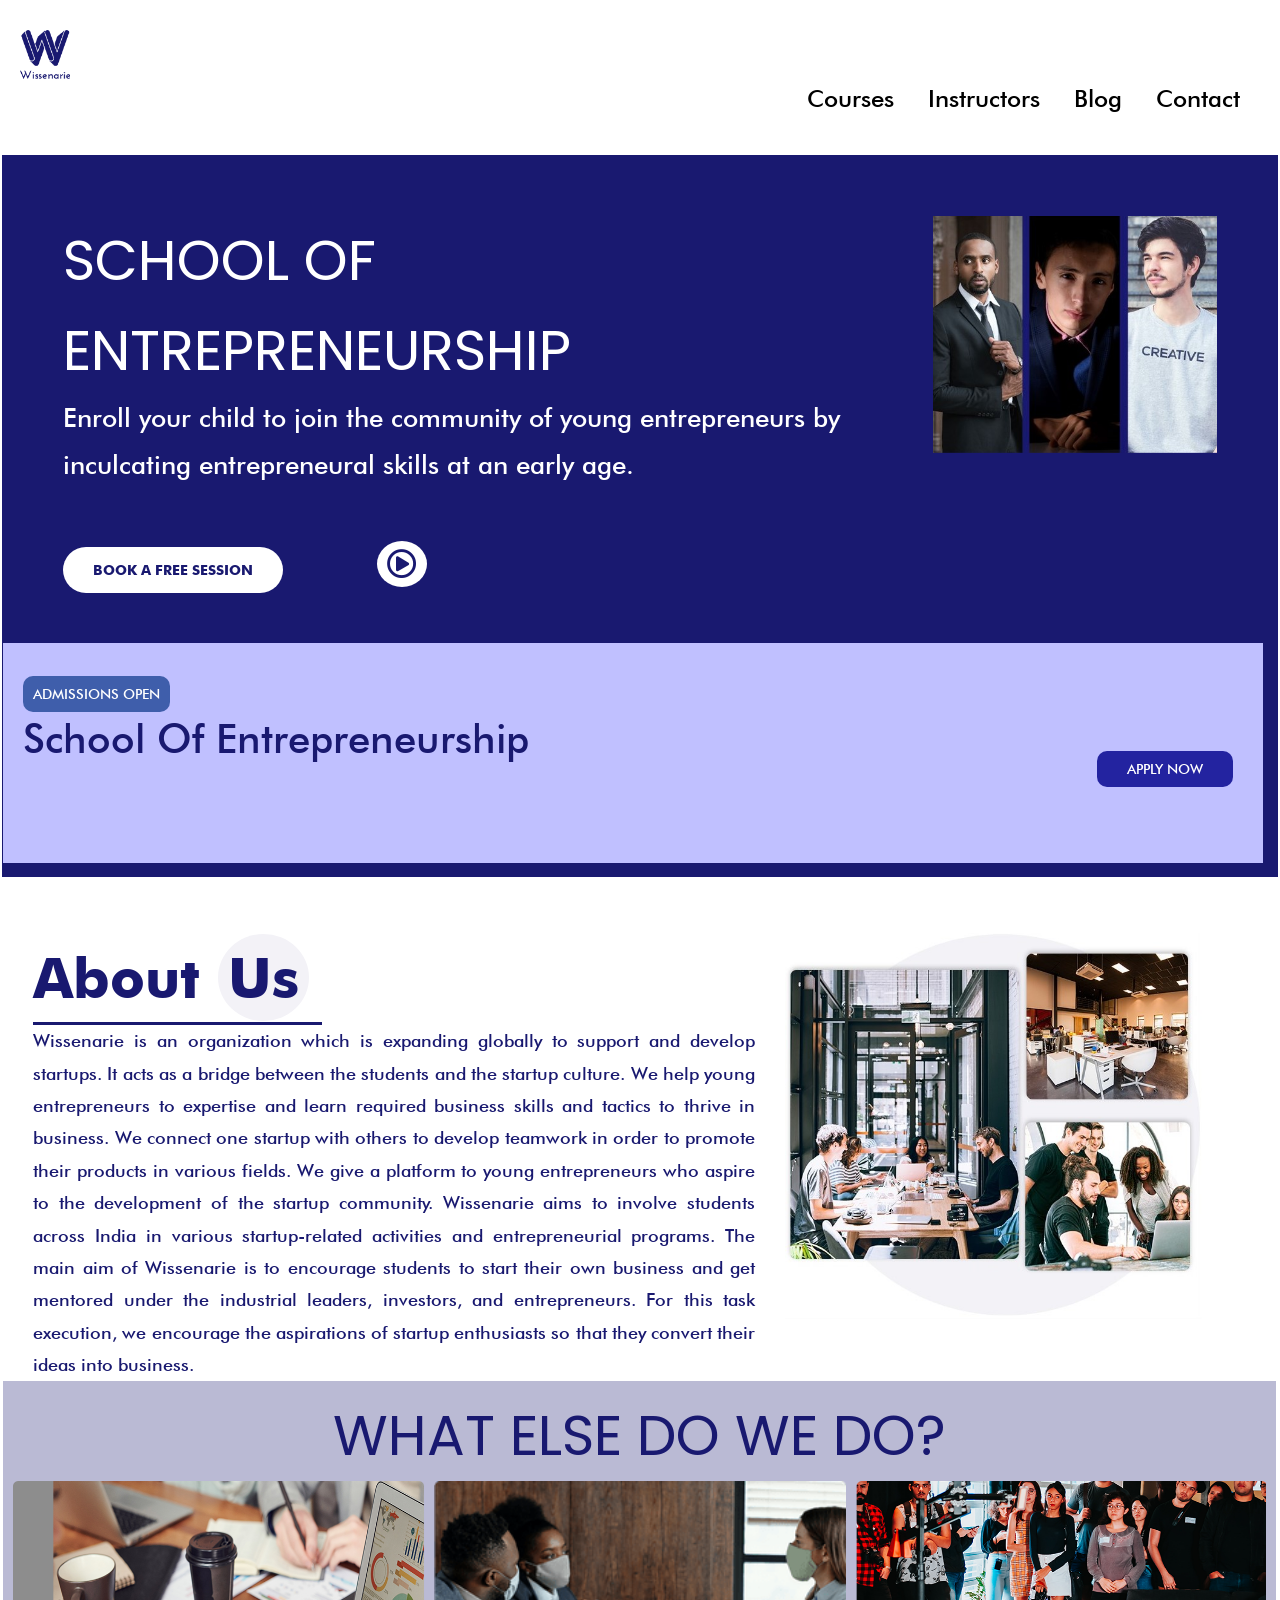
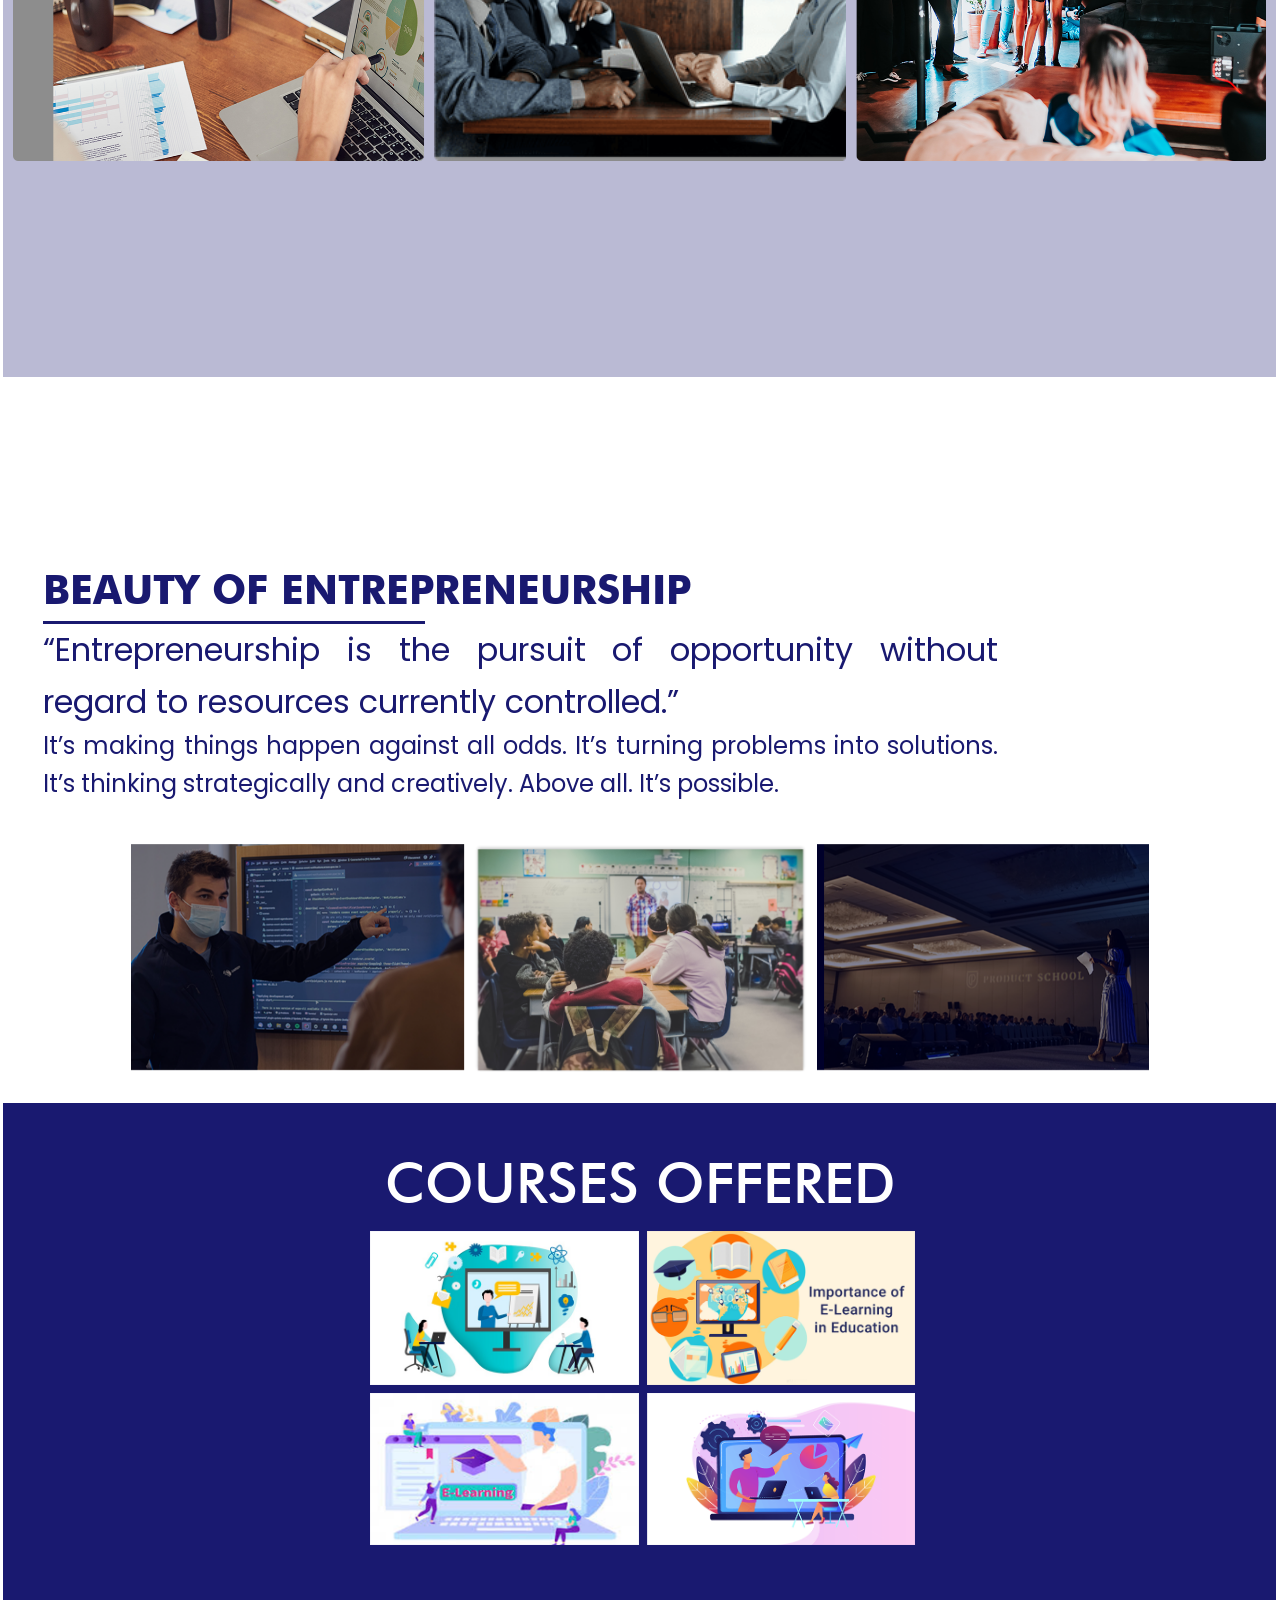
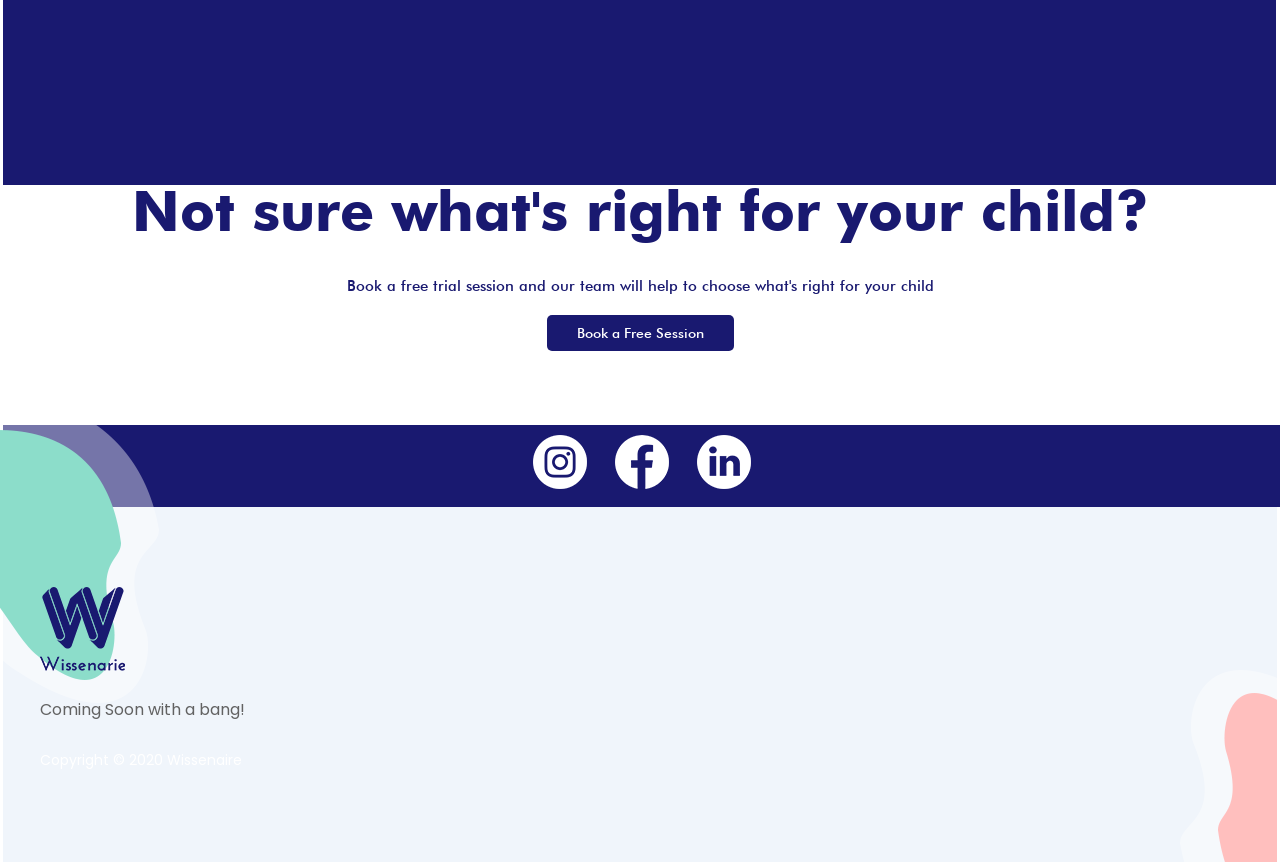
==== commit a99d93ea: "Changes" ====
--- a/index.html
+++ b/index.html
@@ -18,12 +18,12 @@
 
 <body>
     <div class="colorclass">
-        <div class="centring" >
-            <img style="width: 50px;" src="/images/logo.png" alt="hello" class="sep">
-            <a style="font-size: larger;font-weight: 600;color: black;text-align: right;" href="course-path.html" class="centre">Courses</a>
-            <a style="font-size: larger;font-weight: 600;color: black;text-align: right;" href="comming-soon.html" class="centre">Instructors</a>
-            <a style="font-size: larger;font-weight: 600;color: black;text-align: right;" href="comming-soon.html" class="centre">Blog</a>
-            <a style="font-size: larger;font-weight: 600;color: black;text-align: right;" href="contact.html" class="centre">Contact</a>
+        <img style="width: 50px; padding-top: 10px;" src="/images/Wissenarie Blue Logo.png" alt="hello" class="sep">
+        <div class="centring" style="text-align:right;margin-right: 20px; padding-bottom: -50px;" >
+            <a style="font-size: x-large;font-weight: 500;color: black;text-align: right;" href="course-path.html" class="centre">Courses</a>
+            <a style="font-size: x-large;font-weight: 500;color: black;text-align: right;" href="comming-soon.html" class="centre">Instructors</a>
+            <a style="font-size: x-large;font-weight: 500;color: black;text-align: right;" href="comming-soon.html" class="centre">Blog</a>
+            <a style="font-size: x-large;font-weight: 500;color: black;text-align: right;" href="contact.html" class="centre">Contact</a>
         </div>
     </div>
     <div class="mainone">
@@ -65,9 +65,8 @@
                 </div>
                 <div class="skills html"></div>
                 <div class="cont" >
-                   <p style="font-size: large;">WissionTalks is a motivational initiative by Wissenarie.</p>  
-                    <p style="font-size: large;">WissionTalks aims at motivating the young who aspire to change the world.</p> 
-                    <p style="font-size: large;">We believe that this initiative will make you bounce off the walls, build up aspirations, inspire you to achieve & to dial back the hurdles WissionTalks will set you on pace.</p>
+                   <p style="font-size: large;">Wissenarie is an organization which is expanding globally to support and develop startups. It acts as a bridge between the students and the startup culture. We help young entrepreneurs to expertise and learn required business skills and tactics to thrive in business. We connect one startup with others to develop teamwork in order to promote their products in various fields. We give a platform to young entrepreneurs who aspire to the development of the startup community. Wissenarie aims to involve students across India in various startup-related activities and entrepreneurial programs. The main aim of Wissenarie is to encourage students to start their own business and get mentored under the industrial leaders, investors, and entrepreneurs. For this task execution, we encourage the aspirations of startup enthusiasts so that they convert their ideas into business.</p>  
+                    
                 </div>
             </div>
             <div class="imcont">
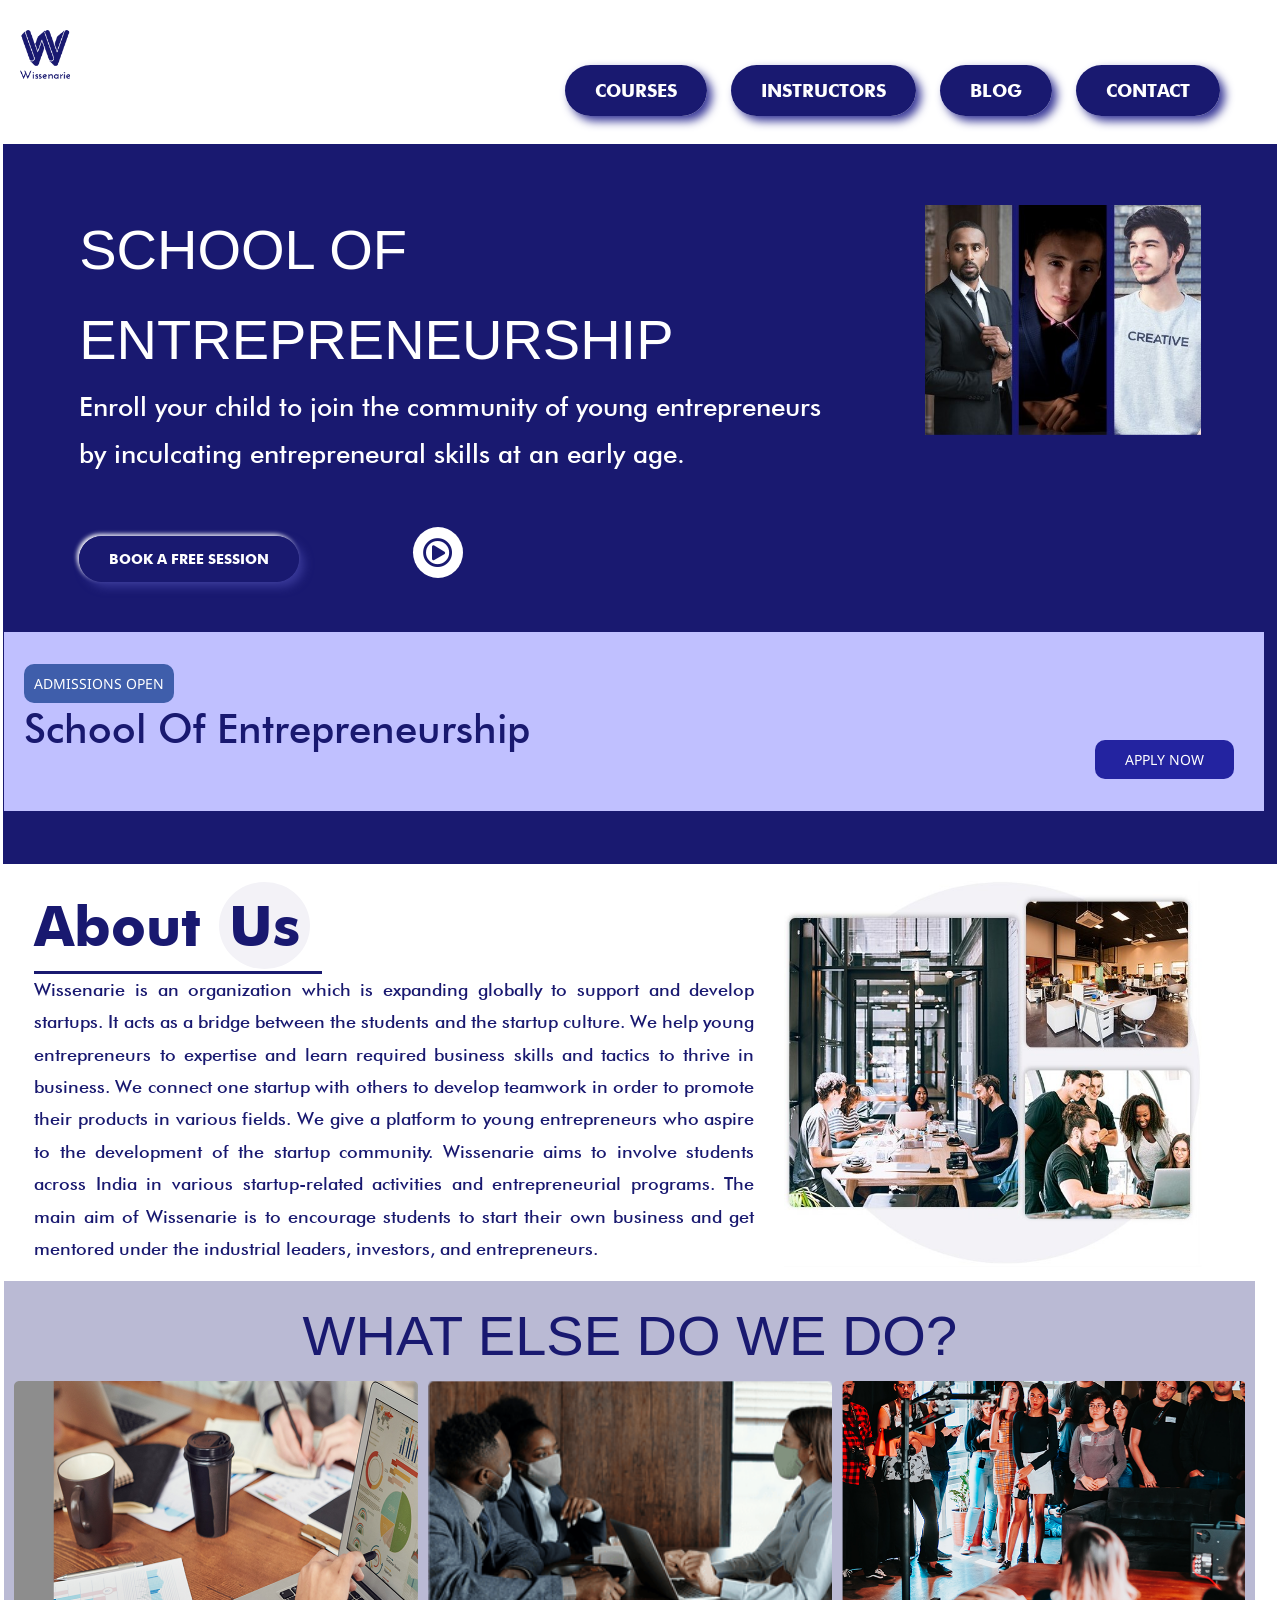
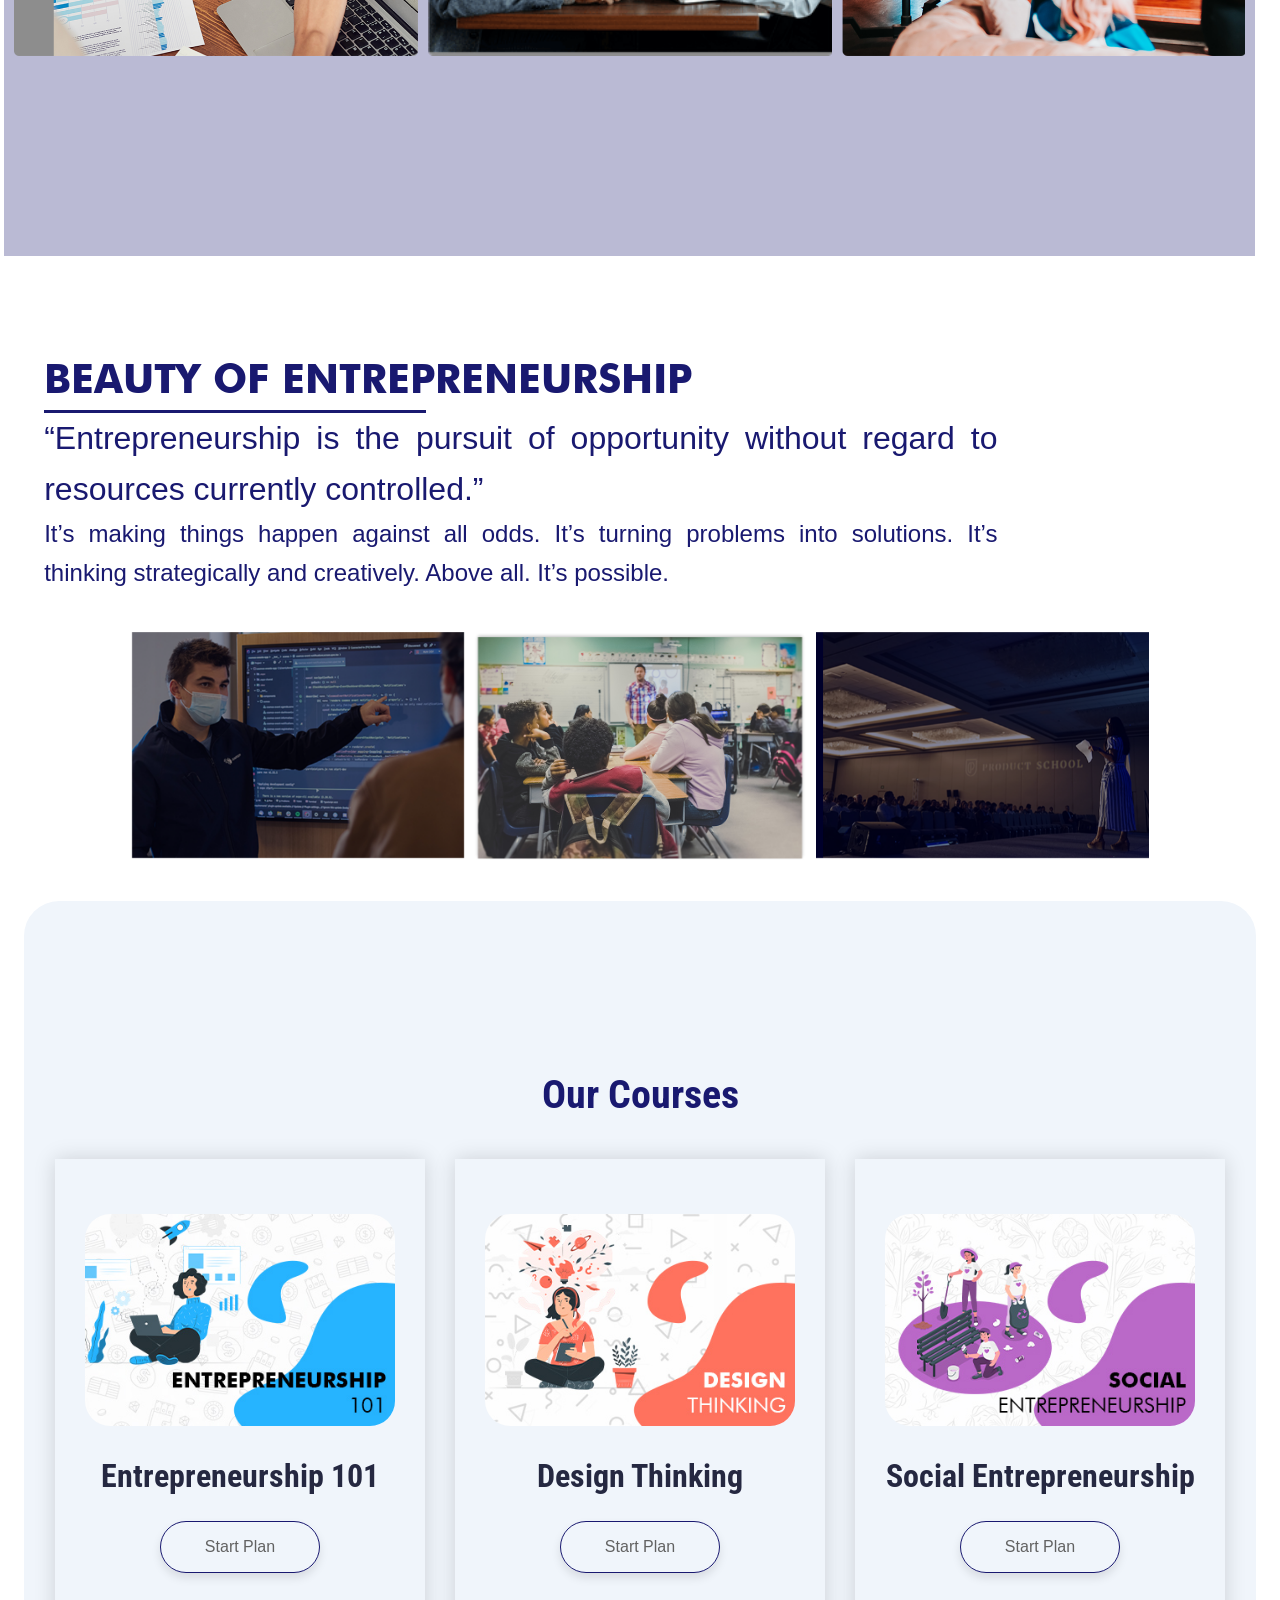
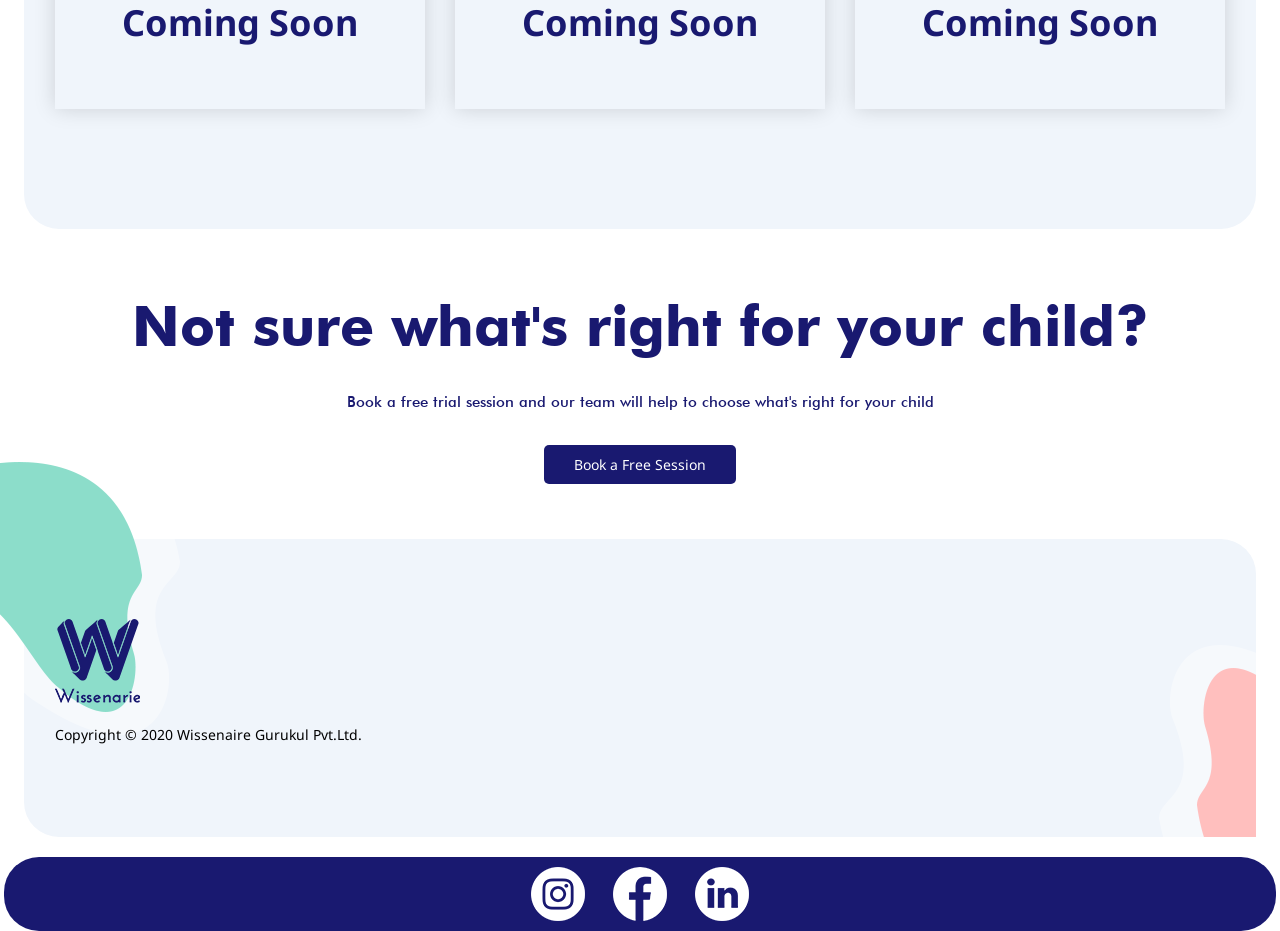
==== commit 3a9e2f39: "New Changes" ====
--- a/index.html
+++ b/index.html
@@ -5,45 +5,49 @@
     <meta charset="UTF-8">
 
     <link rel="shortcut icon" href="images/Wissenarie Blue Logo.png" type="image/x-icon">
+    <link rel="icon" href="images/Wissenarie Blue Logo.png" type="image/x-icon">
     <meta name="viewport" content="width=device-width, initial-scale=1.0">
     <link rel="stylesheet" href="https://use.fontawesome.com/releases/v5.15.1/css/all.css" integrity="sha384-vp86vTRFVJgpjF9jiIGPEEqYqlDwgyBgEF109VFjmqGmIY/Y4HV4d3Gp2irVfcrp" crossorigin="anonymous">
     <link rel="stylesheet" href="css/style.css">
     <title>Wissenarie</title>
-    <link rel="stylesheet" href="https://cdnjs.cloudflare.com/ajax/libs/OwlCarousel2/2.3.4/assets/owl.theme.default.min.css" integrity="sha512-sMXtMNL1zRzolHYKEujM2AqCLUR9F2C4/05cdbxjjLSRvMQIciEPCQZo++nk7go3BtSuK9kfa/s+a4f4i5pLkw==" crossorigin="anonymous"
-    />
+    <link rel="stylesheet" href="https://stackpath.bootstrapcdn.com/bootstrap/4.4.1/css/bootstrap.min.css" integrity="sha384-Vkoo8x4CGsO3+Hhxv8T/Q5PaXtkKtu6ug5TOeNV6gBiFeWPGFN9MuhOf23Q9Ifjh" crossorigin="anonymous">
+    <link rel="stylesheet" href="https://cdnjs.cloudflare.com/ajax/libs/OwlCarousel2/2.3.4/assets/owl.theme.default.min.css" integrity="sha512-sMXtMNL1zRzolHYKEujM2AqCLUR9F2C4/05cdbxjjLSRvMQIciEPCQZo++nk7go3BtSuK9kfa/s+a4f4i5pLkw==" crossorigin="anonymous"/>
     <link rel="stylesheet" href="https://cdnjs.cloudflare.com/ajax/libs/OwlCarousel2/2.3.4/assets/owl.carousel.min.css" integrity="sha512-tS3S5qG0BlhnQROyJXvNjeEM4UpMXHrQfTGmbQ1gKmelCxlSEBUaxhRBj/EFTzpbP4RVSrpEikbmdJobCvhE3g==" crossorigin="anonymous" />
     <link href="css/main.css" rel="stylesheet">
-    <link href="https://fonts.googleapis.com/css2?family=Poppins:wght@300;400;500;600;700;800;900&family=Titillium+Web:wght@300;400;600;700;900&display=swap" rel="stylesheet">
+    <link href="https://fonts.googleapis.com/css2?family=Noto+Sans&family=Roboto:ital,wght@1,300&display=swap" rel="stylesheet">
 </head>
 
-<body>
-    <div class="colorclass">
+<body style="font-family: 'Noto Sans', sans-serif;">
+    <div class="colorclass" style="font-family: 'Noto Sans', sans-serif;">
         <img style="width: 50px; padding-top: 10px;" src="/images/Wissenarie Blue Logo.png" alt="hello" class="sep">
         <div class="centring" style="text-align:right;margin-right: 20px; padding-bottom: -50px;" >
-            <a style="font-size: x-large;font-weight: 500;color: black;text-align: right;" href="course-path.html" class="centre">Courses</a>
-            <a style="font-size: x-large;font-weight: 500;color: black;text-align: right;" href="comming-soon.html" class="centre">Instructors</a>
-            <a style="font-size: x-large;font-weight: 500;color: black;text-align: right;" href="comming-soon.html" class="centre">Blog</a>
-            <a style="font-size: x-large;font-weight: 500;color: black;text-align: right;" href="contact.html" class="centre">Contact</a>
+            <a id="one" style="font-size: large;font-weight:100;color:white ;text-align: right;" href="course-path.html" class="centre">Courses</a>
+            <a id="one"style="font-size: large;font-weight: 100;color: white ;text-align: right;" href="comming-soon.html" class="centre">Instructors</a>
+            <a id="one"style="font-size: large;font-weight: 100;color: white ;text-align: right;" href="comming-soon.html" class="centre">Blog</a>
+            <a id="one"style="font-size: large;font-weight: 100;color: white ;text-align: right;" href="contact.html" class="centre">Contact</a>
         </div>
     </div>
     <div class="mainone">
-        <div class="subone">
-            <div class="texclass">
-                <div class="h1pos">
-                    <h1>SCHOOL OF ENTREPRENEURSHIP</h1>
-                </div>
-                <div class="seperate">
-                    <p>Enroll your child to join the community of young entrepreneurs by inculcating entrepreneural skills at an early age.</p>
-                </div>
-                <div class="buttons">
-                    <a href="" id="one">Book a free session</a>
-                    <a href="" id="two"><i class="far fa-play-circle"></i></a>
-                </div>
-            </div>
-            <div class="imclass">
-                <img src="/images/main.jpg" alt="">
-            </div>
-        </div>
+        <div class="container-fluid">
+            <div class="subone" style="border-radius: 25px;">
+                <div class="texclass">
+                    <div class="h1pos">
+                        <h1>SCHOOL OF ENTREPRENEURSHIP</h1>
+                    </div>
+                    <div class="seperate">
+                        <p>Enroll your child to join the community of young entrepreneurs by inculcating entrepreneural skills at an early age.</p>
+                    </div>
+                    <div class="buttons">
+                        <a href="" id="one" style="color: white;">Book a free session</a>
+                        <a href="" id="two"><i class="far fa-play-circle"></i></a>
+                    </div>
+                </div>
+                <div class="imclass">
+                    <img src="/images/main.jpg" alt="">
+                </div>
+            </div>
+        </div>
+        
 
        
         <div class="admissions">
@@ -65,7 +69,7 @@
                 </div>
                 <div class="skills html"></div>
                 <div class="cont" >
-                   <p style="font-size: large;">Wissenarie is an organization which is expanding globally to support and develop startups. It acts as a bridge between the students and the startup culture. We help young entrepreneurs to expertise and learn required business skills and tactics to thrive in business. We connect one startup with others to develop teamwork in order to promote their products in various fields. We give a platform to young entrepreneurs who aspire to the development of the startup community. Wissenarie aims to involve students across India in various startup-related activities and entrepreneurial programs. The main aim of Wissenarie is to encourage students to start their own business and get mentored under the industrial leaders, investors, and entrepreneurs. For this task execution, we encourage the aspirations of startup enthusiasts so that they convert their ideas into business.</p>  
+                   <p style="font-size: large;">Wissenarie is an organization which is expanding globally to support and develop startups. It acts as a bridge between the students and the startup culture. We help young entrepreneurs to expertise and learn required business skills and tactics to thrive in business. We connect one startup with others to develop teamwork in order to promote their products in various fields. We give a platform to young entrepreneurs who aspire to the development of the startup community. Wissenarie aims to involve students across India in various startup-related activities and entrepreneurial programs. The main aim of Wissenarie is to encourage students to start their own business and get mentored under the industrial leaders, investors, and entrepreneurs.</p>  
                     
                 </div>
             </div>
@@ -87,7 +91,7 @@
                 </div>
             </div>
         </div>
-        <div class="beauty">
+        <div class="beauty" style="margin-top: -90px;">
             <div class="cont wid">
                 <h2 class="beauhe"> BEAUTY OF ENTREPRENEURSHIP</h2>
                 <div class="skills html"></div>
@@ -109,39 +113,137 @@
                 </div>
             </div>
         </div>
-        <div class="crsoff">
-            <h1 class="crsh1">COURSES OFFERED</h1>
-            <div class="mainfo">
-                <div class="mfo">
-                    <div class="firtwo">
-                        <img src="/images/1 (2).png" alt="" class="divimgs col1">
-                        <img src="/images/2 (1).png" alt="" srcset="" class="divimgs">
-                    </div>
-                    <div class="sectwo">
-                        <img src="/images/3 (2).png" alt="" srcset="" class="divimgs col2">
-                        <img src="/images/4 (1).png" alt="" srcset="" class="divimgs">
-                    </div>
-                </div>
-            </div>
-           
-        </div>
+        <section class="pricing-section price-page-section" style="border-radius: 35px;margin-top: 40px;margin-left: 20px;margin-right: 20px; color: #191970;">
+            <div class="auto-container">
+                <!-- Sec Title -->
+                <div class="sec-title style-two centered">
+                    <h2 style="color: #191970 ;">Our Courses </h2>
+                    
+                </div>
+                
+                <div class="pricing-tabs tabs-box">
+                    
+                    <!-- Tab Btns -->
+                
+                    
+                    
+                    <!--Tabs Container-->
+                    <div class="tabs-content">
+                        
+                        <!--Tab-->
+                        <div class="tab active-tab" id="prod-monthly">
+                            <div class="content">
+                                <div class="row clearfix">
+                                    
+                                    <!-- Price Block -->
+                                    <div class="price-block style-two col-lg-4 col-md-6 col-sm-12" style="border-radius: 45px;">
+                                        <div class="inner-box">
+                                            <div class="icon-box">
+                                                <span class="icon"><img src="images/Entrepreneurship.jpg" style="border-radius: 25px;" alt=""></span>
+                                            </div>
+                                            <h3>Entrepreneurship 101</h3>
+                                            <br>
+                                            <a href="course.html" class="theme-btn btn-style-eight"><span class="txt">Start Plan</span></a>
+                                            <div class="price">Coming Soon <span></span></div>
+                                        </div>
+                                    </div>
+                                    
+                                    <!-- Price Block -->
+                                    <div class="price-block style-two col-lg-4 col-md-6 col-sm-12">
+                                        <div class="inner-box">
+                                            <div class="icon-box">
+                                                <span class="icon"><img src="images/ds.jpg" style="border-radius: 25px;" alt=""></span>
+                                            </div>
+                                            <h3>Design Thinking</h3>
+                                            <br>
+                                            <a href="course.html" class="theme-btn btn-style-eight"><span class="txt">Start Plan</span></a>
+                                            <div class="price">Coming Soon<span></span></div>
+                                        </div>
+                                    </div>
+                                    
+                                    <!-- Price Block -->
+                                    <div class="price-block style-two col-lg-4 col-md-6 col-sm-12">
+                                        <div class="inner-box">
+                                            <div class="icon-box">
+                                                <span class="icon"><img src="images/se.jpg" style="border-radius: 25px;" alt=""></span>
+                                            </div>
+                                            <h3>Social Entrepreneurship</h3>
+                                            <br>
+                                            <a href="course.html" class="theme-btn btn-style-eight"><span class="txt">Start Plan</span></a>
+                                            <div class="price">Coming Soon<span></span></div>
+                                        </div>
+                                    </div>
+                                    
+                                </div>
+                            </div>
+                        </div>
+                        
+                        <!--Tab-->
+                        <div class="tab" id="prod-yearly">
+                            <div class="content">
+                                <div class="row clearfix">
+                                    
+                                    <!-- Price Block -->
+                                    <div class="price-block style-two col-lg-4 col-md-6 col-sm-12">
+                                        <div class="inner-box">
+                                            <div class="icon-box">
+                                                <span class="icon"><img src="images/resource/price-icon-4.png" alt=""></span>
+                                            </div>
+                                            <h3>Basic</h3>
+                                            <div class="text">Replenish him third creature and meat of the blessed void good a fruit</div>
+                                            <a href="course.html" class="theme-btn btn-style-eight"><span class="txt">Start Plan</span></a>
+                                            <div class="price">Coming Soon <span>Per month</span></div>
+                                        </div>
+                                    </div>
+                                    
+                                    <!-- Price Block -->
+                                    <div class="price-block style-two col-lg-4 col-md-6 col-sm-12">
+                                        <div class="inner-box">
+                                            <div class="icon-box">
+                                                <span class="icon"><img src="images/resource/price-icon-5.png" alt=""></span>
+                                            </div>
+                                            <h3>Standard</h3>
+                                            <div class="text">Replenish him third creature and meat of the blessed void good a fruit</div>
+                                            <a href="course.html" class="theme-btn btn-style-eight"><span class="txt">Start Plan</span></a>
+                                            <div class="price">$24.99 <span>Per month</span></div>
+                                        </div>
+                                    </div>
+                                    
+                                    <!-- Price Block -->
+                                    <div class="price-block style-two col-lg-4 col-md-6 col-sm-12">
+                                        <div class="inner-box">
+                                            <div class="icon-box">
+                                                <span class="icon"><img src="images/resource/price-icon-6.png" alt=""></span>
+                                            </div>
+                                            <h3>Premium</h3>
+                                            <div class="text">Replenish him third creature and meat of the blessed void good a fruit</div>
+                                            <a href="course.html" class="theme-btn btn-style-eight"><span class="txt">Start Plan</span></a>
+                                            <div class="price">$49.99 <span>Per month</span></div>
+                                        </div>
+                                    </div>
+                                    
+                                </div>
+                            </div>
+                        </div>
+                        
+                    </div>
+                    
+                </div>
+                
+            </div>
+        </section>
+        <br>
+        <br>
+        <br>
         <div class="book">
             <h1 class="headinger">Not sure what's right for your child?</h1>
             <h4>Book a free trial session and our team will help to choose what's right for your child</h4>
             <p></p>
             <br>
-            <a href="" class="btnss">Book a Free Session</a>
-        </div>
-        <div class="footer">
-            <div class="contentify">
-
-                <a href="https://www.instagram.com/wissiontalks/?hl=en"><img src="/images/instagram (1).png" alt=""></a>
-                <a href="https://www.facebook.com/wissiontalks/"><img src="/images/facebook-circular-logo.png" alt=""></a>
-                <a href="https://www.linkedin.com/company/wissiontalks/"><img src="/images/linkedin.png" alt=""></a>
-            </div>
-            
-        </div>
-        <footer class="main-footer">
+            <a href="" class="btnss" style="width:80%;">Book a Free Session</a>
+        </div>
+        
+        <footer class="main-footer" style="margin-left: 20px;margin-right: 20px;border-radius: 35px;margin-bottom: 20px;">
             <!-- Pattern Layer -->
             <div class="pattern-layer paroller" data-paroller-factor="0.60" data-paroller-factor-lg="0.20" data-paroller-type="foreground" data-paroller-direction="vertical" style="background-image:url(images/icons/icon-1.png)"></div>
             <div class="pattern-layer-two data-paroller-factor=" 0.60"="" data-paroller-factor-lg="0.20" data-paroller-type="foreground" data-paroller-direction="vertical" style="background-image:url(images/icons/icon-3.png)"></div>
@@ -159,11 +261,11 @@
                                 <div class="footer-column col-lg-7 col-md-6 col-sm-12">
                                     <div class="footer-widget logo-widget">
                                         <div class="logo">
-                                            <a href="index.html"><img src="images/Wissenarie Blue Logo.png" alt=""></a>
-                                        </div>
-                                        <div class="text">Coming Soon with a bang!</div>
+                                            <a href="index.html"><img src="images/Wissenarie Blue Logo.png" alt="" style="align-content: center;"></a>
+                                        </div>
+                                        <div class="copyright" style="color:black ;">Copyright &copy; 2020 Wissenaire Gurukul Pvt.Ltd.</div>
                                         
-                                        <div class="copyright">Copyright &copy; 2020 Wissenaire</div>
+                                        <div class="copyright"></div>
                                     </div>
                                 </div>
                                 
@@ -195,6 +297,15 @@
                 
             </div>
         </footer>
+        <div class="footer" style="margin-bottom:50px;border-radius: 35px;">
+            <div class="contentify">
+
+                <a href="https://www.instagram.com/wissiontalks/?hl=en"><img src="/images/instagram (1).png" alt=""></a>
+                <a href="https://www.facebook.com/wissiontalks/"><img src="/images/facebook-circular-logo.png" alt=""></a>
+                <a href="https://www.linkedin.com/company/wissiontalks/"><img src="/images/linkedin.png" alt=""></a>
+            </div>
+            
+        </div>
     </div>
     <script src="https://cdnjs.cloudflare.com/ajax/libs/jquery/3.5.1/jquery.min.js" integrity="sha512-bLT0Qm9VnAYZDflyKcBaQ2gg0hSYNQrJ8RilYldYQ1FxQYoCLtUjuuRuZo+fjqhx/qtq/1itJ0C2ejDxltZVFg==" crossorigin="anonymous"></script>
     <script src="https://cdnjs.cloudflare.com/ajax/libs/OwlCarousel2/2.3.4/owl.carousel.min.js" integrity="sha512-bPs7Ae6pVvhOSiIcyUClR7/q2OAsRiovw4vAkX+zJbw3ShAeeqezq50RIIcIURq7Oa20rW2n2q+fyXBNcU9lrw==" crossorigin="anonymous"></script>
--- a/css/style.css
+++ b/css/style.css
@@ -30,12 +30,16 @@
 
 a {
     text-decoration: none;
-    font-family: FuturaMdBt;
+    
 }
 
 body {
     padding: 0;
     margin: 0;
+    font-family: 'Noto Sans', sans-serif;
+    font-family: 'Roboto', sans-serif;
+    background-color: #f0f5fb;
+    
 }
 
 .colorclass {
@@ -326,6 +330,14 @@
 .contentify a {
     padding: 12px;
 }
+#one{
+    border-radius: 50px;
+    background: #191970;
+    box-shadow:  5px 5px 10px #373797,
+             -2px -2px 4px white;
+    margin-right: 20px;
+
+}
 
 @media only screen and (max-width:900px) {}
 
@@ -464,4 +476,7 @@
 }
 #head{
     margin-top: 60px;
+}
+#what{
+    margin-right: -20px;
 }
